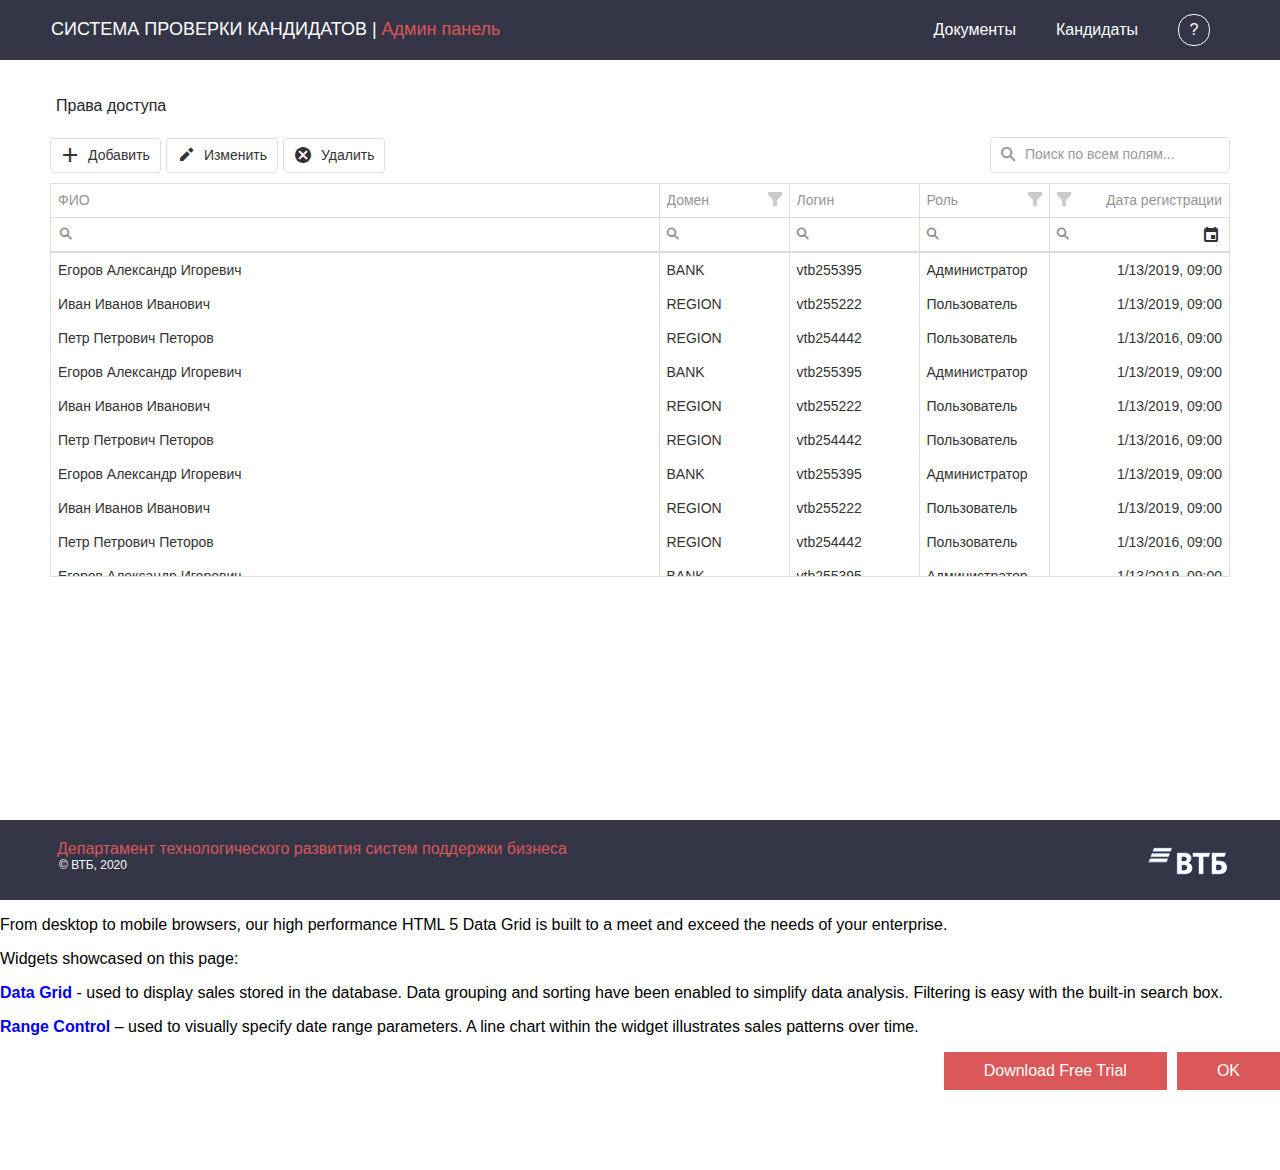
==== index000.html @ 2339abd0 "Add files via upload" ====
<!DOCTYPE html>
<html>
<head>
    <meta name="viewport" content="width=device-width, initial-scale=1.0, maximum-scale=1.0" />
    <meta name="apple-mobile-web-app-capable" content="yes">
    <meta http-equiv="X-UA-Compatible" content="IE=edge" />
    <title>система проверки кандидатов</title>
 
    <link href="css/dx.common.css" rel="stylesheet"/>
<link href="css/dx.light.css" rel="stylesheet"/>

    <link href="css/site.less.css" rel="stylesheet"/>

    <script src="js/jquery.min.js"></script>
<script src="js/cldr.min.js"></script>
<script src="js/cldr/event.min.js"></script>
<script src="js/cldr/supplemental.min.js"></script>
<script src="js/globalize.min.js"></script>
<script src="js/globalize/message.min.js"></script>
<script src="js/globalize/number.min.js"></script>
<script src="js/globalize/currency.min.js"></script>
<script src="js/globalize/date.min.js"></script>
<script src="js/dx.viz-web.js"></script>
<script src="js/vectormap-data/world.js"></script>
<script src="js/vectormap-data/africa.js"></script>
<script src="js/vectormap-data/canada.js"></script>
<script src="js/vectormap-data/eurasia.js"></script>
<script src="js/vectormap-data/europe.js"></script>
<script src="js/vectormap-data/usa.js"></script>
<script src="scripts/date.js"></script>
<script src="scripts/switcher.js"></script>
<script src="scripts/sharedWidgets.js"></script>
<script src="scripts/dashboard.js"></script>
<script src="scripts/topmenu.js"></script>
<script src="scripts/legend.js"></script>
<script src="scripts/index.js"></script>


    <script>
        $(function () {
            SaleViewer.criteria = "";
            SaleViewer.baseApiUrl = "/api/";
        });
    </script>
    <script src="scripts/sales.js"></script>


</head>
<body id="salesviewer">
	<div id="popupw"></div>
    <div class="page-content-wrapper">
        <div class="page-content-push"></div>
        <div id="header">
            <div class="content">
                <a class="logo indent" href="/"><span>СИСТЕМА ПРОВЕРКИ КАНДИДАТОВ |</span> Админ панель</a>
                
                <div class="menu">
                    <div id="menu"></div>
                    
                    <div id="openPopupButton">
                        <a><span class="info-link">?</span></a>
                    </div>
                   
                </div>
                <script>
                    var activePageId = "" || "Sales",
                    topMenu = new SaleViewer.TopMenu($("#menu"), activePageId, "");
                    topMenu.init();
                </script>
                </div>

        </div>

        
<div class="page">
    <div class="layout-box">
        <div class="content">
            <h3 class="indent">Права доступа</h3>
            <div class="hb-1">
                <div class="grid-container" id="gridContainer"></div>
				<div id="UserInfoView"> 
					<p class="UserFIO"></p>
				</div>
            </div>
        </div> 
    </div>
</div>



    </div>
    <div id="footer">
        <div class="wrapper">
            <div class="content">
                <div class="text indent">
                    <h2>Департамент технологического развития систем поддержки бизнеса</h2>
                    <p>© ВТБ, 2020</p>
                </div>
                <a class="dx-logo" href="https://www.devexpress.com/"></a>
            </div>
        </div>
    </div>
    <div id="popup">
        <div class="popup-content">
            <div class="popup-title"></div>
            <div class="popup-text">
                

    <p>From desktop to mobile browsers, our high performance HTML 5 Data Grid is built to a meet and exceed the needs of your enterprise.</p>

    <p>Widgets showcased on this page:</p>

    <p><a target="_blank" href="http://js.devexpress.com/Documentation/ApiReference/UI_Widgets/dxDataGrid/" ><b>Data Grid</b></a> - used to display sales stored in the database. Data grouping and sorting have been enabled to simplify data analysis. Filtering is easy with the built-in search box.</p>

    <p><a target="_blank" href="http://js.devexpress.com/Documentation/ApiReference/Data_Visualization_Widgets/dxRangeSelector/"><b>Range Control</b></a> – used to visually specify date range parameters. A line chart within the widget illustrates sales patterns over time.</p>  



            </div>
        </div>
        <div class="dx-clearfix">
            <div id="closePopupButton">OK</div>
            <div id="downloadPopupButton">Download Free Trial</div>
        </div>
    </div>

</body>
</html>
---- css/dx.common.css ----
/**
* DevExtreme (dx.common.css)
* Version: 19.2.6
* Build date: Thu Jan 30 2020
*
* Copyright (c) 2012 - 2020 Developer Express Inc. ALL RIGHTS RESERVED
* Read about DevExtreme licensing here: https://js.devexpress.com/Licensing/
*/
.dx-clearfix:after,
.dx-clearfix:before {
  display: table;
  content: "";
  line-height: 0;
}
.dx-clearfix:after {
  clear: both;
}
.dx-translate-disabled {
  -webkit-transform: none!important;
  transform: none!important;
}
.dx-hidden-input {
  position: fixed;
  top: -10px;
  left: -10px;
  width: 0;
  height: 0;
}
.dx-user-select {
  -webkit-user-select: text;
  -moz-user-select: text;
  -ms-user-select: text;
  user-select: text;
}
.dx-hidden,
.dx-state-invisible {
  display: none!important;
}
.dx-gesture-cover {
  -webkit-transform: translate3d(0,0,0);
  transform: translate3d(0,0,0);
  position: fixed;
  top: 0;
  right: 0;
  left: 0;
  bottom: 0;
  opacity: 0;
  z-index: 2147483647;
}
.dx-animating {
  pointer-events: none;
}
.dx-fade-animation.dx-enter,
.dx-fade-animation.dx-leave.dx-leave-active,
.dx-no-direction.dx-enter,
.dx-no-direction.dx-leave.dx-leave-active {
  opacity: 0;
}
.dx-fade-animation.dx-enter.dx-enter-active,
.dx-fade-animation.dx-leave,
.dx-no-direction.dx-enter.dx-enter-active,
.dx-no-direction.dx-leave {
  opacity: 1;
}
.dx-overflow-animation.dx-enter.dx-forward {
  -webkit-transform: translate3d(100%,0,0);
  transform: translate3d(100%,0,0);
  z-index: 2;
}
.dx-overflow-animation.dx-enter.dx-enter-active.dx-forward {
  -webkit-transform: translate3d(0,0,0);
  transform: translate3d(0,0,0);
  z-index: 2;
}
.dx-overflow-animation.dx-enter.dx-backward,
.dx-overflow-animation.dx-enter.dx-enter-active.dx-backward,
.dx-overflow-animation.dx-leave.dx-forward,
.dx-overflow-animation.dx-leave.dx-leave-active.dx-forward {
  -webkit-transform: translate3d(0,0,0);
  transform: translate3d(0,0,0);
  z-index: 1;
}
.dx-overflow-animation.dx-leave.dx-backward {
  -webkit-transform: translate3d(0,0,0);
  transform: translate3d(0,0,0);
  z-index: 2;
}
.dx-overflow-animation.dx-leave.dx-leave-active.dx-backward {
  -webkit-transform: translate3d(100%,0,0);
  transform: translate3d(100%,0,0);
  z-index: 2;
}
.dx-slide-animation.dx-enter.dx-forward {
  -webkit-transform: translate3d(100%,0,0);
  transform: translate3d(100%,0,0);
}
.dx-slide-animation.dx-enter.dx-enter-active.dx-forward {
  -webkit-transform: translate3d(0,0,0);
  transform: translate3d(0,0,0);
}
.dx-slide-animation.dx-enter.dx-backward {
  -webkit-transform: translate3d(-100%,0,0);
  transform: translate3d(-100%,0,0);
}
.dx-slide-animation.dx-enter.dx-enter-active.dx-backward,
.dx-slide-animation.dx-leave.dx-forward {
  -webkit-transform: translate3d(0,0,0);
  transform: translate3d(0,0,0);
}
.dx-slide-animation.dx-leave.dx-leave-active.dx-forward {
  -webkit-transform: translate3d(-100%,0,0);
  transform: translate3d(-100%,0,0);
}
.dx-slide-animation.dx-leave.dx-backward {
  -webkit-transform: translate3d(0,0,0);
  transform: translate3d(0,0,0);
}
.dx-slide-animation.dx-leave.dx-leave-active.dx-backward {
  -webkit-transform: translate3d(100%,0,0);
  transform: translate3d(100%,0,0);
}
.dx-opendoor-animation.dx-enter.dx-forward {
  -webkit-transform: matrix3d(.71,0,.71,.001,0,1,0,0,-.71,0,.71,0,0,0,0,1);
  transform: matrix3d(.71,0,.71,.001,0,1,0,0,-.71,0,.71,0,0,0,0,1);
  -webkit-transform-origin: center left 0;
  transform-origin: center left 0;
  opacity: 0;
}
.dx-opendoor-animation.dx-enter.dx-enter-active.dx-backward,
.dx-opendoor-animation.dx-enter.dx-enter-active.dx-forward {
  -webkit-transform: none;
  transform: none;
  opacity: 1;
}
.dx-opendoor-animation.dx-leave.dx-backward,
.dx-opendoor-animation.dx-leave.dx-forward {
  -webkit-transform: none;
  transform: none;
  -webkit-transform-origin: center left 0;
  transform-origin: center left 0;
  opacity: 1;
}
.dx-opendoor-animation.dx-enter.dx-backward,
.dx-opendoor-animation.dx-leave.dx-leave-active.dx-forward {
  -webkit-transform: matrix3d(.5,0,.87,-.001,0,1,0,0,-.87,0,.5,0,0,0,0,1);
  transform: matrix3d(.5,0,.87,-.001,0,1,0,0,-.87,0,.5,0,0,0,0,1);
  -webkit-transform-origin: center left 0;
  transform-origin: center left 0;
  opacity: 0;
}
.dx-opendoor-animation.dx-leave.dx-leave-active.dx-backward {
  -webkit-transform: matrix3d(.71,0,.71,.001,0,1,0,0,-.71,0,.71,0,0,0,0,1);
  transform: matrix3d(.71,0,.71,.001,0,1,0,0,-.71,0,.71,0,0,0,0,1);
  opacity: 0;
}
.dx-win-pop-animation.dx-enter.dx-forward {
  -webkit-transform: scale(.5);
  transform: scale(.5);
  opacity: 0;
}
.dx-win-pop-animation.dx-enter.dx-enter-active.dx-forward {
  -webkit-transform: scale(1);
  transform: scale(1);
  opacity: 1;
}
.dx-win-pop-animation.dx-enter.dx-backward,
.dx-win-pop-animation.dx-leave.dx-leave-active.dx-forward {
  -webkit-transform: scale(1.5);
  transform: scale(1.5);
  opacity: 0;
}
.dx-win-pop-animation.dx-enter.dx-enter-active.dx-backward {
  -webkit-transform: scale(1);
  transform: scale(1);
  opacity: 1;
}
.dx-win-pop-animation.dx-leave.dx-leave-active.dx-backward {
  -webkit-transform: scale(.5);
  transform: scale(.5);
  opacity: 0;
}
.dx-android-pop-animation.dx-enter.dx-forward,
.dx-android-pop-animation.dx-leave.dx-leave-active.dx-backward {
  -webkit-transform: translate3d(0,150px,0);
  transform: translate3d(0,150px,0);
  opacity: 0;
}
.dx-android-pop-animation.dx-enter.dx-enter-active.dx-forward,
.dx-android-pop-animation.dx-leave.dx-backward {
  -webkit-transform: translate3d(0,0,0);
  transform: translate3d(0,0,0);
  opacity: 1;
}
.dx-android-pop-animation.dx-enter.dx-forward,
.dx-android-pop-animation.dx-leave.dx-backward {
  z-index: 1;
}
.dx-ios7-slide-animation.dx-enter.dx-forward {
  z-index: 2;
  -webkit-transform: translate3d(100%,0,0);
  transform: translate3d(100%,0,0);
}
.dx-ios7-slide-animation.dx-enter.dx-enter-active.dx-forward {
  z-index: 2;
  -webkit-transform: translate3d(0,0,0);
  transform: translate3d(0,0,0);
}
.dx-ios7-slide-animation.dx-enter.dx-backward {
  -webkit-transform: translate3d(-20%,0,0);
  transform: translate3d(-20%,0,0);
  z-index: 1;
}
.dx-ios7-slide-animation.dx-enter.dx-enter-active.dx-backward {
  -webkit-transform: translate3d(0,0,0);
  transform: translate3d(0,0,0);
  z-index: 1;
}
.dx-ios7-slide-animation.dx-leave.dx-forward {
  z-index: 1;
  -webkit-transform: translate3d(0,0,0);
  transform: translate3d(0,0,0);
}
.dx-ios7-slide-animation.dx-leave.dx-leave-active.dx-forward {
  -webkit-transform: translate3d(-20%,0,0);
  transform: translate3d(-20%,0,0);
  z-index: 1;
}
.dx-ios7-slide-animation.dx-leave.dx-backward {
  z-index: 2;
}
.dx-ios7-slide-animation.dx-leave.dx-leave-active.dx-backward {
  -webkit-transform: translate3d(100%,0,0);
  transform: translate3d(100%,0,0);
  z-index: 2;
}
.dx-ios7-toolbar-animation.dx-enter.dx-forward {
  -webkit-transform: translate3d(40%,0,0);
  transform: translate3d(40%,0,0);
  opacity: 0;
  z-index: 2;
}
.dx-ios7-toolbar-animation.dx-enter.dx-enter-active.dx-forward {
  -webkit-transform: translate3d(0,0,0);
  transform: translate3d(0,0,0);
  opacity: 1;
  z-index: 2;
}
.dx-ios7-toolbar-animation.dx-enter.dx-backward {
  -webkit-transform: translate3d(-40%,0,0);
  transform: translate3d(-40%,0,0);
  opacity: 0;
  z-index: 1;
}
.dx-ios7-toolbar-animation.dx-enter.dx-enter-active.dx-backward,
.dx-ios7-toolbar-animation.dx-leave.dx-forward {
  -webkit-transform: translate3d(0,0,0);
  transform: translate3d(0,0,0);
  opacity: 1;
  z-index: 1;
}
.dx-ios7-toolbar-animation.dx-leave.dx-leave-active.dx-forward {
  -webkit-transform: translate3d(-40%,0,0);
  transform: translate3d(-40%,0,0);
  opacity: 0;
  z-index: 1;
}
.dx-ios7-toolbar-animation.dx-leave.dx-backward {
  -webkit-transform: translate3d(0,0,0);
  transform: translate3d(0,0,0);
  opacity: 1;
  z-index: 2;
}
.dx-ios7-toolbar-animation.dx-leave.dx-leave-active.dx-backward {
  -webkit-transform: translate3d(40%,0,0);
  transform: translate3d(40%,0,0);
  opacity: 0;
  z-index: 2;
}
.dx-drop-animation.dx-enter,
.dx-drop-animation.dx-leave.dx-leave-active {
  -webkit-transform: translate3d(0,-120%,0);
  transform: translate3d(0,-120%,0);
}
.dx-drop-animation.dx-enter.dx-enter-active,
.dx-drop-animation.dx-leave {
  -webkit-transform: translate3d(0,0,0);
  transform: translate3d(0,0,0);
}
.dx-3d-drop-animation.dx-enter,
.dx-3d-drop-animation.dx-leave.dx-leave-active {
  -webkit-transform: rotate3d(1,0,0,10deg) translate3d(0,-10px,0) scale3d(1.1,1.1,1.1);
  transform: rotate3d(1,0,0,10deg) translate3d(0,-10px,0) scale3d(1.1,1.1,1.1);
  opacity: 0;
}
.dx-3d-drop-animation.dx-enter.dx-enter-active,
.dx-3d-drop-animation.dx-leave {
  -webkit-transform: rotate3d(1,0,0,0) translate3d(0,0,0) scale3d(1,1,1);
  transform: rotate3d(1,0,0,0) translate3d(0,0,0) scale3d(1,1,1);
  opacity: 1;
}
.dx-fade-drop-animation.dx-enter,
.dx-fade-drop-animation.dx-leave.dx-leave-active {
  -webkit-transform: translate3d(0,-10px,0) scale3d(1.1,1.1,1.1);
  transform: translate3d(0,-10px,0) scale3d(1.1,1.1,1.1);
  opacity: 0;
}
.dx-fade-drop-animation.dx-enter.dx-enter-active,
.dx-fade-drop-animation.dx-leave {
  -webkit-transform: translate3d(0,0,0) scale3d(1,1,1);
  transform: translate3d(0,0,0) scale3d(1,1,1);
  opacity: 1;
}
.dx-fade-rise-animation.dx-enter,
.dx-fade-rise-animation.dx-leave.dx-leave-active {
  -webkit-transform: translate3d(0,10px,0) scale3d(1.1,1.1,1.1);
  transform: translate3d(0,10px,0) scale3d(1.1,1.1,1.1);
  opacity: 0;
}
.dx-fade-rise-animation.dx-enter.dx-enter-active,
.dx-fade-rise-animation.dx-leave {
  -webkit-transform: translate3d(0,0,0) scale3d(1,1,1);
  transform: translate3d(0,0,0) scale3d(1,1,1);
  opacity: 1;
}
.dx-fade-slide-animation.dx-enter,
.dx-fade-slide-animation.dx-leave.dx-leave-active {
  -webkit-transform: translate3d(40%,0,0);
  transform: translate3d(40%,0,0);
  opacity: 0;
}
.dx-fade-slide-animation.dx-enter.dx-enter-active,
.dx-fade-slide-animation.dx-leave {
  -webkit-transform: translate3d(0,0,0);
  transform: translate3d(0,0,0);
  opacity: 1;
}
.dx-fade-zoom-animation.dx-enter,
.dx-fade-zoom-animation.dx-leave.dx-leave-active {
  -webkit-transform: scale3d(.3,.3,.3);
  transform: scale3d(.3,.3,.3);
  opacity: 0;
}
.dx-fade-zoom-animation.dx-enter.dx-enter-active,
.dx-fade-zoom-animation.dx-leave {
  -webkit-transform: scale3d(1,1,1);
  transform: scale3d(1,1,1);
  opacity: 1;
}
.dx-icon-add,
.dx-icon-airplane,
.dx-icon-aligncenter,
.dx-icon-alignjustify,
.dx-icon-alignleft,
.dx-icon-alignright,
.dx-icon-arrowdown,
.dx-icon-arrowleft,
.dx-icon-arrowright,
.dx-icon-arrowup,
.dx-icon-background,
.dx-icon-blockquote,
.dx-icon-bold,
.dx-icon-bookmark,
.dx-icon-box,
.dx-icon-bulletlist,
.dx-icon-car,
.dx-icon-card,
.dx-icon-cart,
.dx-icon-chart,
.dx-icon-clear,
.dx-icon-clearformat,
.dx-icon-clock,
.dx-icon-close,
.dx-icon-codeblock,
.dx-icon-color,
.dx-icon-comment,
.dx-icon-decreaseindent,
.dx-icon-doc,
.dx-icon-download,
.dx-icon-edit,
.dx-icon-email,
.dx-icon-event,
.dx-icon-favorites,
.dx-icon-find,
.dx-icon-folder,
.dx-icon-fontsize,
.dx-icon-food,
.dx-icon-formula,
.dx-icon-gift,
.dx-icon-globe,
.dx-icon-group,
.dx-icon-growfont,
.dx-icon-header,
.dx-icon-help,
.dx-icon-home,
.dx-icon-image,
.dx-icon-increaseindent,
.dx-icon-indent,
.dx-icon-info,
.dx-icon-italic,
.dx-icon-key,
.dx-icon-like,
.dx-icon-link,
.dx-icon-map,
.dx-icon-mention,
.dx-icon-menu,
.dx-icon-money,
.dx-icon-music,
.dx-icon-orderedlist,
.dx-icon-overflow,
.dx-icon-percent,
.dx-icon-photo,
.dx-icon-plus,
.dx-icon-preferences,
.dx-icon-product,
.dx-icon-redo,
.dx-icon-refresh,
.dx-icon-remove,
.dx-icon-runner,
.dx-icon-save,
.dx-icon-search,
.dx-icon-shrinkfont,
.dx-icon-strike,
.dx-icon-subscript,
.dx-icon-superscript,
.dx-icon-tags,
.dx-icon-tel,
.dx-icon-tips,
.dx-icon-todo,
.dx-icon-toolbox,
.dx-icon-underline,
.dx-icon-undo,
.dx-icon-user,
.dx-icon-variable,
.dx-icon-video {
  background-position: 0 0;
  background-repeat: no-repeat;
}
.dx-icon {
  background-position: 50% 50%;
}
.dx-svg-icon {
  pointer-events: none;
}
.dx-color-scheme {
  font-family: "#";
}
.dx-widget {
  display: block;
  -ms-content-zooming: none;
  -webkit-tap-highlight-color: transparent;
  -webkit-text-size-adjust: none;
  -webkit-touch-callout: none;
  padding: 0;
  outline: 0;
  -webkit-print-color-adjust: exact;
  color-adjust: exact;
}
.dx-widget,
.dx-widget *,
.dx-widget :after,
.dx-widget :before,
.dx-widget:after,
.dx-widget:before {
  -webkit-box-sizing: border-box;
  box-sizing: border-box;
}
.dx-item {
  outline: 0;
}
.dx-rtl {
  direction: rtl;
  unicode-bidi: embed;
}
.dx-state-disabled {
  pointer-events: none;
}
.dx-draggable {
  left: 0;
  cursor: pointer;
  -webkit-user-select: none;
  -moz-user-select: none;
  -ms-user-select: none;
  user-select: none;
  -webkit-touch-callout: none;
}
.dx-draggable.dx-state-disabled,
.dx-state-disabled .dx-draggable {
  cursor: default;
}
.dx-draggable-clone {
  position: absolute;
  top: 0;
  left: 0;
  z-index: 2147483647;
}
.dx-sortable {
  overflow: hidden;
  -webkit-user-select: none;
  -moz-user-select: none;
  -ms-user-select: none;
  user-select: none;
  -webkit-touch-callout: none;
}
.dx-sortable-dragging.dx-sortable-clone {
  position: absolute;
  top: 0;
  left: 0;
  -webkit-box-sizing: border-box;
  box-sizing: border-box;
  opacity: .9;
  z-index: 2147483647;
}
.dx-sortable-dragging.dx-sortable-clone * {
  cursor: pointer;
  cursor: -webkit-grabbing;
  cursor: grabbing;
}
.dx-sortable-source {
  opacity: .5;
}
.dx-sortable-source-hidden {
  opacity: 0;
}
.dx-sortable-placeholder {
  position: absolute;
  top: 0;
  left: 0;
  border: 1px solid transparent;
  -webkit-box-sizing: border-box;
  box-sizing: border-box;
  z-index: 2147483647;
}
.dx-sortable-placeholder-inside {
  border-width: 2px;
}
.dx-resizable {
  display: block;
  position: relative;
}
.dx-resizable-handle {
  position: absolute;
  z-index: 50;
}
.dx-state-disabled .dx-resizable-handle {
  cursor: default;
}
.dx-resizable-handle-left,
.dx-resizable-handle-right {
  top: 0;
  height: 100%;
  width: 3px;
}
.dx-resizable-handle-left {
  left: 0;
  cursor: e-resize;
}
.dx-resizable-handle-right {
  right: 0;
  cursor: e-resize;
}
.dx-resizable-handle-bottom,
.dx-resizable-handle-top {
  left: 0;
  width: 100%;
  height: 3px;
}
.dx-resizable-handle-top {
  top: 0;
  cursor: s-resize;
}
.dx-resizable-handle-bottom {
  bottom: 0;
  cursor: s-resize;
}
.dx-resizable-handle-corner-bottom-left,
.dx-resizable-handle-corner-bottom-right,
.dx-resizable-handle-corner-top-left,
.dx-resizable-handle-corner-top-right {
  width: 6px;
  height: 6px;
}
.dx-resizable-handle-corner-bottom-right,
.dx-resizable-handle-corner-top-left {
  cursor: se-resize;
}
.dx-resizable-handle-corner-bottom-left,
.dx-resizable-handle-corner-top-right {
  cursor: ne-resize;
}
.dx-resizable-handle-corner-bottom-left,
.dx-resizable-handle-corner-top-left {
  left: 0;
  border-bottom-right-radius: 100%;
}
.dx-resizable-handle-corner-bottom-right,
.dx-resizable-handle-corner-top-right {
  right: 0;
  border-bottom-left-radius: 100%;
}
.dx-resizable-handle-corner-top-left,
.dx-resizable-handle-corner-top-right {
  top: 0;
}
.dx-resizable-handle-corner-bottom-left,
.dx-resizable-handle-corner-bottom-right {
  bottom: 0;
}
.dx-fieldset {
  margin-bottom: 20px;
}
.dx-fieldset .dx-field-value {
  margin: 0;
}
.dx-fieldset,
.dx-fieldset * {
  -webkit-box-sizing: border-box;
  box-sizing: border-box;
}
.dx-fieldset-header:empty {
  display: none;
}
.dx-field {
  position: relative;
  padding: .4em;
}
.dx-field:after,
.dx-field:before {
  display: table;
  content: "";
  line-height: 0;
}
.dx-field:after {
  clear: both;
}
.dx-field-label {
  float: left;
  width: 40%;
  overflow: hidden;
  text-overflow: ellipsis;
  white-space: nowrap;
}
.dx-field-value,
.dx-field-value-static {
  float: right;
}
.dx-field-value-static {
  white-space: normal;
}
.dx-field-value.dx-datebox {
  min-width: 60%;
}
.dx-field-value:not(.dx-widget) > .dx-datebox {
  min-width: 100%;
}
.dx-field-value .dx-selectbox-tag-container {
  white-space: normal;
}
.dx-field-value:not(.dx-widget) > .dx-selectbox.dx-selectbox-multiselect.dx-widget {
  position: relative;
  width: auto;
  text-align: left;
}
.dx-fieldset.dx-rtl .dx-field-label,
.dx-rtl .dx-fieldset .dx-field-label {
  float: right;
}
.dx-fieldset.dx-rtl .dx-field-value,
.dx-rtl .dx-fieldset .dx-field-value {
  float: left;
}
.dx-card {
  overflow: hidden;
}
.dx-box-item-content {
  font-size: 14px;
  -webkit-box-orient: vertical;
  -webkit-box-direction: normal;
  -webkit-flex-direction: column;
  -ms-flex-direction: column;
  flex-direction: column;
  max-width: 100%;
}
.dx-box-fallback-item > .dx-box-item-content {
  width: 100%;
  height: 100%;
}
.dx-button-disabled {
  cursor: default;
}
.dx-button {
  display: inline-block;
  cursor: pointer;
  text-align: center;
  vertical-align: middle;
  max-width: 100%;
  -webkit-user-select: none;
  -moz-user-select: none;
  -ms-user-select: none;
  user-select: none;
  -webkit-touch-callout: none;
  -webkit-user-drag: none;
}
.dx-button .dx-icon {
  -webkit-user-drag: none;
  display: inline-block;
  vertical-align: middle;
}
.dx-button-content {
  height: 100%;
  max-height: 100%;
}
.dx-button-has-text .dx-button-content {
  overflow: hidden;
  text-overflow: ellipsis;
  white-space: nowrap;
}
.dx-button-content:after {
  display: inline-block;
  height: 100%;
  content: '';
  vertical-align: middle;
  font-size: 0;
}
.dx-button-content > .dx-inkripple {
  display: none;
}
.dx-button-link {
  text-decoration: none;
}
.dx-button-text {
  display: inline;
  vertical-align: middle;
}
.dx-button-submit-input {
  padding: 0;
  margin: 0;
  border: 0;
  height: 0;
  width: 0;
  font-size: 0;
  opacity: 0;
}
.dx-state-disabled .dx-button,
.dx-state-disabled.dx-button {
  cursor: default;
}
.dx-buttongroup {
  display: inline-block;
}
.dx-buttongroup-wrapper {
  display: -webkit-box;
  display: -webkit-flex;
  display: -ms-flexbox;
  display: flex;
  -webkit-box-orient: horizontal;
  -webkit-box-direction: normal;
  -webkit-flex-flow: row nowrap;
  -ms-flex-flow: row nowrap;
  flex-flow: row nowrap;
  height: 100%;
  width: 100%;
}
.dx-buttongroup-item {
  -webkit-box-flex: 0;
  -webkit-flex: 0 1 auto;
  -ms-flex: 0 1 auto;
  flex: 0 1 auto;
}
.dx-buttongroup-item.dx-button-mode-contained,
.dx-buttongroup-item.dx-button-mode-outlined {
  border-left-width: 0;
}
.dx-buttongroup-item.dx-button-mode-contained.dx-button,
.dx-buttongroup-item.dx-button-mode-outlined.dx-button {
  border-radius: 0;
}
.dx-buttongroup-item.dx-button-mode-text {
  margin-left: 1px;
}
.dx-buttongroup-item-has-width {
  -webkit-box-flex: 1;
  -webkit-flex: 1 1 auto;
  -ms-flex: 1 1 auto;
  flex: 1 1 auto;
}
.dx-scrollable-scrollbar-simulated {
  position: relative;
}
.dx-scrollable {
  display: block;
  height: 100%;
  min-height: 0;
}
.dx-scrollable-native {
  -ms-overflow-style: -ms-autohiding-scrollbar;
  -ms-scroll-snap-type: proximity;
}
.dx-scrollable-native .dx-scrollable-scrollbar {
  display: none;
}
.dx-scrollable-native.dx-scrollable-scrollbar-simulated .dx-scrollable-scrollbar {
  display: block;
}
.dx-scrollable-native .dx-scrollable-container {
  -webkit-overflow-scrolling: touch;
  position: relative;
  height: 100%;
}
.dx-scrollable-native.dx-scrollable-vertical,
.dx-scrollable-native.dx-scrollable-vertical .dx-scrollable-container {
  -ms-touch-action: pan-y;
  touch-action: pan-y;
  overflow-x: hidden;
  overflow-y: auto;
}
.dx-scrollable-native.dx-scrollable-horizontal,
.dx-scrollable-native.dx-scrollable-horizontal .dx-scrollable-container {
  -ms-touch-action: pan-x;
  touch-action: pan-x;
  float: none;
  overflow-x: auto;
  overflow-y: hidden;
}
.dx-scrollable-native.dx-scrollable-both,
.dx-scrollable-native.dx-scrollable-both .dx-scrollable-container {
  -ms-touch-action: pan-y pan-x;
  touch-action: pan-y pan-x;
  float: none;
  overflow-x: auto;
  overflow-y: auto;
}
.dx-scrollable-native.dx-scrollable-disabled,
.dx-scrollable-native.dx-scrollable-disabled .dx-scrollable-container {
  -ms-touch-action: auto;
  touch-action: auto;
}
.dx-scrollable-native.dx-scrollable-scrollbars-hidden ::-webkit-scrollbar {
  opacity: 0;
}
.dx-scrollable-native.dx-scrollable-native-ios .dx-scrollable-content {
  min-height: 101%;
  -webkit-box-sizing: content-box;
  box-sizing: content-box;
}
.dx-scrollable-native.dx-scrollable-native-ios.dx-scrollable-horizontal .dx-scrollable-content {
  min-height: 0;
  padding: 0;
}
.dx-scrollable-native.dx-scrollable-native-generic {
  -ms-overflow-style: auto;
  overflow: hidden;
}
.dx-scrollable-native.dx-scrollable-native-generic .dx-scrollable-content {
  height: auto;
}
.dx-scrollable-native.dx-scrollable-native-android .dx-scrollable-content {
  -webkit-transform: none;
  transform: none;
  z-index: 0;
}
.dx-scrollable-scrollbar-simulated .dx-scrollable-container ::-webkit-scrollbar,
.dx-scrollable-scrollbar-simulated ::-webkit-scrollbar {
  display: none;
}
.dx-scrollable-container {
  -webkit-tap-highlight-color: transparent;
  overflow: hidden;
  width: 100%;
  height: 100%;
}
.dx-scrollable-container:focus {
  outline: 0;
}
.dx-scrollable-wrapper {
  position: relative;
  width: 100%;
  height: 100%;
}
.dx-scrollable-content {
  position: relative;
  min-height: 100%;
  -webkit-box-sizing: border-box;
  box-sizing: border-box;
}
.dx-scrollable-content:after,
.dx-scrollable-content:before {
  display: table;
  content: "";
  line-height: 0;
}
.dx-scrollable-content:after {
  clear: both;
}
.dx-scrollable-both .dx-scrollable-content,
.dx-scrollable-horizontal .dx-scrollable-content {
  display: block;
  float: left;
  min-width: 100%;
}
.dx-scrollable-scrollbar {
  position: absolute;
  pointer-events: auto;
}
.dx-scrollbar-vertical {
  top: 0;
  right: 0;
  height: 100%;
}
.dx-scrollbar-vertical .dx-scrollable-scroll {
  width: 5px;
}
.dx-scrollbar-horizontal {
  bottom: 0;
  left: 0;
  width: 100%;
}
.dx-scrollbar-horizontal .dx-scrollable-scroll {
  height: 5px;
}
.dx-scrollable-scroll {
  position: relative;
  background-color: rgba(0,0,0,.5);
  -webkit-transform: translate(0,0);
  -webkit-transition: background-color linear;
  transition: background-color linear;
}
.dx-scrollable-scroll.dx-state-invisible {
  display: block!important;
  background-color: rgba(0,0,0,0);
  -webkit-transition: background-color .5s linear 1s;
  transition: background-color .5s linear 1s;
}
.dx-rtl .dx-scrollable,
.dx-rtl .dx-scrollable .dx-scrollable-container,
.dx-rtl .dx-scrollable .dx-scrollable-content,
.dx-rtl.dx-scrollable,
.dx-rtl.dx-scrollable .dx-scrollable-container,
.dx-rtl.dx-scrollable .dx-scrollable-content {
  direction: ltr;
}
.dx-rtl .dx-scrollable .dx-scrollable-content > *,
.dx-rtl.dx-scrollable .dx-scrollable-content > * {
  direction: rtl;
}
.dx-rtl .dx-scrollable .dx-scrollable-scrollbar.dx-scrollbar-vertical,
.dx-rtl.dx-scrollable .dx-scrollable-scrollbar.dx-scrollbar-vertical {
  right: auto;
  left: 0;
}
.dx-rtl .dx-scrollable .dx-scrollable-scrollbar.dx-scrollbar-horizontal,
.dx-rtl.dx-scrollable .dx-scrollable-scrollbar.dx-scrollbar-horizontal {
  direction: ltr;
}
.dx-device-ios-6 .dx-scrollable-content {
  -webkit-backface-visibility: hidden;
  backface-visibility: hidden;
}
.dx-device-android .dx-scrollable-native.dx-scrollable-scrollbars-hidden ::-webkit-scrollbar {
  display: none;
}
.dx-scrollable-simulated .dx-scrollable-content {
  overflow-anchor: none;
}
.dx-scrollable-simulated.dx-scrollable-disabled .dx-scrollable-scrollbar {
  pointer-events: none;
}
.dx-scrollable-native.dx-scrollable-native-generic .dx-scrollview-top-pocket {
  position: absolute;
  display: none;
}
.dx-scrollable-native.dx-scrollable-native-android .dx-scrollview-top-pocket {
  width: 40px;
  height: 40px;
  left: 50%;
  position: absolute;
  z-index: 1;
}
.dx-scrollable-native.dx-scrollable-native-android .dx-scrollview-pull-down {
  background-image: none;
  position: static;
  height: 100%;
  width: 100%;
  left: -50%;
  margin-left: -20px;
  padding: 0;
  border-radius: 50%;
}
.dx-scrollable-native.dx-scrollable-native-android .dx-scrollview-pull-down.dx-scrollview-pull-down-loading {
  -webkit-transition: -webkit-transform .1s linear;
  transition: transform .1s linear;
  transition: transform .1s linear,-webkit-transform .1s linear;
}
.dx-scrollable-native.dx-scrollable-native-android .dx-scrollview-pull-down .dx-scrollview-pull-down-indicator {
  position: relative;
  top: 0;
  padding: 4px;
  margin: 0;
  height: 100%;
  width: 100%;
  float: left;
  -webkit-box-sizing: border-box;
  box-sizing: border-box;
}
.dx-scrollable-native.dx-scrollable-native-android .dx-scrollview-pull-down .dx-scrollview-pull-down-indicator .dx-loadindicator {
  float: left;
}
.dx-scrollable-native.dx-scrollable-native-android .dx-icon-pulldown {
  width: 100%;
  height: 100%;
  padding: 8px;
  font-size: 24px;
  -webkit-box-sizing: border-box;
  box-sizing: border-box;
  -webkit-transition: opacity .2s;
  transition: opacity .2s;
}
.dx-scrollable-native.dx-scrollable-native-android .dx-scrollview-pull-down-loading.dx-scrollview-pull-down {
  -webkit-transition: top .2s ease-out;
  transition: top .2s ease-out;
}
.dx-scrollable-native.dx-scrollable-native-android .dx-scrollview-pull-down-image {
  position: absolute;
  margin: 0;
  width: 100%;
  height: 100%;
  top: 0;
  left: 0;
  background-size: contain;
  -webkit-transition: opacity .2s;
  transition: opacity .2s;
}
.dx-scrollable-native.dx-scrollable-native-android .dx-scrollview-pull-down-loading .dx-icon-pulldown {
  display: none;
}
.dx-scrollable-native.dx-scrollable-native-ios .dx-scrollview-top-pocket {
  position: absolute;
  left: 0;
  width: 100%;
  overflow-y: auto;
  -webkit-transition: -webkit-transform .4s;
  transition: transform .4s;
  transition: transform .4s,-webkit-transform .4s;
  -webkit-transform: translate(0,0);
  transform: translate(0,0);
}
.dx-scrollable-native.dx-scrollable-native-ios .dx-scrollview-content {
  -webkit-transition: -webkit-transform .4s;
  transition: transform .4s;
  transition: transform .4s,-webkit-transform .4s;
  -webkit-transform: none;
  transform: none;
}
.dx-scrollable-native.dx-scrollable-native-win8.dx-scrollable-disabled {
  overflow-y: auto;
}
.dx-scrollable-native.dx-scrollable-native-win8.dx-scrollable-disabled .dx-scrollable-container {
  overflow-y: auto;
  overflow-x: hidden;
}
.dx-scrollable-native.dx-scrollable-native-win8.dx-scrollable-disabled .dx-scrollable-content,
.dx-scrollable-native.dx-scrollable-native-win8.dx-scrollable-disabled .dx-scrollview-content {
  overflow-y: hidden;
}
.dx-scrollable-native.dx-scrollable-native-win8 .dx-scrollable-container {
  -ms-overflow-style: -ms-autohiding-scrollbar;
}
.dx-scrollable-native.dx-scrollable-native-win8 .dx-scrollview-bottom-pocket {
  width: 100%;
  text-align: center;
}
.dx-device-android-4 .dx-scrollable-native.dx-scrollable-native-android .dx-scrollview-pull-down-loading .dx-icon-pulldown {
  display: block;
}
.dx-scrollview-content {
  position: static;
}
.dx-scrollview-content:after,
.dx-scrollview-content:before {
  display: table;
  content: "";
  line-height: 0;
}
.dx-scrollview-content:after {
  clear: both;
}
.dx-scrollview-pull-down {
  width: 100%;
  height: 50px;
  padding: 15px 0;
  top: -80px;
  overflow: hidden;
  -webkit-transform: translate(0,0);
  transform: translate(0,0);
  -webkit-user-drag: none;
  -webkit-box-sizing: content-box;
  box-sizing: content-box;
}
.dx-scrollview-pull-down-container {
  display: inline-block;
  width: 49%;
  text-align: right;
}
.dx-scrollview-pull-down-indicator {
  opacity: 0;
  position: absolute;
  left: 0;
  top: 50%;
  display: inline-block;
  margin: -15px 20px 0 15px;
  width: 20px;
  -webkit-user-drag: none;
}
.dx-scrollview-pull-down-image {
  display: inline-block;
  vertical-align: middle;
  margin: 0 20px;
  width: 20px;
  height: 50px;
  background-size: contain;
  -webkit-user-drag: none;
  -webkit-transform: translate(0,0) rotate(0);
  transform: translate(0,0) rotate(0);
  -webkit-transition: -webkit-transform .2s linear;
  transition: transform .2s linear;
  transition: transform .2s linear,-webkit-transform .2s linear;
}
.dx-scrollview-pull-down-text {
  display: inline;
  vertical-align: middle;
  position: relative;
  overflow: visible;
  -webkit-user-drag: none;
}
.dx-scrollview-pull-down-text div {
  position: absolute;
  left: 0;
  top: 0;
  white-space: nowrap;
  overflow: visible;
  opacity: 0;
}
.dx-scrollview-pull-down-text div.dx-scrollview-pull-down-text-visible {
  opacity: 1;
}
.dx-scrollview-pull-down-ready .dx-scrollview-pull-down-image {
  -webkit-transform: translate(0,0) rotate(-180deg);
  transform: translate(0,0) rotate(-180deg);
}
.dx-scrollview-pull-down-loading .dx-scrollview-pull-down-image {
  opacity: 0;
}
.dx-scrollview-pull-down-loading .dx-scrollview-pull-down-indicator {
  opacity: 1;
}
.dx-scrollview-scrollbottom {
  width: 100%;
  padding: 10px 0;
  overflow: hidden;
  text-align: center;
  -webkit-transform: translate(0,0);
  transform: translate(0,0);
}
.dx-scrollview-scrollbottom:before {
  content: '';
  display: inline-block;
  height: 100%;
  vertical-align: middle;
}
.dx-scrollview-scrollbottom-indicator {
  display: inline-block;
  margin: 0 10px 0 0;
  -webkit-user-drag: none;
}
.dx-scrollview-scrollbottom-text {
  display: inline-block;
  margin-top: -20px;
  vertical-align: middle;
  -webkit-user-drag: none;
}
.dx-scrollview-scrollbottom-end {
  opacity: 0;
}
.dx-rtl .dx-scrollable-native.dx-scrollable-native-ios .dx-scrollview-top-pocket,
.dx-scrollable-native.dx-rtl.dx-scrollable-native-ios .dx-scrollview-top-pocket {
  left: auto;
  right: 0;
}
.dx-rtl .dx-scrollview-pull-down-container {
  text-align: left;
}
.dx-rtl .dx-scrollview-pull-down-indicator,
.dx-rtl .dx-scrollview-pull-down-text div {
  left: auto;
  right: 0;
}
.dx-rtl .dx-scrollview-scrollbottom-indicator {
  margin: 0 0 0 10px;
}
.dx-checkbox {
  display: inline-block;
  cursor: pointer;
  line-height: 0;
  -webkit-user-drag: none;
  -webkit-user-select: none;
  -moz-user-select: none;
  -ms-user-select: none;
  user-select: none;
  -webkit-touch-callout: none;
}
.dx-checkbox.dx-state-readonly {
  cursor: default;
}
.dx-checkbox-icon {
  display: inline-block;
  position: relative;
  background-position: 0 0;
  background-size: cover;
  background-repeat: no-repeat;
}
.dx-checkbox-container {
  height: 100%;
  width: 100%;
  display: inline-block;
  vertical-align: middle;
  overflow: hidden;
  text-overflow: ellipsis;
  white-space: nowrap;
}
.dx-checkbox-has-text .dx-checkbox-icon,
.dx-checkbox-has-text .dx-checkbox-text {
  vertical-align: middle;
}
.dx-checkbox-text {
  display: inline-block;
  vertical-align: middle;
  white-space: pre-wrap;
  word-wrap: break-word;
  line-height: normal;
  height: 100%;
  width: 100%;
}
.dx-rtl .dx-checkbox-text,
.dx-rtl.dx-checkbox-text {
  margin: 0;
  padding: 0;
}
.dx-state-disabled .dx-checkbox,
.dx-state-disabled.dx-checkbox {
  cursor: default;
}
.dx-switch {
  display: inline-block;
  cursor: pointer;
  -webkit-user-select: none;
  -moz-user-select: none;
  -ms-user-select: none;
  user-select: none;
  -webkit-touch-callout: none;
  -webkit-user-drag: none;
}
.dx-switch-wrapper {
  display: inline-block;
  text-align: left;
  height: 100%;
  width: 100%;
}
.dx-switch-wrapper:before {
  display: inline-block;
  height: 100%;
  content: '';
  vertical-align: middle;
}
.dx-switch-inner {
  display: -webkit-box;
  display: -webkit-flex;
  display: -ms-flexbox;
  display: flex;
  -webkit-transform: translateX(-50%);
  transform: translateX(-50%);
}
.dx-switch-container {
  display: inline-block;
  overflow: hidden;
  width: 100%;
  height: 100%;
  vertical-align: middle;
}
.dx-state-disabled .dx-switch,
.dx-state-disabled.dx-switch {
  cursor: default;
}
.dx-switch-handle,
.dx-switch-on-value .dx-switch-inner {
  -webkit-transform: translateX(0);
  transform: translateX(0);
}
.dx-switch-on-value .dx-switch-handle {
  -webkit-transform: translateX(-100%);
  transform: translateX(-100%);
}
.dx-rtl .dx-switch-wrapper,
.dx-rtl.dx-switch-wrapper {
  text-align: right;
}
.dx-rtl .dx-switch-inner {
  -webkit-transform: translateX(50%);
  transform: translateX(50%);
}
.dx-rtl .dx-switch-handle {
  -webkit-transform: translateX(-100%);
  transform: translateX(-100%);
}
.dx-rtl.dx-switch-on-value .dx-switch-handle {
  -webkit-transform: translateX(0);
  transform: translateX(0);
}
.dx-badge {
  padding: 0 5px;
  border-radius: 14px;
  color: #fff;
  font-size: 13px;
  line-height: 1;
}
.dx-tabs-ie-hack a {
  position: absolute;
  top: 0;
  left: 0;
  width: 100%;
  height: 100%;
  background-color: #fff;
  color: #fff;
  text-decoration: none;
  opacity: .001;
}
.dx-tabs {
  -webkit-user-select: none;
  -moz-user-select: none;
  -ms-user-select: none;
  user-select: none;
  -webkit-touch-callout: none;
  display: inline-block;
  width: 100%;
  text-align: center;
  table-layout: fixed;
  position: relative;
}
.dx-tabs.dx-tabs-stretched {
  table-layout: auto;
}
.dx-tabs.dx-overflow-hidden {
  overflow: hidden;
}
.dx-tabs-wrapper {
  display: table-row;
}
.dx-tabs-scrollable .dx-tabs-wrapper {
  display: block;
  white-space: nowrap;
  height: 100%;
}
.dx-tabs-scrollable .dx-tab {
  height: 100%;
  display: inline-block;
}
.dx-tabs-scrollable .dx-tab:before {
  content: "";
  height: 100%;
  display: inline-block;
  vertical-align: middle;
}
.dx-tabs-scrollable .dx-scrollable-content {
  height: 100%;
}
.dx-tabs-nav-buttons .dx-tabs-scrollable {
  margin-right: 25px;
  margin-left: 25px;
}
.dx-tabs-nav-button {
  width: 25px;
  padding: 0;
  height: 100%;
  position: absolute;
  top: 0;
}
.dx-tabs-nav-button-left {
  left: 0;
}
.dx-tabs-nav-button-right {
  right: 0;
}
.dx-tabs-expanded {
  display: table;
}
.dx-tab {
  position: relative;
  display: table-cell;
  vertical-align: middle;
  cursor: pointer;
  white-space: nowrap;
}
.dx-tab a {
  position: absolute;
  top: 0;
  left: 0;
  width: 100%;
  height: 100%;
  background-color: #fff;
  color: #fff;
  text-decoration: none;
  opacity: .001;
}
.dx-tab .dx-icon {
  width: 16px;
  height: 16px;
  display: block;
  margin: 0 auto;
  -webkit-user-drag: none;
}
.dx-tab-content {
  display: inline-block;
  max-width: 100%;
}
.dx-tab-text {
  display: inline-block;
  margin: 0 auto;
  text-align: center;
  max-width: 100%;
  -webkit-user-drag: none;
  overflow: hidden;
  text-overflow: ellipsis;
  white-space: nowrap;
}
.dx-tabs-item-badge {
  display: inline-block;
  vertical-align: top;
}
.dx-state-disabled .dx-tab {
  cursor: default;
}
.dx-map-container,
.dx-map-shield {
  position: relative;
  width: 100%;
  height: 100%;
  color: #000;
}
.dx-map-shield {
  top: -100%;
  left: 0;
  background: rgba(0,0,0,.01);
  opacity: .01;
}
.dx-tabs.dx-navbar {
  margin: 0;
  width: 100%;
  -webkit-user-select: none;
  -moz-user-select: none;
  -ms-user-select: none;
  user-select: none;
  -webkit-touch-callout: none;
}
.dx-tabs.dx-navbar .dx-icon {
  display: block;
  margin: 0 auto;
  width: 31px;
  height: 31px;
}
.dx-rtl .dx-tabs.dx-navbar .dx-icon,
.dx-rtl.dx-tabs.dx-navbar .dx-icon {
  margin: 0 auto;
}
.dx-tabs.dx-navbar .dx-tab-text {
  display: block;
  vertical-align: 50%;
}
.dx-nav-item {
  position: relative;
  vertical-align: bottom;
}
.dx-nav-item.dx-state-disabled {
  cursor: default;
}
.dx-nav-item-content {
  display: block;
}
.dx-nav-item a {
  display: block;
  height: 100%;
  text-decoration: none;
}
.dx-navbar-item-badge {
  position: absolute;
  top: 11%;
  right: 50%;
  margin-right: -24px;
}
.dx-rtl .dx-nav-item .dx-navbar-item-badge {
  right: auto;
  left: 50%;
  margin-right: auto;
  margin-left: -24px;
}
.dx-texteditor {
  display: block;
}
.dx-texteditor input::-ms-clear {
  display: none;
}
.dx-placeholder {
  position: absolute;
  top: 0;
  left: 0;
  max-width: 100%;
  width: auto;
  height: 100%;
  text-align: left;
  cursor: text;
  pointer-events: none;
}
.dx-placeholder:before {
  display: inline-block;
  vertical-align: middle;
  max-width: 100%;
  text-overflow: ellipsis;
  overflow: hidden;
  content: attr(DATA-DX_PLACEHOLDER);
  pointer-events: none;
  white-space: nowrap;
}
.dx-placeholder:after {
  content: ' ';
  display: inline-block;
  height: 100%;
  vertical-align: middle;
}
.dx-texteditor-container {
  display: -webkit-box;
  display: -webkit-flex;
  display: -ms-flexbox;
  display: flex;
  position: relative;
  overflow: hidden;
  width: 100%;
  height: 100%;
}
.dx-texteditor-buttons-container {
  display: -webkit-box;
  display: -webkit-flex;
  display: -ms-flexbox;
  display: flex;
  width: auto;
  -webkit-box-flex: 0;
  -webkit-flex-grow: 0;
  -ms-flex-positive: 0;
  flex-grow: 0;
  -webkit-flex-basis: content;
  -ms-flex-preferred-size: content;
  flex-basis: content;
  -webkit-box-align: center;
  -webkit-align-items: center;
  -ms-flex-align: center;
  align-items: center;
}
.dx-texteditor-input-container {
  display: -webkit-box;
  display: -webkit-flex;
  display: -ms-flexbox;
  display: flex;
  -webkit-box-flex: 1;
  -webkit-flex-grow: 1;
  -ms-flex-positive: 1;
  flex-grow: 1;
  position: relative;
  -webkit-box-align: baseline;
  -webkit-align-items: baseline;
  -ms-flex-align: baseline;
  align-items: baseline;
}
.dx-texteditor-input {
  -webkit-appearance: none;
  width: 100%;
  height: 100%;
  outline: 0;
  border: 0;
  -webkit-user-select: text;
  -moz-user-select: text;
  -ms-user-select: text;
  user-select: text;
}
.dx-texteditor-input:-webkit-autofill + .dx-placeholder {
  display: none;
}
.dx-show-clear-button {
  position: relative;
}
.dx-clear-button-area {
  height: 100%;
  width: 34px;
  position: relative;
  cursor: pointer;
  text-align: justify;
}
.dx-clear-button-area .dx-icon-clear {
  position: absolute;
  display: inline-block;
  background-size: contain;
}
.dx-texteditor-empty .dx-clear-button-area {
  display: none;
}
.dx-state-disabled .dx-placeholder {
  cursor: auto;
}
.dx-state-disabled .dx-clear-button-area {
  display: none;
}
.dx-state-disabled .dx-texteditor-input {
  opacity: 1;
}
.dx-rtl .dx-texteditor .dx-placeholder,
.dx-rtl.dx-texteditor .dx-placeholder {
  text-align: right;
  left: auto;
  right: 0;
}
.dx-device-android .dx-texteditor-input {
  -webkit-user-modify: read-write-plaintext-only;
}
.dx-searchbox .dx-icon-search {
  display: block;
  position: relative;
  pointer-events: none;
}
.dx-searchbox .dx-icon-search:before {
  content: "";
  position: absolute;
  display: inline-block;
  overflow: hidden;
  text-indent: -9999px;
  -webkit-box-sizing: content-box;
  box-sizing: content-box;
}
.dx-dropdowneditor {
  position: relative;
}
.dx-dropdowneditor.dx-dropdowneditor-field-clickable {
  cursor: pointer;
}
.dx-dropdowneditor-input-wrapper {
  -webkit-tap-highlight-color: transparent;
  overflow: hidden;
  height: 100%;
  display: -webkit-box;
  display: -webkit-flex;
  display: -ms-flexbox;
  display: flex;
}
.dx-dropdowneditor-input-wrapper .dx-texteditor {
  border: none;
  margin: 0;
  display: -webkit-box;
  display: -webkit-flex;
  display: -ms-flexbox;
  display: flex;
  -webkit-box-flex: 1;
  -webkit-flex-grow: 1;
  -ms-flex-positive: 1;
  flex-grow: 1;
}
.dx-dropdowneditor-input-wrapper .dx-texteditor-input {
  text-overflow: ellipsis;
}
.dx-dropdowneditor-input-wrapper .dx-texteditor-input::-ms-clear {
  width: 0;
  height: 0;
}
.dx-dropdowneditor-field-template-wrapper {
  display: -webkit-box;
  display: -webkit-flex;
  display: -ms-flexbox;
  display: flex;
  -webkit-box-flex: 1;
  -webkit-flex-grow: 1;
  -ms-flex-positive: 1;
  flex-grow: 1;
  position: relative;
  -webkit-box-align: baseline;
  -webkit-align-items: baseline;
  -ms-flex-align: baseline;
  align-items: baseline;
}
.dx-dropdowneditor-field-template-wrapper > * {
  -webkit-box-flex: 1;
  -webkit-flex-grow: 1;
  -ms-flex-positive: 1;
  flex-grow: 1;
}
.dx-dropdowneditor-active .dx-dropdowneditor-icon {
  opacity: .35;
}
.dx-dropdowneditor-button {
  position: relative;
  float: right;
  height: 100%;
  cursor: pointer;
}
.dx-dropdowneditor-button .dx-button-content {
  text-align: center;
  white-space: nowrap;
}
.dx-rtl .dx-dropdowneditor-button,
.dx-rtl.dx-dropdowneditor-button {
  float: left;
}
.dx-dropdowneditor-button.dx-dropdowneditor-readonly {
  cursor: default;
}
.dx-dropdowneditor-icon {
  height: 100%;
  background-position: center;
  background-repeat: no-repeat;
}
.dx-state-disabled .dx-dropdowneditor,
.dx-state-disabled.dx-dropdowneditor {
  cursor: default;
}
.dx-state-disabled .dx-dropdowneditor-button {
  cursor: inherit;
}
.dx-state-disabled .dx-dropdowneditor-icon {
  opacity: .2;
}
.dx-list {
  margin: 0;
  min-height: 3em;
}
.dx-list .dx-scrollview-content:focus {
  outline: 0;
}
.dx-wrap-item-text > .dx-list-item > .dx-list-item-content {
  white-space: normal;
}
.dx-empty-collection .dx-list-select-all {
  display: none;
}
.dx-list-group-header:before {
  width: 0;
  height: 0;
  display: block;
  float: right;
  margin-top: 6px;
  border-style: solid;
  border-color: transparent;
  border-width: 5px 5px 0;
}
.dx-list-collapsible-groups .dx-list-group-header {
  cursor: pointer;
}
.dx-list-collapsible-groups .dx-list-group-header:before {
  content: ' ';
}
.dx-list-group-collapsed .dx-list-group-header:before {
  border-width: 0 5px 5px;
}
.dx-list-group-body {
  overflow: hidden;
}
.dx-list-item {
  position: static;
  cursor: pointer;
  display: table;
  width: 100%;
  table-layout: fixed;
  overflow: hidden;
  text-overflow: ellipsis;
  white-space: nowrap;
}
.dx-list-item-content {
  overflow: hidden;
  text-overflow: ellipsis;
  white-space: nowrap;
  display: table-cell;
  width: 100%;
}
.dx-list-item-content:before {
  content: "_";
  color: transparent;
  display: inline-block;
  width: 0;
  float: left;
}
.dx-list .dx-empty-message {
  overflow: hidden;
  text-overflow: ellipsis;
  white-space: nowrap;
  min-height: 3em;
}
.dx-list-item-badge-container {
  display: table-cell;
  width: 20px;
  text-align: right;
  vertical-align: middle;
  padding-right: 10px;
}
.dx-list-item-badge {
  float: right;
  position: relative;
}
.dx-list-item-chevron-container {
  display: table-cell;
  width: 15px;
  vertical-align: middle;
}
.dx-list-item-icon-container {
  display: inline-block;
}
.dx-list-item-chevron {
  height: 8px;
  width: 8px;
  margin-left: -6px;
  -webkit-transform: rotate(135deg);
  transform: rotate(135deg);
  border-width: 2px 0 0 2px;
  border-style: solid;
  opacity: .3;
}
.dx-rtl .dx-list-item-chevron {
  margin-left: auto;
  margin-right: -6px;
  -webkit-transform: rotate(-45deg);
  transform: rotate(-45deg);
}
.dx-list-item-response-wait {
  opacity: .5;
  -webkit-transition: opacity .2s linear;
  transition: opacity .2s linear;
}
.dx-list-slide-menu-content {
  display: table;
  width: 100%;
  table-layout: fixed;
}
.dx-list-item-after-bag,
.dx-list-item-before-bag {
  display: table-cell;
  width: 0;
  height: 100%;
  vertical-align: middle;
}
.dx-list-item-before-bag .dx-list-toggle-delete-switch {
  display: block;
  float: left;
  padding: 3px 0;
}
.dx-list-item-before-bag .dx-icon-toggle-delete {
  -webkit-transition: .1s linear;
  transition: .1s linear;
}
.dx-list-item-before-bag .dx-list-select-checkbox {
  float: left;
  -webkit-transition: .1s linear;
  transition: .1s linear;
}
.dx-list-select-all {
  white-space: nowrap;
}
.dx-list-select-all-label {
  display: inline-block;
  overflow: hidden;
  text-overflow: ellipsis;
  white-space: nowrap;
}
.dx-list-item-after-bag .dx-list-reorder-handle {
  cursor: move;
  background-repeat: no-repeat;
  background-size: 75% 75%;
  background-position: center;
  -ms-touch-action: manipulation;
  touch-action: manipulation;
}
.dx-state-disabled .dx-list-item-after-bag .dx-list-reorder-handle {
  cursor: default;
}
.dx-list-switchable-menu-shield-positioning {
  position: relative;
  -webkit-transform: translateZ(0);
  transform: translateZ(0);
}
.dx-device-android-4 .dx-list-switchable-menu-shield-positioning {
  -webkit-transform: none;
  transform: none;
}
.dx-list-switchable-delete-bottom-shield,
.dx-list-switchable-delete-top-shield {
  position: absolute;
  right: 0;
  left: 0;
  cursor: pointer;
}
.dx-list-switchable-delete-top-shield {
  top: 0;
}
.dx-list-switchable-delete-bottom-shield {
  bottom: 0;
}
.dx-list-switchable-delete-item-content-shield {
  position: absolute;
  top: 0;
  right: 0;
  bottom: 0;
  left: 0;
}
.dx-list-switchable-delete-button-container {
  position: absolute;
  top: 0;
  bottom: 0;
  overflow: hidden;
}
.dx-list-switchable-delete-button-wrapper {
  display: table;
  height: 100%;
}
.dx-list-switchable-delete-button-inner-wrapper {
  display: table-cell;
  padding-left: 1px;
  height: 100%;
  vertical-align: middle;
}
.dx-list-switchable-menu-item-shield-positioning,
.dx-list-switchable-menu-item-shield-positioning .dx-list-item-content,
.dx-list-switchable-menu-item-shield-positioning .dx-list-slide-menu-content {
  position: relative;
}
.dx-list-switchable-delete-ready .dx-icon-toggle-delete {
  -webkit-transform: rotate(-90deg);
  transform: rotate(-90deg);
}
.dx-list-slide-menu-buttons-container {
  position: absolute;
  width: 100%;
  top: 0;
  bottom: 0;
  left: 0;
  overflow: hidden;
}
.dx-device-ios .dx-list-slide-menu-buttons-container {
  -webkit-mask-image: -webkit-radial-gradient(white,#000);
}
.dx-list-slide-menu-buttons {
  position: relative;
  top: 0;
  left: 0;
  bottom: 0;
  display: table;
  height: 100%;
}
.dx-list-slide-menu-button {
  display: table-cell;
  padding: 0 10px;
  vertical-align: middle;
}
.dx-list-static-delete-button {
  padding: 0 5px;
}
.dx-list-static-delete-button .dx-button-content {
  overflow: visible;
}
.dx-list-next-button {
  padding: 5px;
  text-align: center;
}
.dx-list-next-button .dx-button {
  padding: 0 3em;
}
.dx-state-disabled .dx-list-item,
.dx-state-disabled .dx-list-switchable-delete-button,
.dx-state-disabled .dx-list-toggle-delete-switch,
.dx-state-disabled.dx-list-item {
  cursor: default;
}
.dx-list-context-menuitem {
  cursor: pointer;
}
.dx-list-search {
  margin-bottom: 5px;
}
.dx-rtl .dx-list .dx-list-item-badge-container,
.dx-rtl.dx-list .dx-list-item-badge-container {
  padding-left: 10px;
  padding-right: 0;
}
.dx-rtl .dx-list .dx-list-item-badge,
.dx-rtl.dx-list .dx-list-item-badge {
  float: left;
}
.dx-rtl .dx-list .dx-list-item-before-bag .dx-list-select-checkbox,
.dx-rtl .dx-list .dx-list-item-before-bag .dx-list-toggle-delete-switch,
.dx-rtl.dx-list .dx-list-item-before-bag .dx-list-select-checkbox,
.dx-rtl.dx-list .dx-list-item-before-bag .dx-list-toggle-delete-switch {
  float: right;
}
.dx-rtl .dx-list .dx-list-switchable-delete-button-inner-wrapper,
.dx-rtl.dx-list .dx-list-switchable-delete-button-inner-wrapper {
  padding-right: 1px;
  padding-left: 0;
}
.dx-rtl .dx-list .dx-list-slide-item-delete-button-container,
.dx-rtl.dx-list .dx-list-slide-item-delete-button-container {
  right: 100%;
  left: 0;
}
.dx-rtl .dx-list .dx-list-slide-item-delete-button,
.dx-rtl.dx-list .dx-list-slide-item-delete-button {
  right: auto;
  left: 0;
}
.dx-rtl .dx-list .dx-list-group-header:before,
.dx-rtl.dx-list .dx-list-group-header:before {
  float: left;
}
.dx-textarea .dx-texteditor-input-container {
  -webkit-box-align: stretch;
  -webkit-align-items: stretch;
  -ms-flex-align: stretch;
  align-items: stretch;
}
.dx-textarea .dx-texteditor-input {
  resize: none;
  font-family: inherit;
  display: block;
  overflow: auto;
  white-space: pre-wrap;
  margin: 0;
}
.dx-textarea .dx-texteditor-input-auto-resize {
  overflow-y: hidden;
}
.dx-textarea .dx-placeholder {
  height: auto;
}
.dx-textarea .dx-placeholder:before {
  white-space: normal;
}
.dx-numberbox {
  position: relative;
  -webkit-user-select: none;
  -moz-user-select: none;
  -ms-user-select: none;
  user-select: none;
  -webkit-touch-callout: none;
}
.dx-numberbox input[type=number] {
  -moz-appearance: textfield;
}
.dx-numberbox input[type=number]::-webkit-inner-spin-button,
.dx-numberbox input[type=number]::-webkit-outer-spin-button {
  -webkit-appearance: none;
  margin: 0;
}
.dx-numberbox-spin-container {
  width: 22px;
  height: 100%;
}
.dx-numberbox-spin-down,
.dx-numberbox-spin-up {
  position: relative;
  width: 100%;
  height: 50%;
  cursor: pointer;
}
.dx-numberbox-spin-touch-friendly .dx-numberbox-spin-container {
  width: 64px;
}
.dx-numberbox-spin-touch-friendly .dx-numberbox-spin-down,
.dx-numberbox-spin-touch-friendly .dx-numberbox-spin-up {
  width: 50%;
  height: 100%;
  display: inline-block;
}
.dx-numberbox-spin-down-icon,
.dx-numberbox-spin-up-icon {
  width: 100%;
  height: 100%;
}
.dx-state-disabled .dx-numberbox-spin-container {
  opacity: .2;
}
.dx-timeview {
  height: 250px;
  width: 270px;
}
.dx-timeview .dx-state-disabled .dx-widget,
.dx-timeview .dx-state-disabled.dx-widget,
.dx-timeview.dx-state-disabled .dx-widget,
.dx-timeview.dx-state-disabled.dx-widget {
  opacity: 1;
}
.dx-timeview-clock {
  position: relative;
}
.dx-timeview-hourarrow,
.dx-timeview-minutearrow {
  position: absolute;
  left: 50%;
  width: 30px;
  height: 50%;
  margin-left: -15px;
  background-position: bottom;
  background-repeat: no-repeat;
  -webkit-transform-origin: 50% 100%;
  transform-origin: 50% 100%;
  -webkit-backface-visibility: hidden;
}
.dx-timeview-field .dx-numberbox {
  width: 70px;
}
.dx-timeview-field .dx-numberbox.dx-numberbox-spin-touch-friendly {
  width: 110px;
}
.dx-dateview-item {
  margin: 0;
}
.dx-dateview-rollers {
  -webkit-user-select: none;
  -moz-user-select: none;
  -ms-user-select: none;
  user-select: none;
  -webkit-touch-callout: none;
  display: -webkit-box;
  display: -webkit-flex;
  display: -ms-flexbox;
  display: flex;
  -webkit-box-orient: horizontal;
  -webkit-box-direction: normal;
  -webkit-flex-flow: row nowrap;
  -ms-flex-flow: row nowrap;
  flex-flow: row nowrap;
}
.dx-dateviewroller {
  position: relative;
  vertical-align: top;
  cursor: pointer;
  -webkit-box-flex: 1;
  -webkit-flex: 1 1 auto;
  -ms-flex: 1 1 auto;
  flex: 1 1 auto;
}
.dx-dateview-item-selected-frame:after,
.dx-dateview-item-selected-frame:before {
  pointer-events: none;
}
.dx-dateview-item-selected-border,
.dx-dateviewroller-day .dx-dateview-name-formatter,
.dx-dateviewroller-month .dx-dateview-value-formatter {
  display: none;
}
.dx-texteditor input[type=date]::-webkit-inner-spin-button {
  height: 20px;
}
.dx-datebox-native.dx-state-focused.dx-texteditor-empty .dx-placeholder {
  display: none;
}
.dx-datebox {
  max-width: 100%;
}
.dx-datebox .dx-texteditor-input::-webkit-datetime-edit {
  overflow: hidden;
  text-overflow: ellipsis;
  white-space: nowrap;
}
.dx-datebox.dx-texteditor-empty input::-webkit-datetime-edit {
  color: transparent;
}
.dx-datebox.dx-texteditor-empty.dx-state-focused input::-webkit-datetime-edit {
  color: inherit;
}
.dx-datebox-wrapper .dx-popup-content {
  padding-top: 20px;
  padding-bottom: 20px;
}
.dx-rtl .dx-texteditor-input {
  text-align: right;
}
.dx-datebox-button-cell .dx-button {
  min-width: 90px;
}
.dx-datebox-button-cell .dx-button.dx-datebox-apply-button {
  margin-right: 10px;
  margin-left: 0;
}
.dx-datebox-button-cell .dx-button.dx-datebox-cancel-button {
  margin-right: 0;
  margin-left: 0;
}
.dx-datebox-buttons-container {
  text-align: right;
  width: 100%;
}
.dx-dropdownmenu-popup-wrapper .dx-dropdownmenu-list {
  min-height: 40px;
  min-width: 100px;
}
.dx-dropdownmenu-popup-wrapper .dx-dropdownmenu-list .dx-list-item {
  display: block;
}
.dx-dropdownmenu-popup-wrapper .dx-dropdownmenu-list .dx-list-item:last-of-type {
  border-bottom: none;
}
.dx-dropdownmenu-popup-wrapper .dx-dropdownmenu-list .dx-list-item-content {
  display: block;
}
.dx-overlay-wrapper.dx-dropdownmenu-popup .dx-overlay-content .dx-popover-arrow {
  width: 0;
  height: 0;
}
.dx-dropdownmenu-popup-wrapper .dx-list-item {
  display: block;
}
.dx-toolbar {
  width: 100%;
}
.dx-toolbar .dx-button-content:after {
  display: none;
}
.dx-toolbar .dx-button .dx-icon {
  -webkit-box-sizing: content-box;
  box-sizing: content-box;
}
.dx-toolbar-items-container {
  position: relative;
  overflow: hidden;
  width: 100%;
  height: 100%;
}
.dx-toolbar-item {
  display: table-cell;
  padding: 0 5px;
  vertical-align: middle;
  -webkit-box-sizing: content-box;
  box-sizing: content-box;
}
.dx-toolbar-item .dx-tabs {
  table-layout: auto;
}
.dx-toolbar-item img {
  display: block;
}
.dx-toolbar-menu-container {
  display: table-cell;
  padding: 0 5px;
  vertical-align: middle;
  -webkit-box-sizing: content-box;
  box-sizing: content-box;
}
.dx-toolbar-menu-container .dx-tabs {
  table-layout: auto;
}
.dx-toolbar-menu-container img {
  display: block;
}
.dx-toolbar-group {
  float: left;
  margin: 0 10px;
}
.dx-toolbar-after,
.dx-toolbar-before {
  position: absolute;
}
.dx-toolbar-center:empty {
  display: none;
}
.dx-toolbar-before {
  left: 0;
}
.dx-toolbar-after {
  right: 0;
}
.dx-toolbar-label {
  white-space: nowrap;
  -webkit-user-drag: none;
}
.dx-toolbar-label .dx-toolbar-item-content > div {
  overflow: hidden;
  text-overflow: ellipsis;
  white-space: nowrap;
}
.dx-toolbar-label > div {
  overflow: hidden;
  text-overflow: ellipsis;
  white-space: nowrap;
  margin: 0 -5px;
  padding: 0 5px;
}
.dx-toolbar-center {
  margin: 0 auto;
  text-align: center;
}
.dx-toolbar-after,
.dx-toolbar-before,
.dx-toolbar-center {
  top: 0;
  display: table;
  height: 100%;
}
.dx-rtl .dx-toolbar-before {
  right: 0;
  left: auto;
}
.dx-rtl .dx-toolbar-after {
  right: auto;
  left: 0;
}
.dx-toolbar-menu-section:empty {
  display: none;
}
.dx-dropdownmenu-popup-wrapper .dx-toolbar-menu-custom > .dx-list-item-content,
.dx-toolbar-menu-section .dx-toolbar-hidden-button > .dx-list-item-content {
  padding: 0;
}
.dx-toolbar-menu-section.dx-toolbar-menu-last-section {
  border-bottom: none;
}
.dx-toolbar-menu-section .dx-toolbar-hidden-button .dx-button {
  border: none;
  background: 0 0;
  margin: 0;
  width: 100%;
  text-align: left;
  padding: 10px;
}
.dx-toolbar-menu-section .dx-toolbar-hidden-button .dx-button .dx-button-text {
  line-height: normal;
}
.dx-toolbar-menu-section .dx-toolbar-hidden-button .dx-button .dx-button-content {
  text-align: left;
}
.dx-toolbar-text-auto-hide .dx-button .dx-button-text {
  display: none;
}
.dx-toolbar .dx-texteditor {
  width: 150px;
}
.dx-toolbar-item-invisible {
  display: none;
}
.dx-tileview div.dx-scrollable-container {
  overflow-y: hidden;
}
.dx-tile {
  position: absolute;
  text-align: center;
}
.dx-tile.dx-state-active {
  -webkit-transform: scale(.96);
  transform: scale(.96);
  -webkit-transition: -webkit-transform .1s linear;
  transition: transform .1s linear;
  transition: transform .1s linear,-webkit-transform .1s linear;
}
.dx-tile-content {
  padding: 0;
  width: 100%;
  height: 100%;
}
.dx-tileview-wrapper {
  position: relative;
  height: 1px;
}
.dx-device-ios-6 .dx-tile {
  -webkit-backface-visibility: hidden;
  backface-visibility: hidden;
}
.dx-overlay-wrapper {
  top: 0;
  pointer-events: none;
  width: 100%;
  height: 100%;
  left: 0;
  z-index: 1000;
}
.dx-overlay-wrapper,
.dx-overlay-wrapper *,
.dx-overlay-wrapper :after,
.dx-overlay-wrapper :before,
.dx-overlay-wrapper:after,
.dx-overlay-wrapper:before {
  -webkit-box-sizing: border-box;
  box-sizing: border-box;
}
.dx-overlay-modal {
  width: 100%;
  height: 100%;
}
.dx-overlay-shader {
  background-color: rgba(128,128,128,.5);
  pointer-events: auto;
}
.dx-overlay-content {
  position: absolute;
  pointer-events: auto;
  z-index: 1000;
  outline: 0;
  overflow: hidden;
}
.dx-overlay-content > .dx-template-wrapper {
  height: 100%;
  width: 100%;
}
.dx-device-android .dx-overlay-content {
  -webkit-backface-visibility: hidden;
  backface-visibility: hidden;
}
.dx-device-android .dx-scrollable-native .dx-overlay-content {
  -webkit-backface-visibility: visible;
  backface-visibility: visible;
}
.dx-toast-content {
  display: inline-block;
  padding: 10px;
  vertical-align: middle;
}
.dx-toast-icon {
  display: table-cell;
  background-size: contain;
  width: 35px;
  height: 35px;
  margin-right: 10px;
  vertical-align: middle;
  background-position: left center;
  background-repeat: no-repeat;
}
.dx-toast-message {
  display: table-cell;
  vertical-align: middle;
  padding-left: 10px;
}
.dx-toast-info {
  background-color: #80b9e4;
}
.dx-toast-warning {
  background-color: #ffb277;
}
.dx-toast-error {
  background-color: #f77;
}
.dx-toast-success {
  background-color: #6ec881;
}
.dx-rtl .dx-toast-message {
  padding-left: 0;
  padding-right: 10px;
}
.dx-popup-title {
  padding: 10px;
  min-height: 19px;
  -webkit-user-drag: none;
  -webkit-user-select: none;
  -moz-user-select: none;
  -ms-user-select: none;
  user-select: none;
  -webkit-touch-callout: none;
  white-space: normal;
}
.dx-popup-draggable .dx-popup-title {
  cursor: move;
  -ms-touch-action: pinch-zoom;
  touch-action: pinch-zoom;
}
.dx-overlay-content > .dx-template-wrapper.dx-popup-title {
  height: auto;
  width: auto;
}
.dx-overlay-content .dx-popup-content > .dx-template-wrapper {
  height: 100%;
  width: 100%;
}
.dx-overlay-content .dx-popup-content {
  -webkit-box-sizing: content-box;
  box-sizing: content-box;
}
.dx-popup-flex-height {
  display: -webkit-box;
  display: -webkit-flex;
  display: -ms-flexbox;
  display: flex;
  -webkit-flex-wrap: wrap;
  -ms-flex-wrap: wrap;
  flex-wrap: wrap;
}
.dx-overlay-wrapper .dx-overlay-content.dx-popup-flex-height > .dx-popup-bottom,
.dx-overlay-wrapper .dx-overlay-content.dx-popup-flex-height > .dx-popup-title {
  width: 100%;
}
.dx-popup-flex-height .dx-popup-content {
  -webkit-box-sizing: border-box;
  box-sizing: border-box;
  height: auto;
  -webkit-box-flex: 1;
  -webkit-flex: 1;
  -ms-flex: 1;
  flex: 1;
  max-width: 100%;
  -webkit-flex-basis: 100%;
  -ms-flex-preferred-size: 100%;
  flex-basis: 100%;
}
.dx-popup-content {
  padding: 10px;
  -webkit-user-drag: none;
}
.dx-popup-content.dx-dialog-content {
  padding: 0;
}
.dx-popup-inherit-height .dx-popup-content>.dx-scrollable,
.dx-popup-inherit-height .dx-popup-content>.dx-scrollable>.dx-scrollable-wrapper,
.dx-popup-inherit-height .dx-popup-content>.dx-scrollable>.dx-scrollable-wrapper>.dx-scrollable-container,
.dx-popup-inherit-height .dx-popup-content>.dx-treeview,
.dx-popup-inherit-height .dx-popup-content>.dx-treeview>.dx-scrollable,
.dx-popup-inherit-height .dx-popup-content>.dx-treeview>.dx-scrollable-wrapper,
.dx-popup-inherit-height .dx-popup-content>.dx-treeview>.dx-scrollable-wrapper>.dx-scrollable-container,
.dx-popup-inherit-height .dx-popup-content>.dx-treeview>.dx-scrollable>.dx-scrollable-wrapper,
.dx-popup-inherit-height .dx-popup-content>.dx-treeview>.dx-scrollable>.dx-scrollable-wrapper>.dx-scrollable-container {
  max-height: inherit;
  min-height: inherit;
}
.dx-popup-inherit-height .dx-popup-content > .dx-widget {
  max-height: inherit;
}
.dx-popup-inherit-height .dx-popup-content>.dx-template-wrapper,
.dx-popup-inherit-height .dx-popup-content>.dx-template-wrapper>.dx-scrollable,
.dx-popup-inherit-height .dx-popup-content>.dx-template-wrapper>.dx-scrollable>.dx-scrollable-wrapper,
.dx-popup-inherit-height .dx-popup-content>.dx-template-wrapper>.dx-scrollable>.dx-scrollable-wrapper>.dx-scrollable-container,
.dx-popup-inherit-height .dx-popup-content>.dx-template-wrapper>.dx-treeview,
.dx-popup-inherit-height .dx-popup-content>.dx-template-wrapper>.dx-treeview>.dx-scrollable,
.dx-popup-inherit-height .dx-popup-content>.dx-template-wrapper>.dx-treeview>.dx-scrollable-wrapper,
.dx-popup-inherit-height .dx-popup-content>.dx-template-wrapper>.dx-treeview>.dx-scrollable-wrapper>.dx-scrollable-container,
.dx-popup-inherit-height .dx-popup-content>.dx-template-wrapper>.dx-treeview>.dx-scrollable>.dx-scrollable-wrapper,
.dx-popup-inherit-height .dx-popup-content>.dx-template-wrapper>.dx-treeview>.dx-scrollable>.dx-scrollable-wrapper>.dx-scrollable-container {
  max-height: inherit;
  min-height: inherit;
}
.dx-popup-inherit-height .dx-popup-content > .dx-template-wrapper > .dx-widget {
  max-height: inherit;
}
.dx-dialog-root .dx-overlay-shader {
  background-color: #444;
}
.dx-dialog-message {
  padding: 10px 10px 5px;
}
.dx-prevent-safari-scrolling {
  position: fixed;
  margin: 0;
  left: 0;
  right: 0;
  top: 0;
}
.dx-popover-wrapper .dx-popover-arrow:after {
  width: 14.14227125px;
  height: 14.14227125px;
}
.dx-popover-wrapper.dx-position-bottom .dx-popover-arrow,
.dx-popover-wrapper.dx-position-top .dx-popover-arrow {
  width: 20px;
  height: 10px;
}
.dx-popover-wrapper.dx-position-left .dx-popover-arrow,
.dx-popover-wrapper.dx-position-right .dx-popover-arrow {
  width: 10px;
  height: 20px;
}
.dx-popover-arrow {
  position: absolute;
  z-index: 2000;
  overflow: hidden;
}
.dx-popover-arrow:after {
  position: absolute;
  display: block;
  overflow: hidden;
  content: " ";
  -webkit-transform: rotate(-45deg);
  transform: rotate(-45deg);
}
.dx-popover-wrapper.dx-position-top .dx-popover-arrow:after {
  top: 0;
  left: 0;
  -webkit-transform-origin: top left;
  transform-origin: top left;
}
.dx-popover-wrapper.dx-position-bottom .dx-popover-arrow:after {
  right: 0;
  bottom: 0;
  -webkit-transform-origin: bottom right;
  transform-origin: bottom right;
}
.dx-popover-wrapper.dx-position-left .dx-popover-arrow:after {
  bottom: 0;
  left: 0;
  -webkit-transform-origin: bottom left;
  transform-origin: bottom left;
}
.dx-popover-wrapper.dx-position-right .dx-popover-arrow:after {
  top: 0;
  right: 0;
  -webkit-transform-origin: top right;
  transform-origin: top right;
}
.dx-popover-wrapper .dx-overlay-content {
  overflow: visible;
}
.dx-popover-wrapper .dx-popup-content {
  overflow: hidden;
}
.dx-device-ios .dx-popover-arrow:after {
  -webkit-transform: rotate(-45deg) translateZ(0);
}
.dx-progressbar .dx-position-left .dx-progressbar-range-container,
.dx-progressbar .dx-position-left .dx-progressbar-status,
.dx-progressbar .dx-position-right .dx-progressbar-range-container,
.dx-progressbar .dx-position-right .dx-progressbar-status {
  display: table-cell;
  vertical-align: middle;
}
.dx-progressbar .dx-position-bottom-left .dx-progressbar-range-container,
.dx-progressbar .dx-position-bottom-left .dx-progressbar-status,
.dx-progressbar .dx-position-top-left .dx-progressbar-range-container,
.dx-progressbar .dx-position-top-left .dx-progressbar-status {
  float: left;
}
.dx-progressbar .dx-position-bottom-right .dx-progressbar-range-container,
.dx-progressbar .dx-position-bottom-right .dx-progressbar-status,
.dx-progressbar .dx-position-top-right .dx-progressbar-range-container,
.dx-progressbar .dx-position-top-right .dx-progressbar-status {
  float: right;
}
.dx-progressbar .dx-position-bottom-center .dx-progressbar-status,
.dx-progressbar .dx-position-top-center .dx-progressbar-status {
  text-align: center;
}
.dx-progressbar .dx-position-left .dx-progressbar-status {
  padding-right: 8px;
}
.dx-progressbar .dx-position-right .dx-progressbar-status {
  padding-left: 8px;
}
.dx-progressbar:before {
  display: inline-block;
  height: 100%;
  content: '';
  vertical-align: middle;
}
.dx-progressbar-range-container {
  width: 100%;
}
.dx-progressbar-container {
  position: relative;
  width: 100%;
}
.dx-progressbar-wrapper {
  display: inline-block;
  width: 100%;
  vertical-align: middle;
  direction: ltr;
}
.dx-progressbar-range {
  height: 100%;
  -webkit-user-select: none;
  -moz-user-select: none;
  -ms-user-select: none;
  user-select: none;
  -webkit-touch-callout: none;
  -webkit-user-drag: none;
}
.dx-progressbar-status {
  position: relative;
  top: 0;
  left: 0;
  width: auto;
  height: 20px;
  font-size: 12px;
}
.dx-progressbar-animating-segment {
  display: none;
}
.dx-progressbar-animating-container {
  width: 100%;
}
.dx-rtl .dx-progressbar .dx-progressbar-wrapper,
.dx-rtl.dx-progressbar .dx-progressbar-wrapper {
  direction: rtl;
}
.dx-tooltip-wrapper .dx-overlay-content {
  min-width: 34px;
  min-height: 26px;
  text-align: center;
  line-height: 0;
}
.dx-tooltip-wrapper .dx-overlay-content:before {
  display: inline-block;
  height: 100%;
  content: '';
  vertical-align: middle;
}
.dx-tooltip-wrapper .dx-overlay-content .dx-popup-content {
  display: inline-block;
  padding: 12px 17px;
  font-size: .85em;
  line-height: normal;
  white-space: nowrap;
}
.dx-slider-label {
  position: absolute;
  font-size: .85em;
}
.dx-slider-label:last-child {
  right: 0;
  left: auto;
}
.dx-rtl .dx-slider-label:last-child {
  left: 0;
  right: auto;
}
.dx-slider-label-position-bottom {
  padding-bottom: 14px;
}
.dx-slider-label-position-bottom .dx-slider-label {
  bottom: -8px;
}
.dx-slider-label-position-top {
  padding-top: 14px;
}
.dx-slider-label-position-top .dx-slider-label {
  top: -8px;
}
.dx-slider {
  line-height: 0;
  -webkit-user-select: none;
  -moz-user-select: none;
  -ms-user-select: none;
  user-select: none;
  -webkit-touch-callout: none;
}
.dx-slider:before {
  display: inline-block;
  height: 100%;
  content: '';
  vertical-align: middle;
}
.dx-slider .dx-overlay-content {
  height: 28px;
}
.dx-slider .dx-overlay-content:before {
  display: none;
}
.dx-slider .dx-popover-wrapper .dx-popover-arrow:after {
  width: 9.89958987px;
  height: 9.89958987px;
}
.dx-slider .dx-popover-wrapper.dx-position-bottom .dx-popover-arrow,
.dx-slider .dx-popover-wrapper.dx-position-top .dx-popover-arrow {
  width: 14px;
  height: 7px;
}
.dx-slider .dx-popover-wrapper.dx-position-left .dx-popover-arrow,
.dx-slider .dx-popover-wrapper.dx-position-right .dx-popover-arrow {
  width: 7px;
  height: 14px;
}
.dx-slider-wrapper {
  position: relative;
  display: inline-block;
  width: 100%;
  vertical-align: middle;
  cursor: pointer;
}
.dx-slider-bar {
  position: relative;
}
.dx-slider-range {
  position: absolute;
  top: 0;
  height: 100%;
  pointer-events: none;
  -webkit-user-drag: none;
}
.dx-slider-handle {
  position: absolute;
  top: 0;
  right: 0;
  pointer-events: auto;
  -webkit-user-drag: none;
}
.dx-slider-handle .dx-tooltip-wrapper .dx-popup-content {
  line-height: 0;
}
.dx-state-disabled .dx-slider-wrapper {
  cursor: default;
}
.dx-rtl .dx-slider-handle {
  right: auto;
  left: 0;
}
.dx-slider-tooltip-on-hover .dx-tooltip {
  visibility: hidden;
}
.dx-slider-tooltip-on-hover.dx-state-active .dx-tooltip,
.dx-slider-tooltip-on-hover.dx-state-hover .dx-tooltip {
  visibility: visible;
}
.dx-rangeslider-start-handle {
  top: 0;
  right: auto;
  left: 0;
}
.dx-rtl .dx-rangeslider-start-handle {
  right: 0;
  left: auto;
}
.dx-gallery {
  width: 100%;
  height: 100%;
  -webkit-user-select: none;
  -moz-user-select: none;
  -ms-user-select: none;
  user-select: none;
  -webkit-touch-callout: none;
  -ms-touch-action: pinch-zoom pan-y;
  touch-action: pinch-zoom pan-y;
}
.dx-gallery-wrapper {
  position: relative;
  overflow: hidden;
  width: 100%;
  height: 100%;
  white-space: nowrap;
}
.dx-gallery-wrapper > .dx-empty-message {
  text-align: center;
  position: absolute;
  width: 100%;
  top: 50%;
  -webkit-transform: translateY(-50%);
  transform: translateY(-50%);
}
.dx-gallery-container {
  position: relative;
  height: 100%;
}
.dx-gallery-item {
  display: inline-block;
  overflow: hidden;
  width: 100%;
  height: 100%;
  text-align: center;
}
.dx-gallery-item-image {
  max-width: 100%;
  -webkit-align-self: flex-start;
  -ms-flex-item-align: start;
  align-self: flex-start;
  -webkit-flex-shrink: 0;
  -ms-flex-negative: 0;
  flex-shrink: 0;
  height: auto;
  margin: auto;
}
.dx-gallery-item-content {
  width: 100%;
  height: 100%;
  display: -webkit-box;
  display: -webkit-flex;
  display: -ms-flexbox;
  display: flex;
  -webkit-box-orient: vertical;
  -webkit-box-direction: normal;
  -webkit-flex-direction: column;
  -ms-flex-direction: column;
  flex-direction: column;
}
.dx-gallery .dx-gallery-item-loop {
  display: none;
}
.dx-gallery-loop .dx-gallery-item-loop {
  display: inline-block;
  position: absolute;
}
.dx-gallery-item-invisible {
  visibility: hidden;
}
.dx-gallery-nav-button-next,
.dx-gallery-nav-button-prev {
  position: absolute;
  top: 50%;
  cursor: pointer;
  -webkit-user-select: none;
  -moz-user-select: none;
  -ms-user-select: none;
  user-select: none;
  -webkit-touch-callout: none;
  background-size: 100% 100%;
}
.dx-gallery-nav-button-prev {
  left: 0;
}
.dx-gallery-nav-button-next {
  right: 0;
}
.dx-gallery-indicator {
  position: absolute;
  bottom: 10px;
  width: 100%;
  height: 10px;
  font-size: 0;
}
.dx-gallery-indicator-item {
  display: inline-block;
  margin: 0 2px;
  height: 10px;
  cursor: pointer;
}
.dx-state-disabled .dx-gallery-indicator-item,
.dx-state-disabled .dx-gallery-nav-button-next,
.dx-state-disabled .dx-gallery-nav-button-prev {
  cursor: default;
}
.dx-rtl .dx-gallery-nav-button-prev {
  right: 0;
  left: auto;
  -webkit-transform: scaleX(-1);
  transform: scaleX(-1);
}
.dx-rtl .dx-gallery-nav-button-next {
  right: auto;
  left: 0;
  -webkit-transform: scaleX(-1);
  transform: scaleX(-1);
}
.dx-device-android .dx-scrollable-native .dx-gallery-indicator,
.dx-device-android .dx-scrollable-native .dx-gallery-item,
.dx-device-android .dx-scrollable-native .dx-gallery-nav-button-next,
.dx-device-android .dx-scrollable-native .dx-gallery-nav-button-prev {
  -webkit-backface-visibility: visible;
  backface-visibility: visible;
}
.dx-device-android .dx-gallery-item,
.dx-device-android .dx-scrollable-native .dx-gallery-active .dx-gallery-indicator,
.dx-device-android .dx-scrollable-native .dx-gallery-active .dx-gallery-item,
.dx-device-android .dx-scrollable-native .dx-gallery-active .dx-gallery-nav-button-next,
.dx-device-android .dx-scrollable-native .dx-gallery-active .dx-gallery-nav-button-prev,
.dx-device-ios-6 .dx-gallery,
.dx-device-ios-6 .dx-gallery-indicator,
.dx-device-ios-6 .dx-gallery-item,
.dx-device-ios-6 .dx-gallery-nav-button-next,
.dx-device-ios-6 .dx-gallery-nav-button-prev {
  -webkit-backface-visibility: hidden;
  backface-visibility: hidden;
}
.dx-dropdownlist-popup-wrapper .dx-list {
  min-height: 35px;
}
.dx-dropdownlist-popup-wrapper .dx-list .dx-scrollable-content {
  margin: 0;
}
.dx-lookup {
  margin: 0;
  height: 19px;
}
.dx-lookup .dx-popup-content .dx-scrollable {
  height: calc(100% - 45px);
}
.dx-lookup .dx-lookup-field-wrapper {
  position: relative;
  width: 100%;
  height: 100%;
}
.dx-lookup .dx-rtl .dx-lookup-field-wrapper:after,
.dx-lookup:not(.dx-rtl) .dx-lookup-field-wrapper:before {
  display: inline-block;
  height: 100%;
  content: '';
  vertical-align: middle;
}
.dx-lookup-field {
  outline: 0;
  position: relative;
  width: 100%;
  display: inline-block;
  vertical-align: middle;
  cursor: pointer;
  overflow: hidden;
  text-overflow: ellipsis;
  white-space: nowrap;
}
.dx-lookup-field:before {
  content: ".";
  color: transparent;
  display: inline-block;
  width: 0;
  float: left;
}
.dx-lookup-arrow {
  pointer-events: none;
  position: absolute;
  top: 0;
  bottom: 0;
  right: 0;
  left: auto;
  height: 100%;
}
.dx-rtl .dx-lookup-arrow {
  right: auto;
  left: 0;
}
.dx-state-disabled .dx-lookup-field {
  cursor: default;
}
.dx-lookup-popup-wrapper .dx-list-item {
  cursor: pointer;
}
.dx-lookup-popup-search .dx-list {
  height: 90%;
}
.dx-lookup-search-wrapper {
  width: 100%;
}
.dx-actionsheet-popup-wrapper .dx-overlay-content {
  padding-top: 0;
  padding-bottom: 0;
  -webkit-user-drag: none;
}
.dx-actionsheet-popover-wrapper .dx-popup-content .dx-button,
.dx-actionsheet-popup-wrapper .dx-popup-content .dx-button {
  width: 100%;
  margin-right: 0;
  margin-left: 0;
}
.dx-actionsheet-cancel,
.dx-actionsheet-item {
  width: 100%;
}
.dx-state-disabled .dx-actionsheet-container .dx-button {
  cursor: default;
}
.dx-actionsheet-popover-wrapper .dx-popup-title,
.dx-actionsheet-popup-wrapper .dx-popup-title {
  word-wrap: break-word;
}
.dx-loadindicator {
  width: 32px;
  height: 32px;
  display: inline-block;
  overflow: hidden;
  border: none;
  background-color: transparent;
}
.dx-loadindicator-wrapper {
  width: 100%;
  height: 100%;
  font-size: 32px;
  margin: auto;
}
.dx-loadindicator-image {
  background-size: contain;
  -webkit-transform-origin: 50% 50%;
  transform-origin: 50% 50%;
  background-position: 50%;
  background-repeat: no-repeat;
}
.dx-loadindicator-icon {
  direction: ltr;
}
.dx-loadindicator-icon-custom {
  position: relative;
  width: 100%;
  height: 100%;
  background-size: 100% 100%;
  -webkit-transform-origin: 50% 50%;
  transform-origin: 50% 50%;
  -webkit-animation: 1.5s linear infinite dx-loadindicator-icon-custom-rotate;
  animation: 1.5s linear infinite dx-loadindicator-icon-custom-rotate;
}
@-webkit-keyframes dx-loadindicator-icon-custom-rotate {
  from {
    -webkit-transform: rotate(0);
    transform: rotate(0);
  }
  to {
    -webkit-transform: rotate(360deg);
    transform: rotate(360deg);
  }
}
@keyframes dx-loadindicator-icon-custom-rotate {
  from {
    -webkit-transform: rotate(0);
    transform: rotate(0);
  }
  to {
    -webkit-transform: rotate(360deg);
    transform: rotate(360deg);
  }
}
.dx-loadindicator-container > .dx-loadindicator {
  top: 50%;
  left: 50%;
  position: absolute;
  margin-top: -16px;
  margin-left: -16px;
}
.dx-loadindicator-container > .dx-loadindicator.dx-loadindicator {
  margin-top: -16px;
  margin-left: -16px;
}
.dx-loadindicator-content {
  width: 100%;
  height: 100%;
  position: relative;
}
.dx-loadpanel-content {
  padding: 10px;
  border: 1px solid #ccc;
  background: #fefefe;
  text-align: center;
  -webkit-user-select: none;
  -moz-user-select: none;
  -ms-user-select: none;
  user-select: none;
  -webkit-touch-callout: none;
  -webkit-user-drag: none;
  border-radius: 5px;
}
.dx-loadpanel-content:before {
  display: inline-block;
  height: 100%;
  content: '';
  vertical-align: middle;
}
.dx-loadpanel-content-wrapper {
  display: inline-block;
  width: 100%;
  vertical-align: middle;
}
.dx-loadpanel-message {
  text-align: center;
}
.dx-loadpanel-content.dx-loadpanel-pane-hidden {
  -webkit-box-shadow: none;
  box-shadow: none;
  border: none;
  background: 0 0;
}
@-webkit-keyframes dx-loadpanel-opacity {
  from {
    opacity: 0;
  }
  to {
    opacity: 1;
  }
}
@keyframes dx-loadpanel-opacity {
  from {
    opacity: 0;
  }
  to {
    opacity: 1;
  }
}
.dx-dropdownbutton {
  display: inline-block;
}
.dx-dropdownbutton-content.dx-popup-content {
  padding: 0;
}
.dx-dropdownbutton-content .dx-list .dx-empty-message,
.dx-dropdownbutton-content .dx-list .dx-list-item {
  border: none;
}
.dx-dropdownbutton-toggle.dx-button .dx-button-content {
  padding-left: 0;
  padding-right: 0;
}
.dx-rtl .dx-dropdownbutton-toggle {
  border-right-width: 0;
}
.dx-dropdownbutton-action.dx-button .dx-button-content {
  padding-right: 10px;
  padding-left: 10px;
}
.dx-dropdownbutton-action:not(.dx-buttongroup-last-item).dx-button .dx-button-content {
  padding-left: 10px;
  padding-right: 4px;
}
.dx-rtl .dx-dropdownbutton-action:not(.dx-buttongroup-last-item).dx-button .dx-button-content {
  padding-left: 4px;
  padding-right: 10px;
}
.dx-dropdownbutton-action:not(.dx-buttongroup-last-item).dx-button {
  border-right-width: 0;
  border-left-width: 1px;
}
.dx-rtl .dx-dropdownbutton-action:not(.dx-buttongroup-last-item).dx-button {
  border-right-width: 1px;
  border-left-width: 0;
}
.dx-selectbox {
  cursor: pointer;
}
.dx-selectbox .dx-texteditor-input {
  max-width: 100%;
}
.dx-selectbox .dx-texteditor-input:-moz-read-only {
  cursor: pointer;
}
.dx-selectbox .dx-texteditor-input:read-only {
  cursor: pointer;
}
.dx-selectbox-container {
  position: relative;
}
.dx-state-disabled .dx-selectbox .dx-texteditor-input,
.dx-state-disabled.dx-selectbox .dx-texteditor-input {
  cursor: default;
}
.dx-tagbox .dx-texteditor-input {
  width: auto;
}
.dx-tagbox.dx-tagbox-default-template.dx-tagbox-only-select .dx-texteditor-input {
  border: none;
  color: transparent;
  text-shadow: 0 0 0 gray;
  min-width: 0;
  width: .1px;
  padding-left: 0;
  padding-right: 0;
  margin-left: 0;
  margin-right: 0;
}
.dx-tagbox.dx-tagbox-default-template.dx-tagbox-only-select .dx-texteditor-input:focus {
  outline: 0;
}
.dx-tagbox.dx-state-disabled .dx-texteditor-input {
  background: 0 0;
}
.dx-tagbox.dx-state-disabled .dx-tag-content {
  cursor: default;
}
.dx-tagbox:not(.dx-tagbox-single-line) .dx-texteditor-input-container {
  -webkit-flex-wrap: wrap;
  -ms-flex-wrap: wrap;
  flex-wrap: wrap;
  -webkit-box-align: stretch;
  -webkit-align-items: stretch;
  -ms-flex-align: stretch;
  align-items: stretch;
}
.dx-tag {
  max-width: calc(100% - 1px);
  display: inline-block;
  -webkit-align-self: flex-start;
  -ms-flex-item-align: start;
  align-self: flex-start;
}
.dx-tag-container.dx-texteditor-input-container {
  padding: 0 4px 0 0;
  outline: 0;
}
.dx-tagbox-single-line .dx-tag-container.dx-texteditor-input-container {
  overflow: hidden;
  white-space: nowrap;
}
.dx-texteditor-container.dx-tag-container {
  white-space: normal;
}
.dx-tag-content {
  position: relative;
  display: inline-block;
  margin: 4px 0 0 4px;
  min-width: 30px;
  text-align: center;
  cursor: pointer;
}
.dx-tag-content:before {
  content: ".";
  color: transparent;
  display: inline-block;
  width: 0;
}
.dx-tag-remove-button {
  position: absolute;
  top: 0;
  right: 0;
}
.dx-tag-remove-button:after,
.dx-tag-remove-button:before {
  position: absolute;
  top: 50%;
  content: "";
  -webkit-transform: rotate(45deg);
  transform: rotate(45deg);
}
.dx-rtl .dx-tagbox .dx-tag-content,
.dx-tagbox.dx-rtl .dx-tag-content {
  margin-left: 0;
  margin-right: 4px;
}
.dx-rtl .dx-tagbox .dx-tag-remove-button,
.dx-tagbox.dx-rtl .dx-tag-remove-button {
  right: auto;
  left: 0;
}
.dx-rtl .dx-tagbox .dx-tag-container,
.dx-tagbox.dx-rtl .dx-tag-container {
  padding-left: 4px;
  padding-right: 0;
}
.dx-radiobutton {
  -webkit-user-select: none;
  -moz-user-select: none;
  -ms-user-select: none;
  user-select: none;
  -webkit-touch-callout: none;
  display: table;
  cursor: pointer;
}
.dx-state-disabled.dx-radiobutton {
  cursor: default;
}
.dx-radio-value-container {
  display: table-cell;
  padding-right: 10px;
  padding-left: 5px;
  vertical-align: middle;
}
.dx-rtl .dx-radio-value-container,
.dx-rtl.dx-radio-value-container {
  padding-right: 5px;
  padding-left: 10px;
}
.dx-radiogroup-horizontal:after,
.dx-radiogroup-horizontal:before {
  display: table;
  content: "";
  line-height: 0;
}
.dx-radiogroup-horizontal:after {
  clear: both;
}
.dx-radiogroup-horizontal .dx-radiobutton {
  float: left;
}
.dx-rtl .dx-radiogroup-horizontal .dx-radiobutton,
.dx-rtl.dx-radiogroup-horizontal .dx-radiobutton {
  float: right;
}
.dx-radiogroup-horizontal .dx-radiobutton:last-of-type {
  margin-right: 0;
}
.dx-state-disabled .dx-radiobutton {
  cursor: default;
}
.dx-accordion-item-title {
  font-size: 18px;
  cursor: pointer;
  position: relative;
  -webkit-user-select: none;
  -moz-user-select: none;
  -ms-user-select: none;
  user-select: none;
  -webkit-touch-callout: none;
}
.dx-accordion-item-title .dx-icon {
  width: 16px;
  height: 16px;
  background-size: contain;
  display: inline-block;
  margin-right: 5px;
}
.dx-accordion-item-title:before {
  content: '';
  background-position: center;
  float: right;
}
.dx-accordion-item-body {
  overflow: hidden;
  font-size: 14px;
}
.dx-accordion-item-closed .dx-accordion-item-body {
  visibility: hidden;
}
.dx-accordion-item {
  overflow: hidden;
}
.dx-accordion-item-opened .dx-accordion-item-body {
  visibility: visible;
}
.dx-state-disabled .dx-accordion-item-title {
  cursor: default;
}
.dx-rtl .dx-accordion-item-title:before {
  float: left;
}
.dx-slideoutview {
  height: 100%;
  width: 100%;
  -ms-touch-action: pinch-zoom;
  touch-action: pinch-zoom;
}
.dx-slideoutview-wrapper {
  position: relative;
  overflow: hidden;
  height: 100%;
}
.dx-slideoutview-menu-content {
  position: absolute;
  top: 0;
  bottom: 0;
}
.dx-slideoutview-menu-content.dx-slideoutview-right {
  right: 0;
}
.dx-slideoutview-menu-content.dx-slideoutview-left {
  left: 0;
}
.dx-slideoutview-content {
  position: absolute;
  overflow: hidden;
  width: 100%;
  height: 100%;
  top: 0;
  z-index: 100;
}
.dx-slideoutview-shield {
  position: absolute;
  top: 0;
  height: 100%;
  width: 100%;
  z-index: 1;
}
.dx-device-android .dx-slideoutview-content {
  -webkit-backface-visibility: hidden;
  backface-visibility: hidden;
}
.dx-slideout {
  height: 100%;
  width: 100%;
}
.dx-slideout-menu {
  min-width: 280px;
  max-width: 350px;
}
.dx-slideout-menu .dx-list-item .dx-icon {
  float: left;
  margin-right: 15px;
  width: 24px;
  height: 24px;
  background-size: 100% 100%;
}
.dx-slideout-item,
.dx-slideout-item-content {
  height: 100%;
  width: 100%;
}
.dx-rtl .dx-slideout-menu .dx-list-item .dx-icon {
  float: right;
  margin-right: 0;
  margin-left: 15px;
}
.dx-colorview-container {
  width: 450px;
  overflow: hidden;
}
.dx-colorview-container label {
  display: block;
  overflow: hidden;
  line-height: 36px;
  font-weight: 400;
  margin: 0;
  white-space: normal;
}
.dx-colorview-container label.dx-colorview-label-hex {
  margin: 10px 0 0;
}
.dx-colorview-container label.dx-colorview-alpha-channel-label {
  margin-left: 43px;
  width: 115px;
}
.dx-colorview-container label .dx-texteditor {
  width: 69px;
  float: right;
  margin: 1px 1px 10px 0;
}
.dx-colorview-container .dx-button {
  margin-top: 0;
  margin-bottom: 0;
}
.dx-colorview-container .dx-button.dx-colorview-apply-button {
  margin-right: 10px;
  margin-left: 0;
}
.dx-colorview-container .dx-button.dx-colorview-cancel-button {
  margin-right: 0;
  margin-left: 0;
}
.dx-colorview-container-row {
  overflow: hidden;
  padding-top: 1px;
}
.dx-colorview-container-row:first-child {
  margin-top: 0;
}
.dx-colorview-container-row.dx-colorview-alpha-channel-row {
  margin-top: 10px;
}
.dx-colorview-container-cell {
  float: left;
}
.dx-colorview-palette-handle {
  width: 28px;
  height: 28px;
  top: 0;
  left: 0;
  cursor: crosshair;
  border-radius: 100%;
  z-index: 5;
}
.dx-colorview-alpha-channel-handle,
.dx-colorview-hue-scale-handle {
  position: absolute;
  cursor: pointer;
}
.dx-colorview-hue-scale-handle {
  width: 36px;
  height: 17px;
  top: 0;
  left: -7px;
}
.dx-colorview-alpha-channel-handle {
  width: 17px;
  height: 36px;
  top: -6px;
  left: 0;
}
.dx-colorview-hue-scale {
  position: relative;
  width: 18px;
  height: 299px;
  background-repeat: no-repeat;
  background-image: -webkit-gradient(linear,left bottom,left top,from(red),color-stop(17%,#ff0),color-stop(33%,#0f0),color-stop(50%,#0ff),color-stop(67%,#00f),color-stop(83%,#f0f),to(red));
  background-image: linear-gradient(0deg,red 0,#ff0 17%,#0f0 33%,#0ff 50%,#00f 67%,#f0f 83%,red 100%);
}
.dx-colorbox-input-container::after,
.dx-colorview-alpha-channel-wrapper,
.dx-colorview-color-preview-container-inner {
  background-image: linear-gradient(45deg,#ccc 25%,transparent 25%,transparent 74%,#ccc 75%,#ccc),linear-gradient(45deg,#ccc 25%,transparent 25%,transparent 74%,#ccc 75%,#ccc);
  background-size: 16px 16px;
  background-position: 0 0,8px 8px;
}
.dx-colorview-alpha-channel-wrapper {
  background-position: 0 6px,8px 14px;
}
.dx-colorbox-input-container {
  height: 100%;
}
.dx-colorview-palette-gradient-white {
  background-repeat: no-repeat;
  background-image: -webkit-gradient(linear,right top,left top,from(rgba(255,255,255,0)),to(rgba(255,255,255,1)));
  background-image: linear-gradient(270deg,rgba(255,255,255,0),rgba(255,255,255,1));
}
.dx-colorview-palette-gradient-black {
  background-repeat: no-repeat;
  background-image: -webkit-gradient(linear,left top,left bottom,from(rgba(0,0,0,0)),to(rgba(0,0,0,1)));
  background-image: linear-gradient(180deg,rgba(0,0,0,0),rgba(0,0,0,1));
}
.dx-colorview-palette {
  position: relative;
  overflow: hidden;
  width: 288px;
  height: 299px;
  cursor: crosshair;
}
.dx-colorview-palette-gradient {
  position: absolute;
  top: 0;
  left: 0;
  width: 100%;
  height: 100%;
}
.dx-colorview-alpha-channel-scale {
  width: 288px;
  height: 20px;
  position: relative;
}
.dx-colorview-hue-scale-cell {
  margin-left: 19px;
  position: relative;
}
.dx-colorview-hue-scale-wrapper {
  height: 301px;
}
.dx-colorview-controls-container {
  position: relative;
  width: 90px;
  margin-left: 27px;
}
.dx-colorview-color-preview {
  width: 86px;
  height: 40px;
}
.dx-colorview-alpha-channel-cell {
  margin: 6px 0;
  position: relative;
  width: 292px;
}
.dx-colorview-alpha-channel-cell .dx-button {
  width: 90px;
}
.dx-rtl .dx-colorview-container-row .dx-colorview-container-cell {
  float: right;
}
.dx-rtl .dx-colorview-hue-scale-cell {
  margin-right: 19px;
  margin-left: 0;
}
.dx-rtl .dx-colorview-container label.dx-colorview-alpha-channel-label {
  margin-right: 41px;
  margin-left: 0;
}
.dx-rtl .dx-colorview-container label .dx-texteditor {
  float: left;
}
.dx-rtl .dx-colorview-controls-container {
  margin-right: 25px;
  margin-left: 0;
}
.dx-rtl .dx-colorview-alpha-channel-scale {
  direction: ltr;
}
.dx-colorbox-input-container.dx-colorbox-color-is-not-defined .dx-colorbox-color-result-preview {
  border: none;
}
.dx-colorbox-input-container .dx-placeholder:before {
  max-width: calc(100% - 25px);
}
.dx-colorbox .dx-texteditor-input-container:before {
  content: "";
  display: block;
  position: absolute;
  top: 50%;
  z-index: 1;
  width: 15px;
  height: 15px;
  margin-top: -7.5px;
  left: 14px;
}
.dx-colorbox .dx-colorbox-color-is-not-defined .dx-texteditor-input-container:before {
  background: 0 0;
}
.dx-colorbox-color-result-preview {
  position: absolute;
  top: 50%;
  z-index: 2;
  width: 17px;
  height: 17px;
  margin-top: -8.5px;
  left: 13px;
  border: 1px solid;
}
.dx-colorbox-input-container .dx-colorbox-input.dx-texteditor-input {
  -webkit-appearance: none;
  padding-left: 40px;
}
.dx-colorbox-overlay {
  padding: 20px;
}
.dx-colorbox-overlay .dx-popup-content {
  overflow: hidden;
  padding: 0;
}
.dx-colorbox-overlay .dx-popup-bottom .dx-toolbar-item:first-child {
  padding-right: 10px;
}
.dx-colorbox-overlay .dx-colorview-buttons-container .dx-button {
  margin: 0;
}
.dx-rtl .dx-colorbox .dx-placeholder,
.dx-rtl.dx-colorbox .dx-placeholder {
  right: 32px;
}
.dx-rtl .dx-colorbox.dx-dropdowneditor .dx-colorbox-input.dx-texteditor-input,
.dx-rtl.dx-colorbox.dx-dropdowneditor .dx-colorbox-input.dx-texteditor-input {
  direction: ltr;
  text-align: end;
  padding-right: 40px;
}
.dx-rtl .dx-colorbox.dx-dropdowneditor .dx-colorbox-color-result-preview,
.dx-rtl.dx-colorbox.dx-dropdowneditor .dx-colorbox-color-result-preview {
  left: auto;
  right: 13px;
}
.dx-rtl .dx-colorbox.dx-dropdowneditor .dx-colorbox-input-container:before,
.dx-rtl.dx-colorbox.dx-dropdowneditor .dx-colorbox-input-container:before {
  left: auto;
  right: 14px;
}
.dx-pager {
  overflow: hidden;
  width: 100%;
  padding-top: 8px;
  padding-bottom: 8px;
  line-height: normal;
  -webkit-user-select: none;
  -moz-user-select: none;
  -ms-user-select: none;
  user-select: none;
  -webkit-touch-callout: none;
}
.dx-pager .dx-pages {
  float: right;
}
.dx-pager .dx-pages .dx-page {
  display: inline-block;
  cursor: pointer;
  padding: 7px 8px 8px;
  margin-left: 5px;
  margin-right: 1px;
}
.dx-pager .dx-pages .dx-page:first-child {
  margin-left: 1px;
}
.dx-pager .dx-pages .dx-separator {
  display: inline-block;
  padding-left: 8px;
  padding-right: 8px;
}
.dx-pager .dx-pages .dx-info {
  display: inline-block;
  margin-right: 9px;
  opacity: .6;
}
.dx-pager .dx-pages .dx-navigate-button {
  width: 10px;
  height: 20px;
  cursor: pointer;
  display: inline-block;
  vertical-align: top;
  padding: 7px 13px;
  -webkit-box-sizing: content-box;
  box-sizing: content-box;
}
.dx-pager .dx-pages .dx-navigate-button.dx-button-disable {
  opacity: .3;
  cursor: inherit;
}
.dx-pager .dx-pages .dx-next-button,
.dx-pager .dx-pages .dx-prev-button {
  position: relative;
}
.dx-pager .dx-page-sizes {
  float: left;
}
.dx-pager .dx-page-sizes .dx-page-size {
  display: inline-block;
  cursor: pointer;
  margin-left: 4px;
  margin-right: 1px;
  padding: 7px 9px 8px 10px;
}
.dx-pager .dx-page-sizes .dx-page-size:first-child {
  margin-left: 1px;
}
.dx-pager .dx-page-sizes .dx-selection,
.dx-pager .dx-pages .dx-selection {
  cursor: inherit;
  text-shadow: none;
}
.dx-pager .dx-light-pages {
  display: inline-block;
}
.dx-pager .dx-light-pages .dx-page-index {
  width: 40px;
}
.dx-pager .dx-light-pages .dx-pages-count {
  cursor: pointer;
}
.dx-pager .dx-light-pages .dx-info-text,
.dx-pager .dx-light-pages .dx-pages-count {
  padding-left: 6px;
}
.dx-pager .dx-light-pages .dx-info-text,
.dx-pager .dx-light-pages .dx-page-index,
.dx-pager .dx-light-pages .dx-pages-count {
  display: table-cell;
}
.dx-pager.dx-rtl .dx-pages,
.dx-rtl .dx-pager .dx-pages {
  float: left;
  direction: ltr;
}
.dx-pager.dx-rtl .dx-pages .dx-page,
.dx-rtl .dx-pager .dx-pages .dx-page {
  direction: ltr;
}
.dx-pager.dx-rtl .dx-pages .dx-info,
.dx-rtl .dx-pager .dx-pages .dx-info {
  direction: rtl;
  margin-left: 9px;
  margin-right: 0;
}
.dx-pager.dx-rtl .dx-page-sizes,
.dx-rtl .dx-pager .dx-page-sizes {
  float: right;
}
.dx-gridbase-container {
  display: -webkit-box;
  display: -webkit-flex;
  display: -ms-flexbox;
  display: flex;
  -webkit-box-orient: vertical;
  -webkit-box-direction: normal;
  -webkit-flex-direction: column;
  -ms-flex-direction: column;
  flex-direction: column;
  height: 100%;
  min-height: inherit;
  max-height: inherit;
}
.dx-gridbase-container > * {
  -webkit-box-flex: 0;
  -webkit-flex: 0 0 auto;
  -ms-flex: 0 0 auto;
  flex: 0 0 auto;
}
.dx-datagrid-checkbox-size {
  vertical-align: middle;
}
.dx-datagrid-important-margin {
  margin-right: 5px!important;
}
.dx-datagrid-table {
  background-color: transparent;
}
.dx-datagrid .dx-datagrid-content-fixed {
  position: absolute;
  top: 0;
  left: 0;
  bottom: 0;
  right: 0;
  z-index: 2;
  pointer-events: none;
  overflow: hidden;
}
.dx-datagrid .dx-datagrid-content-fixed .dx-datagrid-table {
  position: relative;
}
.dx-datagrid .dx-datagrid-content-fixed .dx-datagrid-table td {
  pointer-events: auto;
}
.dx-datagrid .dx-datagrid-content-fixed .dx-datagrid-table .dx-row td.dx-pointer-events-none {
  visibility: hidden;
  background-color: transparent;
  pointer-events: none;
}
.dx-datagrid .dx-datagrid-content-fixed .dx-datagrid-table .dx-header-row td.dx-pointer-events-none {
  border-bottom-color: transparent;
}
.dx-datagrid .dx-datagrid-content-fixed .dx-datagrid-table.dx-datagrid-table-fixed .dx-row td.dx-pointer-events-none {
  width: auto;
}
.dx-datagrid.dx-datagrid-borders > .dx-datagrid-total-footer {
  border-top: 0;
}
.dx-datagrid.dx-datagrid-borders > .dx-datagrid-pager {
  margin-top: 1px;
}
.dx-datagrid.dx-datagrid-borders > .dx-datagrid-header-panel {
  border-bottom: 0;
}
.dx-datagrid.dx-datagrid-borders > .dx-datagrid-rowsview.dx-last-row-border tbody:last-child > .dx-data-row:nth-last-child(2) > td {
  border-bottom-width: 0;
}
.dx-datagrid .dx-menu-subitem ul li {
  padding-top: 0;
}
.dx-datagrid .dx-menu-subitem ul li:first-child {
  padding-top: 1px;
}
.dx-datagrid .dx-menu-subitem .dx-menu-item {
  padding: 7px 30px 7px 5px;
}
.dx-datagrid .dx-menu-subitem .dx-menu-item .dx-menu-image {
  background-position-x: left;
}
.dx-datagrid .dx-link {
  text-decoration: underline;
  cursor: pointer;
}
.dx-datagrid .dx-column-indicators {
  display: inline-block;
  vertical-align: top;
  white-space: nowrap;
}
.dx-datagrid .dx-column-indicators.dx-visibility-hidden {
  visibility: hidden;
}
.dx-datagrid .dx-column-indicators .dx-sort-index-icon {
  padding-right: 3px;
  margin-left: -3px;
  width: 15px;
}
.dx-datagrid .dx-column-indicators .dx-header-filter.dx-header-filter,
.dx-datagrid .dx-column-indicators .dx-header-filter.dx-sort,
.dx-datagrid .dx-column-indicators .dx-sort.dx-header-filter,
.dx-datagrid .dx-column-indicators .dx-sort.dx-sort {
  display: inline-block;
}
.dx-datagrid .dx-column-indicators .dx-header-filter.dx-header-filter:after,
.dx-datagrid .dx-column-indicators .dx-sort.dx-header-filter:after {
  content: '';
  position: absolute;
  top: 0;
  bottom: 0;
  left: 0;
  right: 0;
  margin: -7px;
}
.dx-datagrid .dx-row > td,
.dx-datagrid .dx-row > tr > td {
  padding: 7px;
}
.dx-datagrid .dx-error-row {
  -webkit-user-select: initial;
  -moz-user-select: initial;
  -ms-user-select: initial;
  user-select: initial;
}
.dx-datagrid .dx-error-row .dx-error-message {
  -webkit-user-select: text;
  -moz-user-select: text;
  -ms-user-select: text;
  user-select: text;
}
.dx-datagrid .dx-error-row .dx-error-message a {
  color: inherit;
}
.dx-datagrid .dx-datagrid-rowsview .dx-data-row .dx-command-drag {
  cursor: move;
  vertical-align: middle;
  padding: 0;
}
.dx-sortable-dragging .dx-datagrid-rowsview .dx-data-row .dx-command-drag {
  cursor: pointer;
  cursor: -webkit-grabbing;
  cursor: grabbing;
}
.dx-datagrid-column-chooser .dx-overlay-content .dx-popup-title {
  border-bottom: none;
  font-size: 16px;
}
.dx-datagrid-column-chooser .dx-overlay-content .dx-popup-title .dx-toolbar-label {
  font-size: 16px;
}
.dx-datagrid-column-chooser .dx-overlay-content .dx-popup-content {
  padding: 0 20px 20px;
}
.dx-datagrid-column-chooser .dx-overlay-content .dx-popup-content .dx-column-chooser-item {
  opacity: .5;
  margin-bottom: 10px;
  -webkit-box-shadow: 0 1px 3px -1px rgba(0,0,0,.2);
  box-shadow: 0 1px 3px -1px rgba(0,0,0,.2);
}
.dx-datagrid-column-chooser .dx-overlay-content .dx-popup-content .dx-column-chooser-item.dx-datagrid-drag-action {
  opacity: 1;
  cursor: pointer;
  -ms-touch-action: pinch-zoom;
  touch-action: pinch-zoom;
}
.dx-datagrid-column-chooser.dx-datagrid-column-chooser-mode-drag .dx-treeview-node-container:first-child > .dx-treeview-node-is-leaf {
  padding: 0;
}
.dx-datagrid-column-chooser.dx-datagrid-column-chooser-mode-select .dx-datagrid-column-chooser-plain .dx-treeview-node {
  padding-left: 0;
}
.dx-datagrid-column-chooser.dx-datagrid-column-chooser-mode-select .dx-datagrid-column-chooser-plain .dx-treeview-node .dx-checkbox {
  left: 4px;
}
.dx-datagrid-nowrap,
.dx-datagrid-nowrap .dx-header-row>td>.dx-datagrid-text-content {
  white-space: nowrap;
}
.dx-datagrid-drag-header {
  position: absolute;
  vertical-align: middle;
  cursor: pointer;
  z-index: 10000;
  -webkit-box-sizing: content-box;
  box-sizing: content-box;
}
.dx-datagrid-drag-header.dx-drag-command-cell {
  padding: 0;
}
.dx-datagrid-columns-separator {
  position: absolute;
  z-index: 3;
  width: 3px;
}
.dx-datagrid-columns-separator-transparent {
  border-left: 0;
  border-right: 0;
}
.dx-datagrid-tracker {
  width: 100%;
  position: absolute;
  top: 0;
  z-index: 3;
  cursor: col-resize;
}
.dx-datagrid-table-content {
  position: absolute;
  top: 0;
}
.dx-datagrid-focus-overlay {
  position: absolute;
  pointer-events: none;
  top: 0;
  left: 0;
  visibility: hidden;
}
.dx-datagrid-action,
.dx-datagrid-drag-action {
  cursor: pointer;
}
.dx-datagrid-content {
  position: relative;
}
.dx-datagrid-text-content {
  overflow: hidden;
  text-overflow: ellipsis;
}
.dx-datagrid-table-fixed {
  table-layout: fixed;
  width: 100%;
}
.dx-datagrid-content .dx-datagrid-table {
  border-collapse: collapse;
  border-spacing: 0;
  margin: 0;
  max-width: 10px;
}
.dx-datagrid-content .dx-datagrid-table.dx-datagrid-table-fixed {
  max-width: none;
}
.dx-datagrid-content .dx-datagrid-table.dx-datagrid-table-fixed .dx-column-indicators .dx-sort.dx-sort-none {
  display: none;
}
.dx-datagrid-content .dx-datagrid-table.dx-datagrid-table-fixed .dx-column-indicators .dx-sort.dx-sort-index {
  width: 26px;
}
.dx-datagrid-content .dx-datagrid-table .dx-datagrid-best-fit .dx-column-indicators {
  float: none!important;
}
.dx-datagrid-content .dx-datagrid-table .dx-datagrid-best-fit .dx-column-indicators > span {
  width: 14px;
}
.dx-datagrid-content .dx-datagrid-table .dx-datagrid-best-fit .dx-column-indicators .dx-sort.dx-sort-none {
  display: inline-block;
}
.dx-datagrid-content .dx-datagrid-table .dx-datagrid-best-fit .dx-header-row .dx-datagrid-text-content {
  max-width: none;
}
.dx-datagrid-content .dx-datagrid-table .dx-datagrid-best-fit .dx-text-content-alignment-left {
  margin-right: 3px;
}
.dx-datagrid-content .dx-datagrid-table .dx-datagrid-best-fit .dx-text-content-alignment-right {
  margin-left: 3px;
}
.dx-datagrid-content .dx-datagrid-table:not(.dx-datagrid-table-fixed) .dx-column-indicators {
  float: none!important;
}
.dx-datagrid-content .dx-datagrid-table:not(.dx-datagrid-table-fixed) .dx-column-indicators > span {
  width: 14px;
}
.dx-datagrid-content .dx-datagrid-table:not(.dx-datagrid-table-fixed) .dx-text-content-alignment-left {
  margin-right: 3px;
}
.dx-datagrid-content .dx-datagrid-table:not(.dx-datagrid-table-fixed) .dx-text-content-alignment-right {
  margin-left: 3px;
}
.dx-datagrid-content .dx-datagrid-table:not(.dx-datagrid-table-fixed) .dx-master-detail-cell {
  max-width: 0;
}
.dx-datagrid-content .dx-datagrid-table [class*=column] + [class*=column]:last-child {
  float: none;
}
.dx-datagrid-content .dx-datagrid-table .dx-row > td,
.dx-datagrid-content .dx-datagrid-table .dx-row > tr > td {
  vertical-align: top;
}
.dx-datagrid-content .dx-datagrid-table .dx-row > td:first-child,
.dx-datagrid-content .dx-datagrid-table .dx-row > tr > td:first-child {
  border-left: 0;
}
.dx-datagrid-content .dx-datagrid-table .dx-row > td.dx-datagrid-group-space,
.dx-datagrid-content .dx-datagrid-table .dx-row > tr > td.dx-datagrid-group-space {
  border-right: none;
  vertical-align: top;
}
.dx-datagrid-content .dx-datagrid-table .dx-row > td.dx-datagrid-group-space + td,
.dx-datagrid-content .dx-datagrid-table .dx-row > tr > td.dx-datagrid-group-space + td {
  border-left: none;
}
.dx-datagrid-content .dx-datagrid-table .dx-row .dx-editor-container {
  overflow: hidden;
}
.dx-datagrid-content .dx-datagrid-table .dx-row .dx-cell-modified:not(.dx-field-item-content),
.dx-datagrid-content .dx-datagrid-table .dx-row .dx-datagrid-invalid:not(.dx-field-item-content) {
  padding: 0;
}
.dx-datagrid-content .dx-datagrid-table .dx-row .dx-datagrid-invalid .dx-invalid-message.dx-overlay {
  position: static;
}
.dx-datagrid-content .dx-datagrid-table .dx-row .dx-datagrid-invalid .dx-invalid-message.dx-overlay .dx-overlay-content {
  overflow: hidden;
  text-overflow: ellipsis;
}
.dx-datagrid-content .dx-datagrid-table .dx-row .dx-editor-cell {
  max-width: 0;
  padding: 0;
  vertical-align: middle;
}
.dx-datagrid-content .dx-datagrid-table .dx-row .dx-editor-cell .dx-texteditor,
.dx-datagrid-content .dx-datagrid-table .dx-row .dx-editor-cell .dx-texteditor-container {
  border: 0;
  margin: 0;
}
.dx-datagrid-content .dx-datagrid-table .dx-row .dx-editor-cell .dx-dropdowneditor {
  margin-left: -1px;
  padding-left: 1px;
}
.dx-datagrid-content .dx-datagrid-table .dx-row .dx-command-select {
  padding: 0;
  width: 70px;
  min-width: 70px;
  max-width: 70px;
}
.dx-datagrid-content .dx-datagrid-table .dx-row .dx-command-edit {
  text-overflow: clip;
  width: 100px;
  min-width: 100px;
}
.dx-datagrid-content .dx-datagrid-table .dx-row .dx-command-edit.dx-command-edit-with-icons {
  width: 80px;
  min-width: 80px;
  line-height: 1;
  white-space: nowrap;
}
.dx-datagrid-content .dx-datagrid-table .dx-row .dx-command-edit.dx-command-edit-with-icons .dx-link {
  text-decoration: none;
}
.dx-datagrid-content .dx-datagrid-table .dx-row .dx-command-edit .dx-link-icon {
  display: inline-block;
}
.dx-datagrid-content .dx-datagrid-table .dx-row .dx-command-expand {
  padding: 0;
  width: 30px;
  min-width: 30px;
  max-width: 30px;
  -webkit-user-select: none;
  -moz-user-select: none;
  -ms-user-select: none;
  user-select: none;
  -webkit-touch-callout: none;
}
.dx-datagrid-content .dx-datagrid-table .dx-row .dx-command-adaptive {
  padding: 0;
  vertical-align: middle;
}
.dx-datagrid-content .dx-datagrid-table .dx-filter-range-content {
  padding: 7px 7px 7px 32px;
  overflow: hidden;
  text-overflow: ellipsis;
  cursor: pointer;
}
.dx-datagrid-content .dx-datagrid-table .dx-row > .dx-last-data-cell {
  border-right: none;
}
.dx-datagrid-content .dx-datagrid-table .dx-row > .dx-command-adaptive-hidden {
  border-left: none;
}
.dx-datagrid-headers {
  position: relative;
  outline: 0;
  -webkit-user-select: none;
  -moz-user-select: none;
  -ms-user-select: none;
  user-select: none;
  -webkit-touch-callout: none;
}
.dx-header-row > td > .dx-datagrid-text-content {
  white-space: normal;
  vertical-align: top;
}
.dx-datagrid-filter-range-overlay .dx-editor-container .dx-texteditor {
  border-width: 0;
}
.dx-datagrid-filter-range-overlay .dx-editor-container .dx-texteditor.dx-state-focused:after {
  content: " ";
  position: absolute;
  top: -1px;
  bottom: -1px;
  left: -1px;
  right: -1px;
  z-index: 1;
  pointer-events: none;
}
.dx-datagrid-filter-range-overlay .dx-datagrid-filter-range-end {
  border-top: 1px solid transparent;
}
.dx-datagrid-filter-range-overlay .dx-editor-container.dx-highlight-outline {
  padding: 0;
}
.dx-datagrid-filter-row .dx-editor-cell .dx-menu {
  display: none;
}
.dx-datagrid-filter-row .dx-editor-cell .dx-editor-with-menu {
  position: relative;
}
.dx-datagrid-filter-row .dx-editor-cell .dx-editor-with-menu .dx-menu {
  display: block;
}
.dx-datagrid-filter-row .dx-editor-cell .dx-editor-with-menu .dx-placeholder:before,
.dx-datagrid-filter-row .dx-editor-cell .dx-editor-with-menu .dx-texteditor-input {
  padding-left: 32px;
}
.dx-datagrid-filter-row .dx-highlight-outline::after {
  pointer-events: none;
}
.dx-datagrid-filter-row .dx-focused .dx-highlight-outline::after {
  border-color: transparent;
}
.dx-datagrid-filter-row .dx-menu {
  z-index: 1;
  position: absolute;
  top: 0;
  left: 0;
  cursor: pointer;
  margin-left: -2px;
  margin-top: -2px;
  height: 100%;
  overflow: visible;
}
.dx-datagrid-filter-row .dx-menu .dx-menu-horizontal {
  height: 100%;
}
.dx-datagrid-filter-row .dx-menu .dx-menu-horizontal .dx-menu-item-popout,
.dx-datagrid-filter-row .dx-menu .dx-menu-horizontal .dx-menu-item-text {
  display: none;
}
.dx-datagrid-filter-row .dx-menu-item.dx-state-focused:after {
  position: absolute;
  left: 2px;
  top: 2px;
  width: 100%;
  height: 102%;
  content: '';
}
.dx-datagrid-filter-row > .dx-first-cell .dx-menu,
.dx-datagrid-filter-row > td:first-child .dx-menu {
  margin-left: 0;
}
.dx-datagrid-filter-row .dx-menu-horizontal .dx-overlay-content ul .dx-menu-item {
  padding: 5px 30px 5px 5px;
}
.dx-datagrid-filter-row .dx-menu ul.dx-menu-horizontal > li > .dx-menu-item {
  padding: 8px 5px 7px;
}
.dx-datagrid-filter-row .dx-menu ul.dx-menu-horizontal > li > .dx-menu-item.dx-state-disabled:hover {
  padding: 9px 6px 8px;
}
.dx-datagrid-filter-row .dx-menu-caption {
  padding-left: 6px;
}
.dx-datagrid-filter-row .dx-menu ul .dx-menu-item .dx-menu-chouser-down {
  display: none;
}
.dx-datagrid-filter-row .dx-menu-item-highlight {
  font-weight: 400;
}
.dx-datagrid-scroll-container {
  overflow: hidden;
  width: 100%;
}
.dx-datagrid-header-panel {
  text-align: left;
}
.dx-datagrid-header-panel .dx-toolbar-menu-container .dx-button {
  margin-left: 10px;
}
.dx-datagrid-search-panel {
  margin: 0 0 0 15px;
}
.dx-gridbase-container > .dx-datagrid-rowsview {
  -webkit-box-flex: 1;
  -webkit-flex: auto;
  -ms-flex: auto;
  flex: auto;
  height: auto;
}
.dx-gridbase-container > .dx-datagrid-rowsview.dx-scrollable {
  display: -webkit-box;
  display: -webkit-flex;
  display: -ms-flexbox;
  display: flex;
}
.dx-gridbase-container > .dx-datagrid-rowsview.dx-scrollable > .dx-scrollable-wrapper {
  -webkit-box-flex: 1;
  -webkit-flex: 1;
  -ms-flex: 1;
  flex: 1;
  height: auto;
  min-width: 0;
  min-height: 0;
}
.dx-datagrid-rowsview {
  position: relative;
  overflow: hidden;
}
.dx-datagrid-rowsview.dx-empty {
  height: 100px;
}
.dx-datagrid-rowsview.dx-empty .dx-scrollable-content {
  height: 100%;
}
.dx-datagrid-rowsview.dx-fixed-columns.dx-scrollable .dx-scrollable-content {
  z-index: 2;
}
.dx-datagrid-rowsview.dx-fixed-columns .dx-scrollable-scrollbar {
  z-index: 3;
}
.dx-datagrid-rowsview .dx-datagrid-content {
  overflow-anchor: none;
}
.dx-datagrid-rowsview .dx-datagrid-content:not(.dx-datagrid-content-fixed) {
  min-height: 100%;
}
.dx-datagrid-rowsview:focus {
  outline: 0;
}
.dx-datagrid-rowsview .dx-row > td,
.dx-datagrid-rowsview .dx-row > tr > td {
  overflow: hidden;
  text-overflow: ellipsis;
}
.dx-datagrid-rowsview .dx-row.dx-row-lines:first-child,
.dx-datagrid-rowsview .dx-row.dx-row-lines:first-child>td,
.dx-datagrid-rowsview .dx-row.dx-row-lines:first-child>tr>td {
  border-top: none;
}
.dx-datagrid-rowsview .dx-data-row > td:focus {
  outline: 0;
}
.dx-datagrid-rowsview .dx-selection > td .dx-link,
.dx-datagrid-rowsview .dx-selection > tr > td .dx-link,
.dx-datagrid-rowsview .dx-selection.dx-row:hover > td .dx-link,
.dx-datagrid-rowsview .dx-selection.dx-row:hover > tr > td .dx-link {
  color: inherit;
}
.dx-datagrid-rowsview .dx-datagrid-table .dx-freespace-row,
.dx-datagrid-rowsview .dx-datagrid-table .dx-virtual-row {
  border-top: 0;
  border-bottom: 0;
}
.dx-datagrid-rowsview .dx-datagrid-table .dx-freespace-row > td,
.dx-datagrid-rowsview .dx-datagrid-table .dx-virtual-row > td {
  padding-top: 0;
  padding-bottom: 0;
}
.dx-datagrid-rowsview .dx-select-checkboxes-hidden > tbody > tr > td > .dx-select-checkbox {
  display: none;
}
.dx-datagrid-rowsview .dx-select-checkboxes-hidden>tbody>tr.dx-selection>td>.dx-select-checkbox,
.dx-datagrid-rowsview .dx-select-checkboxes-hidden>tbody>tr>td:hover>.dx-select-checkbox {
  display: inline-block;
}
.dx-datagrid-rowsview .dx-row > .dx-master-detail-cell {
  padding: 30px;
}
.dx-datagrid-rowsview .dx-row > .dx-master-detail-cell:focus {
  outline: 0;
}
.dx-datagrid-rowsview .dx-data-row.dx-edit-row .dx-cell-modified .dx-highlight-outline:after {
  border-color: transparent;
}
.dx-datagrid-nodata {
  position: absolute;
  top: 50%;
  left: 50%;
  width: 100%;
  text-align: center;
  -webkit-transform: translate(-50%,-50%);
  transform: translate(-50%,-50%);
}
.dx-datagrid-bottom-load-panel {
  text-align: center;
  padding: 10px;
}
.dx-datagrid-hidden-column {
  white-space: nowrap;
}
.dx-datagrid .dx-row .dx-datagrid-hidden-column {
  border-right-width: 0;
  border-left-width: 0;
}
.dx-datagrid-hidden-column > * {
  display: none!important;
}
.dx-datagrid-total-footer {
  position: relative;
}
.dx-datagrid-total-footer > .dx-datagrid-content {
  padding-top: 7px;
  padding-bottom: 7px;
}
.dx-datagrid-summary-item {
  font-weight: 700;
}
.dx-datagrid-export-menu .dx-menu-item .dx-checkbox {
  margin-left: 0;
}
.dx-datagrid-export-menu .dx-menu-item .dx-checkbox .dx-checkbox-icon {
  width: 16px;
  height: 16px;
}
.dx-datagrid-export-menu .dx-menu-item .dx-checkbox .dx-checkbox-text {
  white-space: nowrap;
  word-break: normal;
}
.dx-datagrid-revert-tooltip.dx-popover-wrapper .dx-overlay-content {
  border: none;
  -webkit-box-shadow: none;
  box-shadow: none;
}
.dx-datagrid-revert-tooltip.dx-popover-wrapper .dx-overlay-content .dx-popup-content {
  padding: 0;
}
.dx-datagrid-revert-tooltip.dx-popover-wrapper .dx-popover-arrow {
  width: 0;
  height: 0;
}
.dx-datagrid-revert-tooltip .dx-revert-button {
  margin: 0;
}
.dx-datagrid-notouch-action {
  -ms-touch-action: none;
  touch-action: none;
  -ms-content-zooming: none;
  -ms-overflow-style: none;
}
.dx-datagrid-column-chooser-list.dx-treeview .dx-empty-message,
.dx-datagrid-column-chooser-list.dx-treeview .dx-treeview-item,
.dx-device-mobile .dx-datagrid-column-chooser-list.dx-treeview .dx-empty-message,
.dx-device-mobile .dx-datagrid-column-chooser-list.dx-treeview .dx-treeview-item {
  border: none;
}
.dx-datagrid-column-chooser-list.dx-treeview .dx-empty-message,
.dx-device-mobile .dx-datagrid-column-chooser-list.dx-treeview .dx-empty-message {
  text-align: center;
  left: 0;
  right: 0;
  bottom: 50%;
  position: absolute;
}
.dx-datagrid.dx-rtl .dx-menu-subitem .dx-menu-item,
.dx-rtl .dx-datagrid .dx-menu-subitem .dx-menu-item {
  padding: 7px 5px 7px 30px;
}
.dx-datagrid.dx-rtl .dx-menu-subitem .dx-menu-item .dx-menu-image,
.dx-rtl .dx-datagrid .dx-menu-subitem .dx-menu-item .dx-menu-image {
  background-position-x: right;
}
.dx-datagrid.dx-rtl .dx-texteditor-buttons-container,
.dx-rtl .dx-datagrid .dx-texteditor-buttons-container {
  text-align: start;
}
.dx-rtl .dx-datagrid-content .dx-datagrid-table {
  direction: rtl;
}
.dx-rtl .dx-datagrid-content .dx-datagrid-table .dx-row > td.dx-datagrid-group-space {
  border-left: none;
}
.dx-rtl .dx-datagrid-content .dx-datagrid-table .dx-row > td.dx-datagrid-group-space + td {
  border-right: none;
}
.dx-rtl .dx-datagrid-content .dx-datagrid-table .dx-row .dx-editor-container .dx-editor-cell .dx-checkbox.dx-checkbox-checked .dx-checkbox-icon {
  -webkit-transform: scaleX(-1);
  transform: scaleX(-1);
}
.dx-rtl .dx-datagrid-content .dx-datagrid-table .dx-row .dx-filter-range-content {
  padding: 7px 32px 7px 7px;
}
.dx-rtl .dx-datagrid-headers,
.dx-rtl .dx-datagrid-rowsview,
.dx-rtl .dx-datagrid-total-footer {
  direction: ltr;
}
.dx-rtl .dx-datagrid-headers .dx-datagrid-table,
.dx-rtl .dx-datagrid-rowsview .dx-datagrid-table,
.dx-rtl .dx-datagrid-total-footer .dx-datagrid-table {
  direction: rtl;
}
.dx-rtl .dx-datagrid-filter-row .dx-editor-cell .dx-editor-with-menu .dx-texteditor .dx-placeholder:before,
.dx-rtl .dx-datagrid-filter-row .dx-editor-cell .dx-editor-with-menu .dx-texteditor .dx-texteditor-input {
  padding-right: 32px;
}
.dx-rtl .dx-datagrid-filter-row .dx-menu {
  right: 0;
  left: auto;
  margin-left: 0;
  margin-right: -2px;
}
.dx-rtl .dx-datagrid-filter-row > td:first-child .dx-menu {
  margin-left: 0;
}
.dx-rtl .dx-datagrid-filter-row .dx-menu-horizontal .dx-overlay-content ul .dx-menu-item {
  padding: 5px 5px 5px 30px;
}
.dx-rtl .dx-datagrid-filter-row .dx-menu-caption {
  padding-right: 6px;
}
.dx-rtl .dx-datagrid-header-panel {
  text-align: right;
}
.dx-rtl .dx-datagrid-header-panel .dx-datagrid-column-chooser-button {
  margin-left: 0;
}
.dx-rtl .dx-datagrid-header-panel .dx-toolbar-menu-container .dx-button {
  margin-left: 0;
  margin-right: 10px;
}
.dx-rtl .dx-datagrid-search-panel {
  margin: 0 15px 0 0;
}
.dx-datagrid-filter-panel,
.dx-datagrid-filter-panel-left {
  display: -webkit-box;
  display: -webkit-flex;
  display: -ms-flexbox;
  display: flex;
  -webkit-box-pack: justify;
  -webkit-justify-content: space-between;
  -ms-flex-pack: justify;
  justify-content: space-between;
  -webkit-box-orient: horizontal;
  -webkit-box-direction: normal;
  -webkit-flex-direction: row;
  -ms-flex-direction: row;
  flex-direction: row;
  min-width: 0;
}
.dx-datagrid-filter-panel {
  padding: 10px;
}
.dx-datagrid-filter-panel .dx-datagrid-filter-panel-text {
  overflow: hidden;
  text-overflow: ellipsis;
  white-space: nowrap;
}
.dx-datagrid-filter-panel .dx-datagrid-filter-panel-clear-filter:hover,
.dx-datagrid-filter-panel .dx-datagrid-filter-panel-text:hover {
  text-decoration: underline;
  cursor: pointer;
}
.dx-datagrid-filter-panel .dx-datagrid-filter-panel-checkbox {
  padding-right: 10px;
}
.dx-datagrid-filter-panel .dx-icon-filter {
  margin: auto 7px auto auto;
  cursor: pointer;
}
.dx-datagrid {
  position: relative;
  cursor: default;
  white-space: normal;
  line-height: normal;
}
.dx-hidden.dx-group-cell {
  display: table-cell!important;
  font-size: 0!important;
}
.dx-datagrid-group-panel {
  display: inline-block;
  white-space: nowrap;
  width: 100%;
  -ms-touch-action: pinch-zoom;
  touch-action: pinch-zoom;
}
.dx-datagrid-group-panel .dx-group-panel-message {
  overflow: hidden;
  text-overflow: ellipsis;
  white-space: nowrap;
}
.dx-datagrid-group-panel .dx-group-panel-item {
  display: inline-block;
  min-width: 30px;
  margin-right: 10px;
  white-space: nowrap;
}
.dx-datagrid-group-panel .dx-group-panel-item .dx-sort {
  margin-left: 6px;
}
.dx-datagrid-group-panel .dx-block-separator {
  display: inline-block;
  min-width: 30px;
  margin-right: 10px;
  white-space: nowrap;
  color: transparent;
  position: relative;
  min-width: 0;
}
.dx-datagrid-group-panel .dx-block-separator .dx-sort {
  margin-left: 6px;
}
.dx-datagrid-rowsview .dx-row.dx-group-row td {
  border-top: 1px solid;
  border-bottom: 1px solid;
}
.dx-datagrid-rowsview .dx-row.dx-group-row:first-child td {
  border-top: none;
}
.dx-datagrid-rowsview .dx-group-row:focus {
  outline: 0;
}
.dx-datagrid-rowsview .dx-group-row.dx-row > td {
  border-left-color: transparent;
  border-right-color: transparent;
}
.dx-datagrid-rowsview .dx-adaptive-detail-row .dx-field-item-content:focus {
  outline: 0;
}
.dx-datagrid-group-closed,
.dx-datagrid-group-opened {
  cursor: pointer;
  position: relative;
}
.dx-datagrid-group-closed:before,
.dx-datagrid-group-opened:before {
  position: absolute;
  display: block;
  right: 0;
  left: 0;
}
.dx-rtl .dx-datagrid-group-closed {
  -webkit-transform: scaleX(-1);
  transform: scaleX(-1);
}
.dx-rtl .dx-datagrid-content .dx-datagrid-table .dx-group-row.dx-row.dx-column-lines > td {
  border-left: none;
  border-right: none;
}
.dx-rtl .dx-datagrid-group-panel .dx-block-separator,
.dx-rtl .dx-datagrid-group-panel .dx-group-panel-item {
  margin-right: 0;
  margin-left: 10px;
}
.dx-rtl .dx-datagrid-group-panel .dx-sort {
  margin-left: 0;
  margin-right: 6px;
}
.dx-pivotgrid-fields-container .dx-header-filter,
.dx-pivotgrid-fields-container .dx-sort {
  display: inline-block;
}
.dx-pivotgrid-fields-container .dx-area-field-content {
  overflow: hidden;
  text-overflow: ellipsis;
}
.dx-pivotgrid-fields-container.dx-drag .dx-area-field-content {
  display: inline-block;
}
.dx-pivotgrid-fields-container.dx-drag .dx-column-indicators {
  float: none;
  display: inline-block;
}
.dx-pivotgrid-nodata {
  position: absolute;
  top: 50%;
  left: 50%;
  width: 100%;
  text-align: center;
  -webkit-transform: translate(-50%,-50%);
  transform: translate(-50%,-50%);
}
.dx-pivotgrid {
  cursor: default;
  width: 100%;
  position: relative;
}
.dx-pivotgrid.dx-overflow-hidden {
  overflow: hidden;
}
.dx-pivotgrid .dx-area-column-cell,
.dx-pivotgrid .dx-area-data-cell {
  width: 100%;
}
.dx-pivotgrid .dx-area-data-cell {
  position: relative;
}
.dx-pivotgrid table,
.dx-pivotgrid tbody,
.dx-pivotgrid td,
.dx-pivotgrid tfoot,
.dx-pivotgrid th,
.dx-pivotgrid thead,
.dx-pivotgrid tr {
  margin: 0;
  padding: 0;
  border: 0;
  outline: 0;
}
.dx-pivotgrid table {
  border-collapse: collapse;
  table-layout: auto;
  border-spacing: 0;
}
.dx-pivotgrid td {
  vertical-align: top;
  -webkit-box-sizing: content-box;
  box-sizing: content-box;
}
.dx-pivotgrid .dx-area-description-cell {
  position: relative;
  background-clip: padding-box;
}
.dx-pivotgrid .dx-area-description-cell .dx-pivotgrid-fields-area {
  position: absolute;
  bottom: 0;
}
.dx-pivotgrid .dx-ie {
  height: 1px;
}
.dx-pivotgrid .dx-ie .dx-area-description-cell {
  position: static;
  height: inherit;
  vertical-align: bottom;
  font-size: 0;
}
.dx-pivotgrid .dx-ie .dx-area-description-cell .dx-pivotgrid-fields-area {
  position: relative;
  display: inline-block;
}
.dx-pivotgrid .dx-area-field-content,
.dx-pivotgrid .dx-column-indicators {
  display: inline-block;
}
.dx-pivotgrid .dx-expand-icon-container {
  position: relative;
  display: inline-block;
}
.dx-pivotgrid .dx-incompressible-fields .dx-pivotgrid-fields-area {
  position: static;
}
.dx-pivotgrid .dx-incompressible-fields .dx-pivotgrid-fields-area:not(.dx-hidden) {
  display: table-cell;
}
.dx-pivotgrid .dx-incompressible-fields .dx-column-indicators {
  vertical-align: top;
  float: none!important;
}
.dx-pivotgrid .dx-incompressible-fields .dx-area-field {
  display: inline-block;
  white-space: nowrap;
}
.dx-pivotgrid .dx-area-field,
.dx-pivotgrid .dx-area-field-content {
  white-space: nowrap;
}
.dx-pivotgrid .dx-popup-content .dx-column-indicators {
  float: none!important;
  display: inline-block;
}
.dx-pivotgrid .dx-popup-content .dx-area-field-content {
  display: inline-block;
}
.dx-pivotgrid .dx-pivotgrid-area {
  white-space: nowrap;
}
.dx-pivotgrid .dx-pivotgrid-collapsed,
.dx-pivotgrid .dx-pivotgrid-expanded {
  cursor: pointer;
}
.dx-pivotgrid .dx-pivotgrid-collapsed .dx-expand,
.dx-pivotgrid .dx-pivotgrid-expanded .dx-expand {
  display: inline-block;
}
.dx-pivotgrid .dx-word-wrap .dx-pivotgrid-area {
  white-space: normal;
}
.dx-pivotgrid .dx-word-wrap .dx-pivotgrid-collapsed,
.dx-pivotgrid .dx-word-wrap .dx-pivotgrid-expanded,
.dx-pivotgrid .dx-word-wrap .dx-pivotgrid-sorted {
  white-space: nowrap;
}
.dx-pivotgrid .dx-word-wrap .dx-pivotgrid-collapsed > span,
.dx-pivotgrid .dx-word-wrap .dx-pivotgrid-expanded > span,
.dx-pivotgrid .dx-word-wrap .dx-pivotgrid-sorted > span {
  white-space: normal;
  display: -webkit-inline-box;
  display: -webkit-inline-flex;
  display: -ms-inline-flexbox;
  display: inline-flex;
}
.dx-pivotgridfieldchooser {
  position: relative;
}
.dx-pivotgridfieldchooser .dx-pivotgridfieldchooser-container {
  display: -webkit-box;
  display: -webkit-flex;
  display: -ms-flexbox;
  display: flex;
  overflow: hidden;
  height: 100%;
}
.dx-pivotgridfieldchooser .dx-pivotgridfieldchooser-container.dx-layout-0,
.dx-pivotgridfieldchooser .dx-pivotgridfieldchooser-container.dx-layout-2 {
  -webkit-box-orient: vertical;
  -webkit-box-direction: normal;
  -webkit-flex-direction: column;
  -ms-flex-direction: column;
  flex-direction: column;
}
.dx-pivotgridfieldchooser .dx-pivotgridfieldchooser-container.dx-layout-2 .dx-row:nth-child(1) {
  -webkit-box-flex: 3;
  -webkit-flex-grow: 3;
  -ms-flex-positive: 3;
  flex-grow: 3;
}
.dx-pivotgridfieldchooser .dx-pivotgridfieldchooser-container.dx-layout-2 .dx-row:nth-child(2) {
  display: -webkit-box;
  display: -webkit-flex;
  display: -ms-flexbox;
  display: flex;
  -webkit-box-orient: horizontal;
  -webkit-box-direction: normal;
  -webkit-flex-direction: row;
  -ms-flex-direction: row;
  flex-direction: row;
  -webkit-flex-wrap: wrap;
  -ms-flex-wrap: wrap;
  flex-wrap: wrap;
  -webkit-box-flex: 4;
  -webkit-flex-grow: 4;
  -ms-flex-positive: 4;
  flex-grow: 4;
}
.dx-pivotgridfieldchooser .dx-col {
  width: 50%;
  display: -webkit-box;
  display: -webkit-flex;
  display: -ms-flexbox;
  display: flex;
  -webkit-box-orient: vertical;
  -webkit-box-direction: normal;
  -webkit-flex-direction: column;
  -ms-flex-direction: column;
  flex-direction: column;
}
.dx-pivotgridfieldchooser .dx-row {
  display: -webkit-box;
  display: -webkit-flex;
  display: -ms-flexbox;
  display: flex;
  -webkit-box-orient: horizontal;
  -webkit-box-direction: normal;
  -webkit-flex-direction: row;
  -ms-flex-direction: row;
  flex-direction: row;
  height: 0;
}
.dx-pivotgridfieldchooser .dx-pivotgridfieldchooser-container .dx-row:nth-child(1) {
  -webkit-box-flex: 2;
  -webkit-flex-grow: 2;
  -ms-flex-positive: 2;
  flex-grow: 2;
}
.dx-pivotgridfieldchooser .dx-pivotgridfieldchooser-container .dx-row:nth-child(2) {
  -webkit-box-flex: 1;
  -webkit-flex-grow: 1;
  -ms-flex-positive: 1;
  flex-grow: 1;
}
.dx-pivotgridfieldchooser .dx-area-caption {
  vertical-align: middle;
}
.dx-pivotgrid-action {
  cursor: pointer;
}
.dx-pivotgrid-drag-action {
  -ms-touch-action: pinch-zoom;
  touch-action: pinch-zoom;
}
.dx-treelist-checkbox-size {
  vertical-align: middle;
}
.dx-treelist-important-margin {
  margin-right: 5px!important;
}
.dx-treelist-table {
  background-color: transparent;
}
.dx-treelist .dx-treelist-content-fixed {
  position: absolute;
  top: 0;
  left: 0;
  bottom: 0;
  right: 0;
  z-index: 2;
  pointer-events: none;
  overflow: hidden;
}
.dx-treelist .dx-treelist-content-fixed .dx-treelist-table {
  position: relative;
}
.dx-treelist .dx-treelist-content-fixed .dx-treelist-table td {
  pointer-events: auto;
}
.dx-treelist .dx-treelist-content-fixed .dx-treelist-table .dx-row td.dx-pointer-events-none {
  visibility: hidden;
  background-color: transparent;
  pointer-events: none;
}
.dx-treelist .dx-treelist-content-fixed .dx-treelist-table .dx-header-row td.dx-pointer-events-none {
  border-bottom-color: transparent;
}
.dx-treelist .dx-treelist-content-fixed .dx-treelist-table.dx-treelist-table-fixed .dx-row td.dx-pointer-events-none {
  width: auto;
}
.dx-treelist.dx-treelist-borders > .dx-treelist-total-footer {
  border-top: 0;
}
.dx-treelist.dx-treelist-borders > .dx-treelist-pager {
  margin-top: 1px;
}
.dx-treelist.dx-treelist-borders > .dx-treelist-header-panel {
  border-bottom: 0;
}
.dx-treelist.dx-treelist-borders > .dx-treelist-rowsview.dx-last-row-border tbody:last-child > .dx-data-row:nth-last-child(2) > td {
  border-bottom-width: 0;
}
.dx-treelist .dx-menu-subitem ul li {
  padding-top: 0;
}
.dx-treelist .dx-menu-subitem ul li:first-child {
  padding-top: 1px;
}
.dx-treelist .dx-menu-subitem .dx-menu-item {
  padding: 7px 30px 7px 5px;
}
.dx-treelist .dx-menu-subitem .dx-menu-item .dx-menu-image {
  background-position-x: left;
}
.dx-treelist .dx-link {
  text-decoration: underline;
  cursor: pointer;
}
.dx-treelist .dx-column-indicators {
  display: inline-block;
  vertical-align: top;
  white-space: nowrap;
}
.dx-treelist .dx-column-indicators.dx-visibility-hidden {
  visibility: hidden;
}
.dx-treelist .dx-column-indicators .dx-sort-index-icon {
  padding-right: 3px;
  margin-left: -3px;
  width: 15px;
}
.dx-treelist .dx-column-indicators .dx-header-filter.dx-header-filter,
.dx-treelist .dx-column-indicators .dx-header-filter.dx-sort,
.dx-treelist .dx-column-indicators .dx-sort.dx-header-filter,
.dx-treelist .dx-column-indicators .dx-sort.dx-sort {
  display: inline-block;
}
.dx-treelist .dx-column-indicators .dx-header-filter.dx-header-filter:after,
.dx-treelist .dx-column-indicators .dx-sort.dx-header-filter:after {
  content: '';
  position: absolute;
  top: 0;
  bottom: 0;
  left: 0;
  right: 0;
  margin: -7px;
}
.dx-treelist .dx-row > td,
.dx-treelist .dx-row > tr > td {
  padding: 7px;
}
.dx-treelist .dx-error-row {
  -webkit-user-select: initial;
  -moz-user-select: initial;
  -ms-user-select: initial;
  user-select: initial;
}
.dx-treelist .dx-error-row .dx-error-message {
  -webkit-user-select: text;
  -moz-user-select: text;
  -ms-user-select: text;
  user-select: text;
}
.dx-treelist .dx-error-row .dx-error-message a {
  color: inherit;
}
.dx-treelist .dx-treelist-rowsview .dx-data-row .dx-command-drag {
  cursor: move;
  vertical-align: middle;
  padding: 0;
}
.dx-sortable-dragging .dx-treelist-rowsview .dx-data-row .dx-command-drag {
  cursor: pointer;
  cursor: -webkit-grabbing;
  cursor: grabbing;
}
.dx-sortable-without-handle .dx-data-row {
  cursor: pointer;
}
.dx-treelist-column-chooser .dx-overlay-content .dx-popup-title {
  border-bottom: none;
  font-size: 16px;
}
.dx-treelist-column-chooser .dx-overlay-content .dx-popup-title .dx-toolbar-label {
  font-size: 16px;
}
.dx-treelist-column-chooser .dx-overlay-content .dx-popup-content {
  padding: 0 20px 20px;
}
.dx-treelist-column-chooser .dx-overlay-content .dx-popup-content .dx-column-chooser-item {
  opacity: .5;
  margin-bottom: 10px;
  -webkit-box-shadow: 0 1px 3px -1px rgba(0,0,0,.2);
  box-shadow: 0 1px 3px -1px rgba(0,0,0,.2);
}
.dx-treelist-column-chooser .dx-overlay-content .dx-popup-content .dx-column-chooser-item.dx-treelist-drag-action {
  opacity: 1;
  cursor: pointer;
  -ms-touch-action: pinch-zoom;
  touch-action: pinch-zoom;
}
.dx-treelist-column-chooser.dx-treelist-column-chooser-mode-drag .dx-treeview-node-container:first-child > .dx-treeview-node-is-leaf {
  padding: 0;
}
.dx-treelist-column-chooser.dx-treelist-column-chooser-mode-select .dx-treelist-column-chooser-plain .dx-treeview-node {
  padding-left: 0;
}
.dx-treelist-column-chooser.dx-treelist-column-chooser-mode-select .dx-treelist-column-chooser-plain .dx-treeview-node .dx-checkbox {
  left: 4px;
}
.dx-treelist-nowrap,
.dx-treelist-nowrap .dx-header-row>td>.dx-treelist-text-content {
  white-space: nowrap;
}
.dx-treelist-drag-header {
  position: absolute;
  vertical-align: middle;
  cursor: pointer;
  z-index: 10000;
  -webkit-box-sizing: content-box;
  box-sizing: content-box;
}
.dx-treelist-drag-header.dx-drag-command-cell {
  padding: 0;
}
.dx-treelist-columns-separator {
  position: absolute;
  z-index: 3;
  width: 3px;
}
.dx-treelist-columns-separator-transparent {
  border-left: 0;
  border-right: 0;
}
.dx-treelist-tracker {
  width: 100%;
  position: absolute;
  top: 0;
  z-index: 3;
  cursor: col-resize;
}
.dx-treelist-table-content {
  position: absolute;
  top: 0;
}
.dx-treelist-focus-overlay {
  position: absolute;
  pointer-events: none;
  top: 0;
  left: 0;
  visibility: hidden;
}
.dx-treelist-action,
.dx-treelist-drag-action {
  cursor: pointer;
}
.dx-data-row.dx-state-hover:not(.dx-selection):not(.dx-row-modified):not(.dx-row-inserted):not(.dx-row-removed):not(.dx-edit-row) > td:not(.dx-focused) .dx-link {
  color: inherit;
}
.dx-treelist-content {
  position: relative;
}
.dx-treelist-text-content {
  overflow: hidden;
  text-overflow: ellipsis;
}
.dx-treelist-table-fixed {
  table-layout: fixed;
  width: 100%;
}
input.dx-hidden {
  display: inline-block!important;
  width: 0!important;
}
.dx-hidden-cell {
  visibility: hidden;
}
.dx-row > td,
.dx-row > tr > td {
  border: none;
}
.dx-treelist-content .dx-treelist-table {
  border-collapse: collapse;
  border-spacing: 0;
  margin: 0;
  max-width: 10px;
}
.dx-treelist-content .dx-treelist-table.dx-treelist-table-fixed {
  max-width: none;
}
.dx-treelist-content .dx-treelist-table.dx-treelist-table-fixed .dx-column-indicators .dx-sort.dx-sort-none {
  display: none;
}
.dx-treelist-content .dx-treelist-table.dx-treelist-table-fixed .dx-column-indicators .dx-sort.dx-sort-index {
  width: 26px;
}
.dx-treelist-content .dx-treelist-table .dx-treelist-best-fit .dx-column-indicators {
  float: none!important;
}
.dx-treelist-content .dx-treelist-table .dx-treelist-best-fit .dx-column-indicators > span {
  width: 14px;
}
.dx-treelist-content .dx-treelist-table .dx-treelist-best-fit .dx-column-indicators .dx-sort.dx-sort-none {
  display: inline-block;
}
.dx-treelist-content .dx-treelist-table .dx-treelist-best-fit .dx-header-row .dx-treelist-text-content {
  max-width: none;
}
.dx-treelist-content .dx-treelist-table .dx-treelist-best-fit .dx-text-content-alignment-left {
  margin-right: 3px;
}
.dx-treelist-content .dx-treelist-table .dx-treelist-best-fit .dx-text-content-alignment-right {
  margin-left: 3px;
}
.dx-treelist-content .dx-treelist-table:not(.dx-treelist-table-fixed) .dx-column-indicators {
  float: none!important;
}
.dx-treelist-content .dx-treelist-table:not(.dx-treelist-table-fixed) .dx-column-indicators > span {
  width: 14px;
}
.dx-treelist-content .dx-treelist-table:not(.dx-treelist-table-fixed) .dx-text-content-alignment-left {
  margin-right: 3px;
}
.dx-treelist-content .dx-treelist-table:not(.dx-treelist-table-fixed) .dx-text-content-alignment-right {
  margin-left: 3px;
}
.dx-treelist-content .dx-treelist-table:not(.dx-treelist-table-fixed) .dx-master-detail-cell {
  max-width: 0;
}
.dx-treelist-content .dx-treelist-table [class*=column] + [class*=column]:last-child {
  float: none;
}
.dx-treelist-content .dx-treelist-table .dx-row > td,
.dx-treelist-content .dx-treelist-table .dx-row > tr > td {
  vertical-align: top;
}
.dx-treelist-content .dx-treelist-table .dx-row > td:first-child,
.dx-treelist-content .dx-treelist-table .dx-row > tr > td:first-child {
  border-left: 0;
}
.dx-treelist-content .dx-treelist-table .dx-row > td.dx-treelist-group-space,
.dx-treelist-content .dx-treelist-table .dx-row > tr > td.dx-treelist-group-space {
  border-right: none;
  vertical-align: top;
}
.dx-treelist-content .dx-treelist-table .dx-row > td.dx-treelist-group-space + td,
.dx-treelist-content .dx-treelist-table .dx-row > tr > td.dx-treelist-group-space + td {
  border-left: none;
}
.dx-treelist-content .dx-treelist-table .dx-row .dx-editor-container {
  overflow: hidden;
}
.dx-treelist-content .dx-treelist-table .dx-row .dx-cell-modified:not(.dx-field-item-content),
.dx-treelist-content .dx-treelist-table .dx-row .dx-treelist-invalid:not(.dx-field-item-content) {
  padding: 0;
}
.dx-treelist-content .dx-treelist-table .dx-row .dx-treelist-invalid .dx-invalid-message.dx-overlay {
  position: static;
}
.dx-treelist-content .dx-treelist-table .dx-row .dx-treelist-invalid .dx-invalid-message.dx-overlay .dx-overlay-content {
  overflow: hidden;
  text-overflow: ellipsis;
}
.dx-treelist-content .dx-treelist-table .dx-row .dx-editor-cell {
  max-width: 0;
  padding: 0;
  vertical-align: middle;
}
.dx-treelist-content .dx-treelist-table .dx-row .dx-editor-cell .dx-texteditor,
.dx-treelist-content .dx-treelist-table .dx-row .dx-editor-cell .dx-texteditor-container {
  border: 0;
  margin: 0;
}
.dx-treelist-content .dx-treelist-table .dx-row .dx-editor-cell .dx-dropdowneditor {
  margin-left: -1px;
  padding-left: 1px;
}
.dx-treelist-content .dx-treelist-table .dx-row .dx-command-select {
  padding: 0;
  width: 70px;
  min-width: 70px;
  max-width: 70px;
}
.dx-treelist-content .dx-treelist-table .dx-row .dx-command-edit {
  text-overflow: clip;
  width: 100px;
  min-width: 100px;
}
.dx-treelist-content .dx-treelist-table .dx-row .dx-command-edit.dx-command-edit-with-icons {
  width: 80px;
  min-width: 80px;
  line-height: 1;
  white-space: nowrap;
}
.dx-treelist-content .dx-treelist-table .dx-row .dx-command-edit.dx-command-edit-with-icons .dx-link {
  text-decoration: none;
}
.dx-treelist-content .dx-treelist-table .dx-row .dx-command-edit .dx-link-icon {
  display: inline-block;
}
.dx-treelist-content .dx-treelist-table .dx-row .dx-command-expand {
  padding: 0;
  width: 30px;
  min-width: 30px;
  max-width: 30px;
  -webkit-user-select: none;
  -moz-user-select: none;
  -ms-user-select: none;
  user-select: none;
  -webkit-touch-callout: none;
}
.dx-treelist-content .dx-treelist-table .dx-row .dx-command-adaptive {
  padding: 0;
  vertical-align: middle;
}
.dx-treelist-content .dx-treelist-table .dx-filter-range-content {
  padding: 7px 7px 7px 32px;
  overflow: hidden;
  text-overflow: ellipsis;
  cursor: pointer;
}
.dx-treelist-content .dx-treelist-table .dx-row > .dx-last-data-cell {
  border-right: none;
}
.dx-treelist-content .dx-treelist-table .dx-row > .dx-command-adaptive-hidden {
  border-left: none;
}
.dx-highlight-outline {
  position: relative;
  padding: 7px;
}
.dx-highlight-outline::after {
  content: '';
  position: absolute;
  border: 2px solid transparent;
  top: 0;
  left: 1px;
  bottom: 0;
  right: 0;
  pointer-events: none;
}
.dx-highlight-outline.dx-hidden {
  display: block!important;
}
.dx-highlight-outline.dx-hidden::after {
  display: none;
}
.dx-editor-cell .dx-texteditor-input {
  margin: 0;
}
.dx-editor-cell .dx-highlight-outline {
  padding: 0;
}
.dx-editor-cell.dx-editor-inline-block .dx-highlight-outline::before {
  display: inline-block;
  content: '\200B';
  vertical-align: middle;
  padding-top: 7px;
  padding-bottom: 7px;
}
.dx-column-lines .dx-highlight-outline::after {
  left: 0;
}
.dx-treelist-headers {
  position: relative;
  outline: 0;
  -webkit-user-select: none;
  -moz-user-select: none;
  -ms-user-select: none;
  user-select: none;
  -webkit-touch-callout: none;
}
.dx-header-row .dx-editor-cell .dx-select-checkbox {
  display: inline-block;
}
.dx-header-row > td {
  white-space: nowrap;
  overflow: hidden;
}
.dx-header-row > td > .dx-treelist-text-content {
  white-space: normal;
  vertical-align: top;
}
.dx-header-row .dx-text-content-alignment-left,
.dx-header-row .dx-text-content-alignment-right {
  display: inline-block;
  max-width: 100%;
}
.dx-header-row .dx-header-filter-indicator,
.dx-header-row .dx-sort-indicator {
  max-width: calc(100% - 17px);
}
.dx-header-row .dx-header-filter-indicator.dx-text-content-alignment-left,
.dx-header-row .dx-sort-indicator.dx-text-content-alignment-left {
  margin-right: 3px;
}
.dx-header-row .dx-header-filter-indicator.dx-text-content-alignment-right,
.dx-header-row .dx-sort-indicator.dx-text-content-alignment-right {
  margin-left: 3px;
}
.dx-header-row .dx-header-filter-indicator.dx-text-content-alignment-left.dx-text-content-alignment-right,
.dx-header-row .dx-sort-indicator.dx-text-content-alignment-left.dx-text-content-alignment-right {
  max-width: calc(100% - 34px);
}
.dx-header-row .dx-sort-indicator.dx-header-filter-indicator {
  max-width: calc(100% - 31px);
}
.dx-header-row .dx-sort-indicator.dx-header-filter-indicator.dx-text-content-alignment-left.dx-text-content-alignment-right {
  max-width: calc(100% - 62px);
}
.dx-header-row .dx-sort-indicator.dx-sort-index-indicator {
  max-width: calc(100% - 29px);
}
.dx-header-row .dx-sort-indicator.dx-sort-index-indicator.dx-header-filter-indicator {
  max-width: calc(100% - 43px);
}
.dx-header-row .dx-sort-indicator.dx-sort-index-indicator.dx-text-content-alignment-left.dx-text-content-alignment-right {
  max-width: calc(100% - 46px);
}
.dx-header-row .dx-sort-indicator.dx-sort-index-indicator.dx-header-filter-indicator.dx-text-content-alignment-left.dx-text-content-alignment-right {
  max-width: calc(100% - 74px);
}
.dx-treelist-filter-range-overlay .dx-editor-container .dx-texteditor {
  border-width: 0;
}
.dx-treelist-filter-range-overlay .dx-editor-container .dx-texteditor.dx-state-focused:after {
  content: " ";
  position: absolute;
  top: -1px;
  bottom: -1px;
  left: -1px;
  right: -1px;
  z-index: 1;
  pointer-events: none;
}
.dx-treelist-filter-range-overlay .dx-treelist-filter-range-end {
  border-top: 1px solid transparent;
}
.dx-treelist-filter-range-overlay .dx-editor-container.dx-highlight-outline {
  padding: 0;
}
.dx-treelist-filter-row .dx-editor-cell .dx-menu {
  display: none;
}
.dx-treelist-filter-row .dx-editor-cell .dx-editor-with-menu {
  position: relative;
}
.dx-treelist-filter-row .dx-editor-cell .dx-editor-with-menu .dx-menu {
  display: block;
}
.dx-treelist-filter-row .dx-editor-cell .dx-editor-with-menu .dx-placeholder:before,
.dx-treelist-filter-row .dx-editor-cell .dx-editor-with-menu .dx-texteditor-input {
  padding-left: 32px;
}
.dx-treelist-filter-row .dx-highlight-outline::after {
  pointer-events: none;
}
.dx-treelist-filter-row .dx-focused .dx-highlight-outline::after {
  border-color: transparent;
}
.dx-treelist-filter-row .dx-menu {
  z-index: 1;
  position: absolute;
  top: 0;
  left: 0;
  cursor: pointer;
  margin-left: -2px;
  margin-top: -2px;
  height: 100%;
  overflow: visible;
}
.dx-treelist-filter-row .dx-menu .dx-menu-horizontal {
  height: 100%;
}
.dx-treelist-filter-row .dx-menu .dx-menu-horizontal .dx-menu-item-popout,
.dx-treelist-filter-row .dx-menu .dx-menu-horizontal .dx-menu-item-text {
  display: none;
}
.dx-treelist-filter-row .dx-menu-item.dx-state-focused:after {
  position: absolute;
  left: 2px;
  top: 2px;
  width: 100%;
  height: 102%;
  content: '';
}
.dx-treelist-filter-row > .dx-first-cell .dx-menu,
.dx-treelist-filter-row > td:first-child .dx-menu {
  margin-left: 0;
}
.dx-treelist-filter-row .dx-menu-horizontal .dx-overlay-content ul .dx-menu-item {
  padding: 5px 30px 5px 5px;
}
.dx-treelist-filter-row .dx-menu ul.dx-menu-horizontal > li > .dx-menu-item {
  padding: 8px 5px 7px;
}
.dx-treelist-filter-row .dx-menu ul.dx-menu-horizontal > li > .dx-menu-item.dx-state-disabled:hover {
  padding: 9px 6px 8px;
}
.dx-treelist-filter-row .dx-menu-caption {
  padding-left: 6px;
}
.dx-treelist-filter-row .dx-menu ul .dx-menu-item .dx-menu-chouser-down {
  display: none;
}
.dx-treelist-filter-row .dx-menu-item-highlight {
  font-weight: 400;
}
.dx-treelist-scroll-container {
  overflow: hidden;
  width: 100%;
}
.dx-treelist-header-panel {
  text-align: left;
}
.dx-treelist-header-panel .dx-toolbar-menu-container .dx-button {
  margin-left: 10px;
}
.dx-state-disabled {
  cursor: pointer;
}
.dx-state-disabled .dx-menu-item {
  cursor: default;
}
.dx-treelist-search-panel {
  margin: 0 0 0 15px;
}
.dx-gridbase-container > .dx-treelist-rowsview {
  -webkit-box-flex: 1;
  -webkit-flex: auto;
  -ms-flex: auto;
  flex: auto;
  height: auto;
}
.dx-gridbase-container > .dx-treelist-rowsview.dx-scrollable {
  display: -webkit-box;
  display: -webkit-flex;
  display: -ms-flexbox;
  display: flex;
}
.dx-gridbase-container > .dx-treelist-rowsview.dx-scrollable > .dx-scrollable-wrapper {
  -webkit-box-flex: 1;
  -webkit-flex: 1;
  -ms-flex: 1;
  flex: 1;
  height: auto;
  min-width: 0;
  min-height: 0;
}
.dx-treelist-rowsview {
  position: relative;
  overflow: hidden;
}
.dx-treelist-rowsview.dx-empty {
  height: 100px;
}
.dx-treelist-rowsview.dx-empty .dx-scrollable-content {
  height: 100%;
}
.dx-treelist-rowsview.dx-fixed-columns.dx-scrollable .dx-scrollable-content {
  z-index: 2;
}
.dx-treelist-rowsview.dx-fixed-columns .dx-scrollable-scrollbar {
  z-index: 3;
}
.dx-treelist-rowsview .dx-treelist-content {
  overflow-anchor: none;
}
.dx-treelist-rowsview .dx-treelist-content:not(.dx-treelist-content-fixed) {
  min-height: 100%;
}
.dx-treelist-rowsview:focus {
  outline: 0;
}
.dx-treelist-rowsview .dx-row > td,
.dx-treelist-rowsview .dx-row > tr > td {
  overflow: hidden;
  text-overflow: ellipsis;
}
.dx-treelist-rowsview .dx-row.dx-row-lines:first-child,
.dx-treelist-rowsview .dx-row.dx-row-lines:first-child>td,
.dx-treelist-rowsview .dx-row.dx-row-lines:first-child>tr>td {
  border-top: none;
}
.dx-treelist-rowsview .dx-data-row > td:focus {
  outline: 0;
}
.dx-treelist-rowsview .dx-selection > td .dx-link,
.dx-treelist-rowsview .dx-selection > tr > td .dx-link,
.dx-treelist-rowsview .dx-selection.dx-row:hover > td .dx-link,
.dx-treelist-rowsview .dx-selection.dx-row:hover > tr > td .dx-link {
  color: inherit;
}
.dx-treelist-rowsview .dx-treelist-table .dx-freespace-row,
.dx-treelist-rowsview .dx-treelist-table .dx-virtual-row {
  border-top: 0;
  border-bottom: 0;
}
.dx-treelist-rowsview .dx-treelist-table .dx-freespace-row > td,
.dx-treelist-rowsview .dx-treelist-table .dx-virtual-row > td {
  padding-top: 0;
  padding-bottom: 0;
}
.dx-treelist-rowsview .dx-select-checkboxes-hidden > tbody > tr > td > .dx-select-checkbox {
  display: none;
}
.dx-treelist-rowsview .dx-select-checkboxes-hidden>tbody>tr.dx-selection>td>.dx-select-checkbox,
.dx-treelist-rowsview .dx-select-checkboxes-hidden>tbody>tr>td:hover>.dx-select-checkbox {
  display: inline-block;
}
.dx-treelist-rowsview .dx-row > .dx-master-detail-cell {
  padding: 30px;
}
.dx-treelist-rowsview .dx-row > .dx-master-detail-cell:focus {
  outline: 0;
}
.dx-treelist-rowsview .dx-data-row.dx-edit-row .dx-cell-modified .dx-highlight-outline:after {
  border-color: transparent;
}
.dx-treelist-nodata {
  position: absolute;
  top: 50%;
  left: 50%;
  width: 100%;
  text-align: center;
  -webkit-transform: translate(-50%,-50%);
  transform: translate(-50%,-50%);
}
.dx-treelist-bottom-load-panel {
  text-align: center;
  padding: 10px;
}
.dx-treelist-hidden-column {
  white-space: nowrap;
}
.dx-treelist .dx-row .dx-treelist-hidden-column {
  border-right-width: 0;
  border-left-width: 0;
}
.dx-treelist-hidden-column > * {
  display: none!important;
}
.dx-treelist-total-footer {
  position: relative;
}
.dx-treelist-total-footer > .dx-treelist-content {
  padding-top: 7px;
  padding-bottom: 7px;
}
.dx-treelist-summary-item {
  font-weight: 700;
}
.dx-treelist-export-menu .dx-menu-item .dx-checkbox {
  margin-left: 0;
}
.dx-treelist-export-menu .dx-menu-item .dx-checkbox .dx-checkbox-icon {
  width: 16px;
  height: 16px;
}
.dx-treelist-export-menu .dx-menu-item .dx-checkbox .dx-checkbox-text {
  white-space: nowrap;
  word-break: normal;
}
.dx-command-adaptive {
  width: 36px;
  min-width: 36px;
}
.dx-treelist-revert-tooltip.dx-popover-wrapper .dx-overlay-content {
  border: none;
  -webkit-box-shadow: none;
  box-shadow: none;
}
.dx-treelist-revert-tooltip.dx-popover-wrapper .dx-overlay-content .dx-popup-content {
  padding: 0;
}
.dx-treelist-revert-tooltip.dx-popover-wrapper .dx-popover-arrow {
  width: 0;
  height: 0;
}
.dx-treelist-revert-tooltip .dx-revert-button {
  margin: 0;
}
.dx-treelist-notouch-action {
  -ms-touch-action: none;
  touch-action: none;
  -ms-content-zooming: none;
  -ms-overflow-style: none;
}
.dx-device-mobile .dx-treelist-column-chooser-list.dx-treeview .dx-empty-message,
.dx-device-mobile .dx-treelist-column-chooser-list.dx-treeview .dx-treeview-item,
.dx-treelist-column-chooser-list.dx-treeview .dx-empty-message,
.dx-treelist-column-chooser-list.dx-treeview .dx-treeview-item {
  border: none;
}
.dx-device-mobile .dx-treelist-column-chooser-list.dx-treeview .dx-empty-message,
.dx-treelist-column-chooser-list.dx-treeview .dx-empty-message {
  text-align: center;
  left: 0;
  right: 0;
  bottom: 50%;
  position: absolute;
}
.dx-rtl .dx-treelist .dx-menu-subitem .dx-menu-item,
.dx-treelist.dx-rtl .dx-menu-subitem .dx-menu-item {
  padding: 7px 5px 7px 30px;
}
.dx-rtl .dx-treelist .dx-menu-subitem .dx-menu-item .dx-menu-image,
.dx-treelist.dx-rtl .dx-menu-subitem .dx-menu-item .dx-menu-image {
  background-position-x: right;
}
.dx-rtl .dx-treelist .dx-texteditor-buttons-container,
.dx-treelist.dx-rtl .dx-texteditor-buttons-container {
  text-align: start;
}
.dx-rtl .dx-treelist-content .dx-treelist-table {
  direction: rtl;
}
.dx-rtl .dx-treelist-content .dx-treelist-table .dx-row > td.dx-treelist-group-space {
  border-left: none;
}
.dx-rtl .dx-treelist-content .dx-treelist-table .dx-row > td.dx-treelist-group-space + td {
  border-right: none;
}
.dx-rtl .dx-treelist-content .dx-treelist-table .dx-row .dx-editor-container .dx-editor-cell .dx-checkbox.dx-checkbox-checked .dx-checkbox-icon {
  -webkit-transform: scaleX(-1);
  transform: scaleX(-1);
}
.dx-rtl .dx-treelist-content .dx-treelist-table .dx-row .dx-filter-range-content {
  padding: 7px 32px 7px 7px;
}
.dx-rtl .dx-treelist-headers,
.dx-rtl .dx-treelist-rowsview,
.dx-rtl .dx-treelist-total-footer {
  direction: ltr;
}
.dx-rtl .dx-treelist-headers .dx-treelist-table,
.dx-rtl .dx-treelist-rowsview .dx-treelist-table,
.dx-rtl .dx-treelist-total-footer .dx-treelist-table {
  direction: rtl;
}
.dx-rtl .dx-treelist-filter-row .dx-editor-cell .dx-editor-with-menu .dx-texteditor .dx-placeholder:before,
.dx-rtl .dx-treelist-filter-row .dx-editor-cell .dx-editor-with-menu .dx-texteditor .dx-texteditor-input {
  padding-right: 32px;
}
.dx-rtl .dx-treelist-filter-row .dx-menu {
  right: 0;
  left: auto;
  margin-left: 0;
  margin-right: -2px;
}
.dx-rtl .dx-treelist-filter-row > td:first-child .dx-menu {
  margin-left: 0;
}
.dx-rtl .dx-treelist-filter-row .dx-menu-horizontal .dx-overlay-content ul .dx-menu-item {
  padding: 5px 5px 5px 30px;
}
.dx-rtl .dx-treelist-filter-row .dx-menu-caption {
  padding-right: 6px;
}
.dx-rtl .dx-treelist-header-panel {
  text-align: right;
}
.dx-rtl .dx-treelist-header-panel .dx-treelist-column-chooser-button {
  margin-left: 0;
}
.dx-rtl .dx-treelist-header-panel .dx-toolbar-menu-container .dx-button {
  margin-left: 0;
  margin-right: 10px;
}
.dx-rtl .dx-treelist-search-panel {
  margin: 0 15px 0 0;
}
.dx-treelist-filter-panel,
.dx-treelist-filter-panel-left {
  display: -webkit-box;
  display: -webkit-flex;
  display: -ms-flexbox;
  display: flex;
  -webkit-box-pack: justify;
  -webkit-justify-content: space-between;
  -ms-flex-pack: justify;
  justify-content: space-between;
  -webkit-box-orient: horizontal;
  -webkit-box-direction: normal;
  -webkit-flex-direction: row;
  -ms-flex-direction: row;
  flex-direction: row;
  min-width: 0;
}
.dx-treelist-filter-panel {
  padding: 10px;
}
.dx-treelist-filter-panel .dx-treelist-filter-panel-text {
  overflow: hidden;
  text-overflow: ellipsis;
  white-space: nowrap;
}
.dx-treelist-filter-panel .dx-treelist-filter-panel-clear-filter:hover,
.dx-treelist-filter-panel .dx-treelist-filter-panel-text:hover {
  text-decoration: underline;
  cursor: pointer;
}
.dx-treelist-filter-panel .dx-treelist-filter-panel-checkbox {
  padding-right: 10px;
}
.dx-treelist-filter-panel .dx-icon-filter {
  margin: auto 7px auto auto;
  cursor: pointer;
}
.dx-treelist-container {
  position: relative;
  cursor: default;
  white-space: normal;
  line-height: normal;
}
.dx-treelist-rowsview .dx-treelist-best-fit.dx-treelist-cell-expandable,
.dx-treelist-rowsview .dx-treelist-table:not(.dx-treelist-table-fixed) .dx-treelist-cell-expandable {
  white-space: nowrap;
}
.dx-treelist-rowsview .dx-treelist-best-fit.dx-treelist-cell-expandable .dx-treelist-text-content,
.dx-treelist-rowsview .dx-treelist-table:not(.dx-treelist-table-fixed) .dx-treelist-cell-expandable .dx-treelist-text-content {
  display: inline;
  white-space: normal;
}
.dx-treelist-rowsview .dx-treelist-best-fit.dx-treelist-cell-expandable .dx-treelist-icon-container,
.dx-treelist-rowsview .dx-treelist-table:not(.dx-treelist-table-fixed) .dx-treelist-cell-expandable .dx-treelist-icon-container {
  float: none;
}
.dx-treelist-rowsview .dx-treelist-icon-container {
  display: inline-block;
  white-space: nowrap;
  vertical-align: top;
  line-height: 1;
}
.dx-treelist-rowsview .dx-treelist-table-fixed .dx-treelist-icon-container {
  float: left;
}
.dx-menu-base {
  -webkit-user-select: none;
  -moz-user-select: none;
  -ms-user-select: none;
  user-select: none;
  -webkit-touch-callout: none;
  -webkit-tap-highlight-color: transparent;
  text-align: left;
}
.dx-menu-base .dx-menu-item-wrapper,
.dx-menu-base .dx-menu-items-container {
  margin: 0;
  padding: 0;
  border: 0;
  outline: 0;
}
.dx-menu-base .dx-menu-items-container {
  list-style-type: none;
  display: inline-block;
  white-space: nowrap;
  cursor: pointer;
}
.dx-menu-base .dx-state-disabled,
.dx-menu-base.dx-state-disabled .dx-menu-items-container {
  cursor: default;
}
.dx-menu-base .dx-menu-item {
  display: inline-block;
  position: relative;
  height: 100%;
  width: 100%;
}
.dx-menu-base .dx-menu-item.dx-state-disabled {
  opacity: .5;
}
.dx-menu-base .dx-menu-item .dx-menu-item-content {
  white-space: nowrap;
  height: 100%;
  width: 100%;
}
.dx-menu-base .dx-menu-item .dx-menu-item-content .dx-icon {
  display: inline-block;
  vertical-align: middle;
  border: 0;
}
.dx-menu-base .dx-menu-item .dx-menu-item-content .dx-menu-item-text {
  display: inline;
  vertical-align: middle;
  overflow: ellipsis;
  text-overflow: ellipsis;
  white-space: nowrap;
}
.dx-menu-base .dx-menu-item .dx-menu-item-content .dx-menu-item-popout-container {
  position: absolute;
  top: 0;
  right: 0;
  bottom: 0;
  width: 2em;
}
.dx-menu-base .dx-menu-item .dx-menu-item-content .dx-menu-item-popout-container .dx-menu-item-popout {
  height: 100%;
}
.dx-menu-base.dx-rtl {
  text-align: right;
}
.dx-menu-base.dx-rtl .dx-menu-item-popout-container {
  left: 0;
  right: auto;
}
.dx-menu {
  position: relative;
}
.dx-menu-horizontal {
  height: 100%;
}
.dx-menu-horizontal:after {
  height: 100%;
  display: inline-block;
  content: '';
  vertical-align: middle;
}
.dx-menu-horizontal .dx-menu-item-wrapper {
  display: inline-block;
}
.dx-menu-horizontal .dx-menu-separator {
  display: inline-block;
  margin: 0 15px 0 0;
}
.dx-menu-vertical {
  height: 100%;
}
.dx-menu-vertical:after {
  height: 100%;
  display: inline-block;
  content: '';
  vertical-align: middle;
}
.dx-menu-vertical .dx-menu-item-wrapper {
  display: block;
}
.dx-menu-vertical .dx-menu-separator {
  margin: 0 0 15px;
}
.dx-rtl.dx-menu {
  text-align: right;
}
.dx-context-menu-container-border {
  top: 0;
  right: 0;
  bottom: 0;
  left: 0;
  position: absolute;
}
.dx-context-menu-content-delimiter {
  position: absolute;
  display: none;
  z-index: 2000;
  cursor: pointer;
}
.dx-menu-adaptive-mode .dx-treeview-toggle-item-visibility {
  left: auto;
  right: 0;
}
.dx-rtl .dx-menu-adaptive-mode .dx-treeview-toggle-item-visibility,
.dx-rtl.dx-menu-adaptive-mode .dx-treeview-toggle-item-visibility {
  left: 0;
  right: auto;
}
.dx-menu-adaptive-mode .dx-treeview-item {
  cursor: pointer;
}
.dx-menu-adaptive-mode .dx-treeview-node-container:first-child > .dx-treeview-node {
  padding: 1px;
}
.dx-menu-adaptive-mode .dx-treeview-node-container:first-child > .dx-treeview-node .dx-item-content {
  padding-left: 15px;
}
.dx-rtl .dx-menu-adaptive-mode .dx-treeview-node-container:first-child > .dx-treeview-node .dx-item-content,
.dx-rtl.dx-menu-adaptive-mode .dx-treeview-node-container:first-child > .dx-treeview-node .dx-item-content {
  padding-right: 15px;
}
.dx-menu-adaptive-mode .dx-treeview-node-container:first-child > .dx-treeview-node:last-child {
  border-bottom: none;
}
.dx-menu-adaptive-mode-overlay-wrapper {
  display: -webkit-box;
  display: -webkit-flex;
  display: -ms-flexbox;
  display: flex;
  -webkit-box-orient: horizontal;
  -webkit-box-direction: normal;
  -webkit-flex-flow: row wrap;
  -ms-flex-flow: row wrap;
  flex-flow: row wrap;
}
.dx-menu-adaptive-mode-overlay-wrapper .dx-overlay-content {
  display: -webkit-box;
  display: -webkit-flex;
  display: -ms-flexbox;
  display: flex;
}
.dx-menu-adaptive-mode-overlay-wrapper .dx-overlay-content .dx-treeview {
  height: auto;
  -webkit-box-flex: 1;
  -webkit-flex: 1 1 auto;
  -ms-flex: 1 1 auto;
  flex: 1 1 auto;
}
.dx-context-menu.dx-overlay-content {
  overflow: inherit;
  position: absolute;
}
.dx-context-menu .dx-menu-items-container {
  padding: 1px;
}
.dx-context-menu .dx-menu-item .dx-submenu {
  position: absolute;
  z-index: 1003;
}
.dx-context-menu .dx-menu-separator {
  height: 1px;
  margin: 5px 0;
}
.dx-calendar {
  -webkit-user-select: none;
  -moz-user-select: none;
  -ms-user-select: none;
  user-select: none;
  -webkit-touch-callout: none;
  position: relative;
  display: block;
}
.dx-calendar.dx-calendar-with-footer .dx-calendar-footer {
  position: absolute;
  bottom: 0;
}
.dx-calendar-views-wrapper {
  width: 100%;
  height: 100%;
  position: relative;
}
.dx-calendar-navigator {
  position: relative;
  text-align: center;
  width: 100%;
}
.dx-calendar-navigator .dx-button {
  position: absolute;
  display: inline-block;
}
.dx-calendar-navigator .dx-button.dx-calendar-disabled-navigator-link {
  visibility: hidden;
}
.dx-calendar-navigator .dx-calendar-caption-button {
  text-decoration: none;
}
.dx-calendar-body {
  overflow: hidden;
  position: absolute;
  left: 0;
  right: 0;
  bottom: 0;
}
.dx-calendar-body .dx-widget {
  position: absolute;
  width: 100%;
  height: 100%;
}
.dx-calendar-body table {
  width: 100%;
  height: 100%;
  position: absolute;
  direction: ltr;
  table-layout: fixed;
}
.dx-calendar-body td {
  cursor: pointer;
  -webkit-box-sizing: content-box;
  box-sizing: content-box;
}
.dx-calendar-body thead th {
  overflow: hidden;
  text-overflow: ellipsis;
  white-space: nowrap;
}
.dx-calendar-cell {
  white-space: normal;
}
.dx-calendar-contoured-date {
  outline-offset: -1px;
}
.dx-rtl.dx-calendar .dx-calendar-body table {
  left: 0;
}
.dx-rtl.dx-calendar .dx-calendar-body .dx-widget {
  direction: ltr;
}
.dx-state-disabled .dx-calendar .dx-calendar-navigator-next-month,
.dx-state-disabled .dx-calendar .dx-calendar-navigator-previous-month,
.dx-state-disabled .dx-calendar-body table td,
.dx-state-disabled .dx-calendar-body table th,
.dx-state-disabled.dx-calendar .dx-calendar-navigator-next-month,
.dx-state-disabled.dx-calendar .dx-calendar-navigator-previous-month {
  cursor: default;
}
.dx-multiview-wrapper {
  overflow: hidden;
  width: 100%;
  height: 100%;
  -ms-touch-action: pinch-zoom pan-y;
  touch-action: pinch-zoom pan-y;
}
.dx-multiview-item-container {
  position: relative;
  overflow: visible;
  width: 100%;
  height: 100%;
}
.dx-multiview-item-container .dx-empty-message {
  text-align: center;
}
.dx-multiview-item {
  position: absolute;
  overflow: hidden;
  top: 0;
  width: 100%;
  height: 100%;
}
.dx-multiview-item.dx-item-selected {
  position: relative;
}
.dx-multiview-item-content {
  width: 100%;
  height: 100%;
}
.dx-multiview-item-hidden {
  top: -9999px;
  visibility: hidden;
}
.dx-treeview-loadindicator-wrapper {
  text-align: center;
}
.dx-treeview-node-loadindicator {
  position: absolute;
}
.dx-treeview-search {
  margin-bottom: 5px;
}
.dx-treeview {
  height: 100%;
}
.dx-treeview .dx-scrollable:focus,
.dx-treeview :focus {
  outline: 0;
}
.dx-treeview .dx-empty-message {
  line-height: normal;
}
.dx-checkbox + .dx-treeview-node-container,
.dx-treeview-node-container:first-child {
  margin: 0;
  display: block;
}
.dx-treeview-select-all-item {
  width: 100%;
}
.dx-treeview-node-container {
  list-style-position: inside;
  padding: 0;
  margin: 0;
  display: none;
  overflow: hidden;
}
.dx-treeview-node-container.dx-treeview-node-container-opened {
  display: block;
}
.dx-treeview-node {
  list-style-type: none;
  position: relative;
  -webkit-user-select: none;
  -moz-user-select: none;
  -ms-user-select: none;
  user-select: none;
  -webkit-touch-callout: none;
  -webkit-user-drag: none;
}
.dx-treeview-node a {
  text-decoration: none;
}
.dx-treeview-node .dx-checkbox {
  position: absolute;
  margin: 0;
}
.dx-treeview-item {
  display: block;
  cursor: pointer;
}
.dx-treeview-item .dx-icon {
  display: inline-block;
  width: 24px;
  height: 24px;
  vertical-align: middle;
  margin-right: 5px;
  background-size: 24px 24px;
}
.dx-treeview-item .dx-treeview-item-content span {
  vertical-align: middle;
}
.dx-treeview-item.dx-state-disabled {
  opacity: .5;
}
.dx-treeview-toggle-item-visibility {
  position: absolute;
  cursor: pointer;
}
.dx-treeview-toggle-item-visibility.dx-state-disabled {
  cursor: default;
}
.dx-rtl .dx-treeview-node-container .dx-treeview-node,
.dx-rtl .dx-treeview-node-container .dx-treeview-node.dx-treeview-item-with-checkbox .dx-treeview-item,
.dx-rtl .dx-treeview-node-container:first-child>.dx-treeview-node {
  padding-left: 0;
}
.dx-rtl .dx-treeview-node-container .dx-treeview-node .dx-treeview-item .dx-icon {
  margin-right: 0;
}
.dx-rtl .dx-treeview-toggle-item-visibility {
  left: auto;
  right: 0;
  -webkit-transform: scaleX(-1);
  transform: scaleX(-1);
}
.dx-tabpanel-tabs {
  width: 100%;
}
.dx-tabpanel-tabs .dx-tabs {
  height: 100%;
}
.dx-tabpanel-container {
  width: 100%;
  height: 100%;
}
.dx-fileuploader.dx-state-disabled .dx-fileuploader-input {
  display: none;
}
.dx-fileuploader-wrapper {
  height: 100%;
  width: 100%;
  overflow: hidden;
}
.dx-fileuploader-container {
  display: table;
  table-layout: fixed;
  height: 100%;
  width: 100%;
}
.dx-fileuploader-input-wrapper:after,
.dx-fileuploader-input-wrapper:before {
  display: table;
  content: "";
  line-height: 0;
  width: 100%;
}
.dx-fileuploader-input-wrapper:after {
  clear: both;
  padding-bottom: 1em;
  margin-bottom: -1em;
}
.dx-fileuploader-input-wrapper:before {
  padding-top: 1em;
  margin-top: -1em;
}
.dx-fileuploader-input-wrapper .dx-button {
  float: left;
}
.dx-fileuploader-input-wrapper .dx-button + .dx-button {
  margin-left: 12px;
}
.dx-fileuploader-button {
  position: relative;
}
.dx-fileuploader-button .dx-fileuploader-input {
  position: absolute;
  height: 100%;
  width: 100%;
  top: 0;
  left: 0;
  cursor: pointer;
}
.dx-fileuploader-button .dx-fileuploader-input::-ms-browse,
.dx-fileuploader-button .dx-fileuploader-input::-webkit-file-upload-button {
  cursor: pointer;
}
.dx-fileuploader-content {
  display: table-row-group;
  vertical-align: middle;
}
.dx-fileuploader-content > .dx-fileuploader-upload-button {
  margin-top: 10px;
}
.dx-fileuploader-empty .dx-fileuploader-content > .dx-fileuploader-upload-button {
  display: none;
}
.dx-fileuploader-input-content {
  width: 100%;
  display: table;
}
.dx-fileuploader-files-container {
  padding-top: 0;
  width: 100%;
}
.dx-fileuploader-show-file-list .dx-fileuploader-files-container {
  padding-top: 22px;
}
.dx-fileuploader-file-container {
  width: 100%;
  padding: 4px 0;
}
.dx-fileuploader-file-container .dx-button {
  width: 28px;
  height: 28px;
  margin-right: 10px;
}
.dx-fileuploader-file-container .dx-button.dx-state-invisible {
  margin-right: 0;
}
.dx-fileuploader-button-container,
.dx-fileuploader-input-container {
  display: table-cell;
  vertical-align: middle;
}
.dx-fileuploader-input-container {
  height: 100%;
  width: 100%;
  position: relative;
  overflow: hidden;
}
.dx-fileuploader-input {
  opacity: 0;
  width: 100%;
  margin: 0;
  cursor: default;
}
.dx-fileuploader-input-label {
  pointer-events: none;
  position: absolute;
  top: 0;
  left: 0;
  height: 100%;
  width: 100%;
  cursor: default;
}
.dx-fileuploader-input-label:before {
  content: '';
  position: absolute;
  top: -50%;
  overflow: hidden;
  cursor: default;
}
.dx-fileuploader-button-container {
  display: table-cell;
  vertical-align: middle;
}
.dx-fileuploader-file {
  display: table-cell;
  width: 100%;
  white-space: nowrap;
}
.dx-fileuploader-file-info {
  float: left;
  width: 100%;
}
.dx-fileuploader-file-status-message {
  float: left;
  font-size: 12px;
  height: 16px;
}
.dx-fileuploader .dx-progressbar {
  float: left;
  width: 100%;
  height: 22px;
  margin-top: -6px;
}
.dx-fileuploader-file-name {
  float: left;
  max-width: 100%;
  overflow: hidden;
  text-overflow: ellipsis;
  white-space: nowrap;
}
.dx-fileuploader-file-size {
  margin-left: 4px;
  float: left;
  vertical-align: super;
  font-size: 10px;
}
.dx-rtl .dx-fileuploader .dx-fileuploader-button,
.dx-rtl.dx-fileuploader .dx-fileuploader-button {
  float: right;
}
.dx-rtl .dx-fileuploader .dx-fileuploader-file-container .dx-fileuploader-button,
.dx-rtl.dx-fileuploader .dx-fileuploader-file-container .dx-fileuploader-button {
  margin-left: 10px;
  margin-right: 0;
}
.dx-rtl .dx-fileuploader .dx-fileuploader-file-name,
.dx-rtl .dx-fileuploader .dx-fileuploader-file-size,
.dx-rtl .dx-fileuploader .dx-fileuploader-file-status-message,
.dx-rtl.dx-fileuploader .dx-fileuploader-file-name,
.dx-rtl.dx-fileuploader .dx-fileuploader-file-size,
.dx-rtl.dx-fileuploader .dx-fileuploader-file-status-message {
  float: right;
}
.dx-rtl .dx-fileuploader .dx-fileuploader-file-size,
.dx-rtl.dx-fileuploader .dx-fileuploader-file-size {
  margin-right: 4px;
}
.dx-fileuploader-invalid .dx-fileuploader-file-status-message {
  height: auto;
}
.dx-fileuploader-invalid .dx-fileuploader-file-status-message span {
  display: block;
  margin-bottom: 2px;
}
.dx-fileuploader-invalid .dx-fileuploader-file-status-message span:last-child {
  margin-bottom: 0;
}
.dx-fileuploader-invalid .dx-fileuploader-button-container {
  vertical-align: top;
}
.dx-fileuploader-invalid .dx-fileuploader-cancel-button {
  margin-top: 5px;
}
.dx-validationsummary-item {
  cursor: pointer;
}
.dx-invalid-message.dx-overlay {
  position: relative;
}
.dx-invalid-message.dx-overlay-wrapper {
  width: 100%;
  visibility: hidden;
  pointer-events: none;
}
.dx-invalid-message > .dx-overlay-content {
  display: inline-block;
  position: relative;
  border-width: 0;
  padding: 10px;
  font-size: .85em;
  line-height: normal;
  word-wrap: break-word;
}
.dx-invalid-message-always .dx-overlay-wrapper,
.dx-invalid-message-visible.dx-invalid .dx-invalid-message-auto .dx-overlay-wrapper,
.dx-lookup.dx-dropdowneditor-active .dx-invalid-message-auto .dx-overlay-wrapper,
.dx-state-focused.dx-invalid .dx-invalid-message-auto .dx-overlay-wrapper {
  visibility: visible;
}
.dx-recurrence-repeat-end-wrapper {
  display: -webkit-box;
  display: -webkit-flex;
  display: -ms-flexbox;
  display: flex;
}
.dx-scheduler-appointment-popup .dx-popup-content {
  padding-top: 0;
  padding-bottom: 0;
}
.dx-scheduler-appointment-popup .dx-scrollable-content {
  padding-top: 20px;
}
.dx-popup-wrapper.dx-scheduler-appointment-tooltip-wrapper .dx-popup-content,
.dx-scheduler .dx-scheduler-overlay-panel .dx-popup-content {
  padding: 0;
}
.dx-popup-wrapper.dx-scheduler-appointment-tooltip-wrapper .dx-popup-content .dx-list-item,
.dx-scheduler .dx-scheduler-overlay-panel .dx-popup-content .dx-list-item {
  width: 360px;
}
.dx-popup-wrapper.dx-scheduler-appointment-tooltip-wrapper .dx-popup-content .dx-list-item .dx-list-item-content,
.dx-scheduler .dx-scheduler-overlay-panel .dx-popup-content .dx-list-item .dx-list-item-content {
  padding: 5px;
}
.dx-popup-wrapper.dx-scheduler-appointment-tooltip-wrapper .dx-tooltip-appointment-item,
.dx-scheduler .dx-scheduler-overlay-panel .dx-tooltip-appointment-item {
  display: -webkit-box;
  display: -webkit-flex;
  display: -ms-flexbox;
  display: flex;
}
.dx-popup-wrapper.dx-scheduler-appointment-tooltip-wrapper .dx-tooltip-appointment-item .dx-tooltip-appointment-item-marker-body,
.dx-scheduler .dx-scheduler-overlay-panel .dx-tooltip-appointment-item .dx-tooltip-appointment-item-marker-body {
  width: 20px;
  height: 20px;
  border-radius: 50%;
  margin-top: 7px;
  margin-left: 5px;
}
.dx-popup-wrapper.dx-scheduler-appointment-tooltip-wrapper .dx-tooltip-appointment-item .dx-tooltip-appointment-item-content,
.dx-scheduler .dx-scheduler-overlay-panel .dx-tooltip-appointment-item .dx-tooltip-appointment-item-content {
  -webkit-flex-basis: 100%;
  -ms-flex-preferred-size: 100%;
  flex-basis: 100%;
  margin: 5px 10px;
  overflow: hidden;
  text-overflow: ellipsis;
  white-space: nowrap;
}
.dx-popup-wrapper.dx-scheduler-appointment-tooltip-wrapper .dx-tooltip-appointment-item .dx-tooltip-appointment-item-content .dx-tooltip-appointment-item-content-subject,
.dx-scheduler .dx-scheduler-overlay-panel .dx-tooltip-appointment-item .dx-tooltip-appointment-item-content .dx-tooltip-appointment-item-content-subject {
  text-align: left;
  font-weight: 700;
  font-size: 16px;
  letter-spacing: .01em;
  overflow: hidden;
  text-overflow: ellipsis;
  white-space: nowrap;
}
.dx-popup-wrapper.dx-scheduler-appointment-tooltip-wrapper .dx-tooltip-appointment-item .dx-tooltip-appointment-item-content .dx-tooltip-appointment-item-content-date,
.dx-scheduler .dx-scheduler-overlay-panel .dx-tooltip-appointment-item .dx-tooltip-appointment-item-content .dx-tooltip-appointment-item-content-date {
  text-align: left;
  font-size: 12px;
  opacity: .8;
  margin-top: 10px;
}
.dx-scheduler .dx-scheduler-appointment-content-details {
  margin-top: 2px;
}
.dx-scheduler .dx-scheduler-appointment-content-details .dx-scheduler-appointment-content-date {
  line-height: .8;
}
.dx-scheduler .dx-scheduler-overlay-panel .dx-overlay-content {
  position: relative;
  background: #fff;
}
.dx-scheduler .dx-empty-message {
  line-height: normal;
}
.dx-scheduler .dx-scheduler-work-space-month > .dx-scrollable-native .dx-scrollable-content {
  min-height: 100%;
  height: 100%;
}
.dx-scheduler-all-day-panel td {
  padding: 0;
}
.dx-scheduler-appointment-collector {
  position: absolute;
  display: block;
  height: 20px;
  text-align: center;
  cursor: pointer;
  margin: 3px 0 0 3px;
}
.dx-scheduler-appointment-collector .dx-scheduler-appointment-collector-content {
  overflow: hidden;
  text-overflow: ellipsis;
  white-space: nowrap;
  margin: 0 4px;
}
.dx-scheduler-appointment-collector .dx-scheduler-appointment-collector-content.dx-button-content {
  padding: 0;
}
.dx-scheduler-appointment-collector .dx-scheduler-appointment-collector-content span:last-child {
  display: inline-block;
  vertical-align: middle;
  line-height: 13.33333333px;
  height: 20px;
  padding-left: 2px;
}
.dx-scheduler-appointment-collector.dx-state-hover:before {
  border-radius: 20px;
}
.dx-scheduler-appointment-collector.dx-button.dx-button-default {
  padding: 0;
  max-width: none;
  border-radius: 20px;
}
.dx-scheduler-work-space-mouse-selection .dx-scheduler-fixed-appointments,
.dx-scheduler-work-space-mouse-selection .dx-scheduler-scrollable-appointments {
  pointer-events: none;
}
.dx-rtl .dx-scheduler-appointment-collector {
  margin: 3px 3px 0 0;
}
.dx-scheduler-adaptive .dx-scheduler-work-space-week .dx-scheduler-header-panel-cell {
  white-space: pre-wrap;
  line-height: 1.3;
}
.dx-scheduler-adaptive .dx-scheduler-appointment-collector {
  margin: 0;
}
.dx-scheduler-adaptive .dx-scheduler-appointment-collector .dx-scheduler-appointment-collector-content span:last-child {
  line-height: 20px;
}
.dx-layout-manager .dx-field-item:not(.dx-first-row) {
  padding-top: 10px;
}
.dx-layout-manager .dx-field-item:not(.dx-first-col) {
  padding-left: 15px;
}
.dx-layout-manager .dx-field-item:not(.dx-last-col) {
  padding-right: 15px;
}
.dx-layout-manager .dx-field-empty-item {
  width: 100%;
}
.dx-layout-manager.dx-layout-manager-one-col .dx-single-column-item-content > .dx-field-item {
  padding-left: 0;
  padding-right: 0;
}
.dx-layout-manager.dx-layout-manager-one-col .dx-form-group .dx-single-column-item-content > .dx-first-row.dx-col-0.dx-field-item {
  padding-top: 0;
}
.dx-layout-manager.dx-layout-manager-one-col .dx-box-item:not(:first-child) .dx-single-column-item-content > .dx-field-item {
  padding-top: 10px;
}
.dx-layout-manager .dx-label-h-align.dx-flex-layout {
  display: -webkit-box;
  display: -webkit-flex;
  display: -ms-flexbox;
  display: flex;
}
.dx-layout-manager .dx-label-h-align.dx-flex-layout .dx-field-item-label {
  display: block;
}
.dx-layout-manager .dx-label-h-align.dx-flex-layout .dx-field-item-content,
.dx-layout-manager .dx-label-h-align.dx-flex-layout .dx-field-item-content-wrapper {
  -webkit-flex-shrink: 1;
  -ms-flex-negative: 1;
  flex-shrink: 1;
  -webkit-box-flex: 1;
  -webkit-flex-grow: 1;
  -ms-flex-positive: 1;
  flex-grow: 1;
  -webkit-flex-basis: auto;
  -ms-flex-preferred-size: auto;
  flex-basis: auto;
  display: block;
}
.dx-layout-manager .dx-label-h-align.dx-flex-layout:not(.dx-field-item-label-align) {
  -webkit-box-align: baseline;
  -webkit-align-items: baseline;
  -ms-flex-align: baseline;
  align-items: baseline;
}
.dx-layout-manager .dx-label-h-align.dx-field-item-label-align:not(.dx-flex-layout) .dx-field-item-label {
  vertical-align: baseline;
}
.dx-layout-manager .dx-label-h-align .dx-field-item-content,
.dx-layout-manager .dx-label-h-align .dx-field-item-content-wrapper,
.dx-layout-manager .dx-label-h-align .dx-field-item-label {
  display: table-cell;
}
.dx-layout-manager .dx-label-h-align .dx-field-item-content-wrapper .dx-field-item-content {
  display: block;
}
.dx-layout-manager .dx-label-h-align .dx-field-item-label {
  white-space: nowrap;
  vertical-align: middle;
}
.dx-layout-manager .dx-label-h-align .dx-field-item-label .dx-field-item-label-content {
  display: block;
}
.dx-layout-manager .dx-label-h-align .dx-field-item-content {
  vertical-align: top;
}
.dx-layout-manager .dx-label-h-align .dx-field-item-content .dx-checkbox,
.dx-layout-manager .dx-label-h-align .dx-field-item-content .dx-switch {
  margin-top: 7px;
  margin-bottom: 4px;
}
.dx-layout-manager .dx-label-h-align .dx-field-item-content,
.dx-layout-manager .dx-label-h-align .dx-field-item-content-wrapper {
  width: 100%;
}
.dx-layout-manager .dx-tabpanel .dx-multiview-item-content {
  padding: 20px;
}
.dx-field-item-label-location-top {
  display: block;
}
.dx-form-group-content {
  border-width: 0;
  padding: 0;
  margin: 0;
}
.dx-form-group-caption {
  font-size: 20px;
}
.dx-form-group-with-caption > .dx-form-group-content {
  padding-top: 19px;
  padding-bottom: 20px;
  margin-top: 6px;
}
.dx-form-group-with-caption .dx-form-group.dx-form-group-with-caption {
  padding-left: 20px;
}
.dx-layout-manager-hidden-label {
  position: absolute;
  display: block;
  visibility: hidden;
}
.dx-field-item-help-text {
  font-style: italic;
  white-space: normal;
}
.dx-field-item-label-location-left {
  padding-right: 10px;
}
.dx-field-item-label-location-right {
  padding-left: 10px;
}
.dx-rtl .dx-field-item-optional-mark,
.dx-rtl .dx-field-item-required-mark {
  unicode-bidi: embed;
}
.dx-rtl .dx-field-item:not(.dx-first-col) {
  padding-left: 0;
  padding-right: 15px;
}
.dx-rtl .dx-field-item:not(.dx-last-col) {
  padding-left: 15px;
  padding-right: 0;
}
.dx-rtl .dx-field-item-label-location-left {
  padding-right: 0;
  padding-left: 10px;
}
.dx-rtl .dx-field-item-label-location-right {
  padding-left: 0;
  padding-right: 10px;
}
.dx-rtl .dx-layout-manager-one-col .dx-single-column-item-content > .dx-field-item {
  padding-right: 0;
  padding-left: 0;
}
.dx-rtl .dx-form-group-with-caption .dx-form-group.dx-form-group-with-caption {
  padding-left: 0;
  padding-right: 20px;
}
.dx-filterbuilder.dx-rtl .dx-filterbuilder-action-icon,
.dx-filterbuilder.dx-rtl .dx-filterbuilder-text {
  margin-left: 5px;
  margin-right: 0;
}
.dx-filterbuilder.dx-rtl .dx-filterbuilder-group .dx-filterbuilder-group-content .dx-filterbuilder-group-content {
  padding-left: 0;
  padding-right: 26px;
}
.dx-filterbuilder .dx-filterbuilder-action-icon,
.dx-filterbuilder .dx-filterbuilder-text {
  margin-left: 0;
  margin-right: 5px;
}
.dx-filterbuilder .dx-filterbuilder-action-icon:focus,
.dx-filterbuilder .dx-filterbuilder-item-value-text:focus,
.dx-filterbuilder .dx-filterbuilder-text:focus {
  outline: 0;
}
.dx-filterbuilder .dx-filterbuilder-group .dx-filterbuilder-group-item {
  display: inline-block;
  white-space: nowrap;
}
.dx-filterbuilder .dx-filterbuilder-group .dx-filterbuilder-group-item .dx-filterbuilder-text {
  display: inline-block;
  cursor: pointer;
  white-space: pre;
}
.dx-filterbuilder .dx-filterbuilder-group .dx-filterbuilder-group-item .dx-filterbuilder-text .dx-filterbuilder-range {
  white-space: nowrap;
}
.dx-filterbuilder .dx-filterbuilder-group .dx-filterbuilder-group-item .dx-filterbuilder-text .dx-filterbuilder-range-separator,
.dx-filterbuilder .dx-filterbuilder-group .dx-filterbuilder-group-item .dx-filterbuilder-text .dx-filterbuilder-text-separator {
  margin: 0 7px;
  opacity: .3;
}
.dx-filterbuilder .dx-filterbuilder-group .dx-filterbuilder-group-item .dx-filterbuilder-text .dx-filterbuilder-item-value-text,
.dx-filterbuilder .dx-filterbuilder-group .dx-filterbuilder-group-item .dx-filterbuilder-text.dx-filterbuilder-group-operation,
.dx-filterbuilder .dx-filterbuilder-group .dx-filterbuilder-group-item .dx-filterbuilder-text.dx-filterbuilder-item-field,
.dx-filterbuilder .dx-filterbuilder-group .dx-filterbuilder-group-item .dx-filterbuilder-text.dx-filterbuilder-item-operation {
  min-width: 20px;
  padding: 2px 7px 3px;
}
.dx-filterbuilder .dx-filterbuilder-group .dx-filterbuilder-group-item .dx-filterbuilder-text .dx-texteditor {
  vertical-align: middle;
  margin-top: -7px;
  margin-bottom: -4px;
  display: inline-block;
}
.dx-filterbuilder .dx-filterbuilder-group .dx-filterbuilder-group-item .dx-filterbuilder-action {
  display: inline-block;
  cursor: pointer;
  position: relative;
}
.dx-filterbuilder .dx-filterbuilder-group .dx-filterbuilder-group-item .dx-filterbuilder-action.dx-filterbuilder-action-icon {
  padding: 5px 8px;
}
.dx-filterbuilder .dx-filterbuilder-group .dx-filterbuilder-group-content .dx-filterbuilder-group-content {
  padding-left: 26px;
}
.dx-filterbuilder-operations .dx-treeview-item {
  padding-left: 5px;
}
.dx-filterbuilder-operations .dx-rtl .dx-treeview-item {
  padding-right: 5px;
}
.dx-filterbuilder-overlay {
  white-space: nowrap;
}
.dx-filterbuilder-overlay .dx-treeview .dx-treeview-node {
  padding-left: 0;
}
.dx-filterbuilder-overlay .dx-treeview .dx-treeview-node .dx-treeview-node-container-opened {
  margin-left: 15px;
}
.dx-filterbuilder-overlay .dx-treeview.dx-rtl .dx-treeview-node {
  padding-right: 0;
}
.dx-filterbuilder-overlay .dx-treeview.dx-rtl .dx-treeview-node .dx-treeview-node-container-opened {
  margin-right: 15px;
}
.dx-filterbuilder-overlay .dx-overlay-content.dx-popup-normal {
  border-radius: 0;
}
.dx-filterbuilder-overlay .dx-overlay-content.dx-popup-normal > .dx-popup-content {
  padding: 0;
}
.dx-filterbuilder-overlay .dx-scrollable-container {
  max-height: 360px;
}
.dx-filterbuilder-overlay .dx-menu-items-container {
  padding: 0;
}
.dx-drawer {
  height: 100%;
  width: 100%;
}
.dx-drawer-wrapper {
  position: relative;
  overflow: hidden;
  height: 100%;
}
.dx-drawer-panel-content {
  position: absolute;
  top: 0;
  bottom: 0;
}
.dx-drawer-right .dx-drawer-panel-content {
  right: 0;
}
.dx-drawer-left .dx-drawer-panel-content {
  left: 0;
}
.dx-drawer-content {
  overflow: hidden;
  width: 100%;
  height: 100%;
  top: 0;
}
.dx-drawer-shader {
  position: absolute;
  top: 0;
  height: 100%;
  width: 100%;
}
.dx-drawer-push.dx-drawer-bottom .dx-drawer-panel-content {
  top: auto;
}
.dx-drawer-shrink .dx-drawer-panel-content {
  position: relative;
  overflow: hidden;
  -webkit-box-flex: 0;
  -webkit-flex: 0 0 auto;
  -ms-flex: 0 0 auto;
  flex: 0 0 auto;
  height: 100%;
}
.dx-drawer-shrink .dx-drawer-wrapper {
  -webkit-box-flex: 1;
  -webkit-flex: 1 0 auto;
  -ms-flex: 1 0 auto;
  flex: 1 0 auto;
  display: -webkit-box;
  display: -webkit-flex;
  display: -ms-flexbox;
  display: flex;
  -webkit-box-orient: horizontal;
  -webkit-box-direction: normal;
  -webkit-flex-direction: row;
  -ms-flex-direction: row;
  flex-direction: row;
}
.dx-drawer-shrink .dx-drawer-content {
  position: relative;
  -webkit-box-flex: 1;
  -webkit-flex: 1 1 auto;
  -ms-flex: 1 1 auto;
  flex: 1 1 auto;
}
.dx-drawer-shrink.dx-drawer-bottom .dx-drawer-wrapper,
.dx-drawer-shrink.dx-drawer-top .dx-drawer-wrapper {
  -webkit-box-orient: vertical;
  -webkit-box-direction: normal;
  -webkit-flex-direction: column;
  -ms-flex-direction: column;
  flex-direction: column;
}
.dx-drawer-overlap .dx-drawer-panel-content {
  overflow: visible;
}
.dx-drawer-overlap .dx-drawer-panel-content.dx-overlay-wrapper {
  right: auto;
  left: auto;
}
.dx-drawer-overlap.dx-drawer-left .dx-drawer-wrapper,
.dx-drawer-overlap.dx-drawer-right .dx-drawer-wrapper {
  overflow-y: visible;
}
.dx-drawer-overlap.dx-drawer-bottom .dx-drawer-wrapper,
.dx-drawer-overlap.dx-drawer-top .dx-drawer-wrapper {
  overflow-x: visible;
}
.dx-drawer-overlap.dx-drawer-right.dx-drawer-expand .dx-overlay-content,
.dx-drawer-overlap.dx-drawer-right.dx-drawer-slide .dx-overlay-content {
  right: 0;
}
.dx-htmleditor {
  display: -webkit-box;
  display: -webkit-flex;
  display: -ms-flexbox;
  display: flex;
  -webkit-box-orient: vertical;
  -webkit-box-direction: normal;
  -webkit-flex-direction: column;
  -ms-flex-direction: column;
  flex-direction: column;
  border: 1px solid transparent;
}
.dx-quill-container {
  -webkit-box-sizing: border-box;
  box-sizing: border-box;
  display: -webkit-box;
  display: -webkit-flex;
  display: -ms-flexbox;
  display: flex;
  -webkit-box-flex: 1;
  -webkit-flex: 1;
  -ms-flex: 1;
  flex: 1;
  -webkit-flex-basis: auto;
  -ms-flex-preferred-size: auto;
  flex-basis: auto;
  min-height: 1px;
  margin: 0;
  position: relative;
  overflow: hidden;
}
.ql-clipboard {
  left: -100000px;
  height: 1px;
  overflow-y: hidden;
  position: absolute;
  top: 50%;
}
.ql-clipboard p {
  margin: 0;
  padding: 0;
}
.dx-htmleditor-content {
  -webkit-box-sizing: border-box;
  box-sizing: border-box;
  line-height: 1.42;
  width: 100%;
  outline: 0;
  overflow-y: auto;
  padding: 12px 15px;
  white-space: pre-wrap;
  word-wrap: break-word;
}
.dx-htmleditor-content .dx-variable > span {
  padding: 3px 6px;
  border-radius: 8px;
}
.dx-htmleditor-content > * {
  cursor: text;
}
.dx-htmleditor-content blockquote,
.dx-htmleditor-content h1,
.dx-htmleditor-content h2,
.dx-htmleditor-content h3,
.dx-htmleditor-content h4,
.dx-htmleditor-content h5,
.dx-htmleditor-content h6,
.dx-htmleditor-content ol,
.dx-htmleditor-content p,
.dx-htmleditor-content pre,
.dx-htmleditor-content ul {
  margin: 0;
  padding: 0;
}
.dx-htmleditor-content h1,
.dx-htmleditor-content h2,
.dx-htmleditor-content h3,
.dx-htmleditor-content h4,
.dx-htmleditor-content h5,
.dx-htmleditor-content h6,
.dx-htmleditor-content ol,
.dx-htmleditor-content p,
.dx-htmleditor-content ul {
  counter-reset: list-1 list-2 list-3 list-4 list-5 list-6 list-7 list-8 list-9;
}
.dx-htmleditor-content table {
  border-collapse: collapse;
  table-layout: fixed;
  width: 100%;
}
.dx-htmleditor-content td {
  border: 1px solid #000;
  padding: 2px 5px;
}
.dx-htmleditor-content ol,
.dx-htmleditor-content ul {
  padding-left: 1.5em;
}
.dx-rtl .dx-htmleditor-content ol,
.dx-rtl .dx-htmleditor-content ul {
  padding-left: 0;
  padding-right: 1.5em;
}
.dx-htmleditor-content li {
  list-style-type: none;
  padding-left: 1.5em;
  position: relative;
  counter-reset: list-1 list-2 list-3 list-4 list-5 list-6 list-7 list-8 list-9;
  counter-increment: list-0;
}
.dx-htmleditor-content li::before {
  display: inline-block;
  margin-left: -1.5em;
  margin-right: .3em;
  text-align: right;
  white-space: nowrap;
  width: 1.2em;
  content: counter(list-0,decimal) '. ';
}
.dx-rtl .dx-htmleditor-content li {
  padding-left: 0;
  padding-right: 1.5em;
}
.dx-htmleditor-content ul > li::before {
  content: '\2022';
}
.dx-htmleditor-content ol li.ql-indent-1 {
  counter-increment: list-1;
}
.dx-htmleditor-content ol li.ql-indent-1::before {
  content: counter(list-1,lower-alpha) '. ';
}
.dx-htmleditor-content li.ql-indent-1 {
  counter-reset: list-2 list-3 list-4 list-5 list-6 list-7 list-8 list-9;
  padding-left: 4.5em;
}
.dx-htmleditor-content ol li.ql-indent-2 {
  counter-increment: list-2;
}
.dx-htmleditor-content ol li.ql-indent-2::before {
  content: counter(list-2,lower-roman) '. ';
}
.dx-htmleditor-content li.ql-indent-2 {
  counter-reset: list-3 list-4 list-5 list-6 list-7 list-8 list-9;
  padding-left: 7.5em;
}
.dx-htmleditor-content ol li.ql-indent-3 {
  counter-increment: list-3;
}
.dx-htmleditor-content ol li.ql-indent-3::before {
  content: counter(list-3,decimal) '. ';
}
.dx-htmleditor-content li.ql-indent-3 {
  counter-reset: list-4 list-5 list-6 list-7 list-8 list-9;
  padding-left: 10.5em;
}
.dx-htmleditor-content ol li.ql-indent-4 {
  counter-increment: list-4;
}
.dx-htmleditor-content ol li.ql-indent-4::before {
  content: counter(list-4,lower-alpha) '. ';
}
.dx-htmleditor-content li.ql-indent-4 {
  counter-reset: list-5 list-6 list-7 list-8 list-9;
  padding-left: 13.5em;
}
.dx-htmleditor-content ol li.ql-indent-5 {
  counter-increment: list-5;
}
.dx-htmleditor-content ol li.ql-indent-5::before {
  content: counter(list-5,lower-roman) '. ';
}
.dx-htmleditor-content li.ql-indent-5 {
  counter-reset: list-6 list-7 list-8 list-9;
  padding-left: 16.5em;
}
.dx-htmleditor-content ol li.ql-indent-6 {
  counter-increment: list-6;
}
.dx-htmleditor-content ol li.ql-indent-6::before {
  content: counter(list-6,decimal) '. ';
}
.dx-htmleditor-content li.ql-indent-6 {
  counter-reset: list-7 list-8 list-9;
  padding-left: 19.5em;
}
.dx-htmleditor-content ol li.ql-indent-7 {
  counter-increment: list-7;
}
.dx-htmleditor-content ol li.ql-indent-7::before {
  content: counter(list-7,lower-alpha) '. ';
}
.dx-htmleditor-content li.ql-indent-7 {
  counter-reset: list-8 list-9;
  padding-left: 22.5em;
}
.dx-htmleditor-content ol li.ql-indent-8 {
  counter-increment: list-8;
}
.dx-htmleditor-content ol li.ql-indent-8::before {
  content: counter(list-8,lower-roman) '. ';
}
.dx-htmleditor-content li.ql-indent-8 {
  counter-reset: list-9;
  padding-left: 25.5em;
}
.dx-htmleditor-content ol li.ql-indent-9 {
  counter-increment: list-9;
}
.dx-htmleditor-content ol li.ql-indent-9::before {
  content: counter(list-9,decimal) '. ';
}
.dx-htmleditor-content .ql-indent-1 {
  padding-left: 3em;
}
.dx-rtl .dx-htmleditor-content .ql-indent-1 {
  padding-left: 0;
  padding-right: 3em;
}
.dx-rtl .dx-htmleditor-content li.ql-indent-1 {
  padding-left: 0;
  padding-right: 4.5em;
}
.dx-htmleditor-content .ql-indent-2 {
  padding-left: 6em;
}
.dx-rtl .dx-htmleditor-content .ql-indent-2 {
  padding-left: 0;
  padding-right: 6em;
}
.dx-rtl .dx-htmleditor-content li.ql-indent-2 {
  padding-left: 0;
  padding-right: 7.5em;
}
.dx-htmleditor-content .ql-indent-3 {
  padding-left: 9em;
}
.dx-rtl .dx-htmleditor-content .ql-indent-3 {
  padding-left: 0;
  padding-right: 9em;
}
.dx-rtl .dx-htmleditor-content li.ql-indent-3 {
  padding-left: 0;
  padding-right: 10.5em;
}
.dx-htmleditor-content .ql-indent-4 {
  padding-left: 12em;
}
.dx-rtl .dx-htmleditor-content .ql-indent-4 {
  padding-left: 0;
  padding-right: 12em;
}
.dx-rtl .dx-htmleditor-content li.ql-indent-4 {
  padding-left: 0;
  padding-right: 13.5em;
}
.dx-htmleditor-content .ql-indent-5 {
  padding-left: 15em;
}
.dx-rtl .dx-htmleditor-content .ql-indent-5 {
  padding-left: 0;
  padding-right: 15em;
}
.dx-rtl .dx-htmleditor-content li.ql-indent-5 {
  padding-left: 0;
  padding-right: 16.5em;
}
.dx-htmleditor-content .ql-indent-6 {
  padding-left: 18em;
}
.dx-rtl .dx-htmleditor-content .ql-indent-6 {
  padding-left: 0;
  padding-right: 18em;
}
.dx-rtl .dx-htmleditor-content li.ql-indent-6 {
  padding-left: 0;
  padding-right: 19.5em;
}
.dx-htmleditor-content .ql-indent-7 {
  padding-left: 21em;
}
.dx-rtl .dx-htmleditor-content .ql-indent-7 {
  padding-left: 0;
  padding-right: 21em;
}
.dx-rtl .dx-htmleditor-content li.ql-indent-7 {
  padding-left: 0;
  padding-right: 22.5em;
}
.dx-htmleditor-content .ql-indent-8 {
  padding-left: 24em;
}
.dx-rtl .dx-htmleditor-content .ql-indent-8 {
  padding-left: 0;
  padding-right: 24em;
}
.dx-rtl .dx-htmleditor-content li.ql-indent-8 {
  padding-left: 0;
  padding-right: 25.5em;
}
.dx-htmleditor-content .ql-indent-9 {
  padding-left: 27em;
}
.dx-rtl .dx-htmleditor-content .ql-indent-9 {
  padding-left: 0;
  padding-right: 27em;
}
.dx-htmleditor-content li.ql-indent-9 {
  padding-left: 28.5em;
}
.dx-rtl .dx-htmleditor-content li.ql-indent-9 {
  padding-left: 0;
  padding-right: 28.5em;
}
.dx-rtl .dx-htmleditor-content li::before {
  margin-left: .3em;
  margin-right: -1.5em;
  text-align: left;
}
.dx-htmleditor-content table td {
  outline: 0;
}
.dx-htmleditor-content .ql-code-block-container {
  font-family: monospace;
}
.dx-htmleditor-content .ql-video {
  display: block;
  max-width: 100%;
}
.dx-htmleditor-content .ql-video.ql-align-center {
  margin: 0 auto;
}
.dx-htmleditor-content .ql-video.ql-align-right {
  margin: 0 0 0 auto;
}
.dx-htmleditor-content .ql-font-serif {
  font-family: Georgia,Times New Roman,serif;
}
.dx-htmleditor-content .ql-font-monospace {
  font-family: Monaco,Courier New,monospace;
}
.dx-htmleditor-content .ql-direction-rtl {
  direction: rtl;
  text-align: inherit;
}
.dx-htmleditor-content.ql-blank::before {
  color: rgba(0,0,0,.6);
  content: attr(data-placeholder);
  font-style: italic;
  left: 15px;
  pointer-events: none;
  position: absolute;
  right: 15px;
}
.dx-htmleditor-content pre {
  white-space: pre-wrap;
  background-color: rgba(191,191,191,.15);
}
.dx-htmleditor-content blockquote {
  padding-left: 12px;
  border-left: 4px solid;
}
.dx-rtl .dx-htmleditor-content blockquote {
  padding-left: 0;
  padding-right: 12px;
  border-left: none;
  border-right: 4px solid;
}
.dx-suggestion-list-wrapper .dx-list {
  min-height: 35px;
}
.dx-suggestion-list-wrapper .dx-list .dx-scrollable-content {
  margin: 0;
}
.dx-suggestion-list {
  min-width: 50px;
}
.dx-suggestion-list .dx-list-item {
  display: block;
}
.dx-suggestion-list .dx-list-item-icon {
  border-radius: 50%;
  vertical-align: text-bottom;
}
.dx-formdialog-form {
  min-width: 360px;
}
.dx-formdialog-field-target .dx-field-item-content {
  text-align: right;
}
.dx-rtl .dx-formdialog-field-target .dx-field-item-content {
  text-align: left;
}
.dx-htmleditor-toolbar-wrapper {
  padding: 5px;
}
.dx-background-format .dx-icon-background,
.dx-background-format .dx-icon-color,
.dx-color-format .dx-icon-background,
.dx-color-format .dx-icon-color {
  border-bottom: 3px solid transparent;
}
.dx-htmleditor-toolbar-separator {
  height: 100%;
  border-left: 1px solid transparent;
}
.dx-htmleditor-toolbar-menu-separator {
  width: 100%;
  border-top: 1px solid transparent;
}
.dx-htmleditor-toolbar-menu-separator::before {
  content: none;
}
.dx-resize-frame {
  position: absolute;
  -webkit-box-sizing: content-box;
  box-sizing: content-box;
  border: 1px dashed #778899;
}
.dx-resize-frame .dx-resizable-handle-corner-bottom-left,
.dx-resize-frame .dx-resizable-handle-corner-bottom-right,
.dx-resize-frame .dx-resizable-handle-corner-top-left,
.dx-resize-frame .dx-resizable-handle-corner-top-right {
  border: 1px solid #fff;
  width: 11px;
  height: 11px;
  border-radius: 0;
}
.dx-touch-device.dx-resize-frame .dx-resizable-handle-corner-bottom-left,
.dx-touch-device.dx-resize-frame .dx-resizable-handle-corner-bottom-right,
.dx-touch-device.dx-resize-frame .dx-resizable-handle-corner-top-left,
.dx-touch-device.dx-resize-frame .dx-resizable-handle-corner-top-right {
  width: 15px;
  height: 15px;
}
.dx-resize-frame .dx-resizable-handle-corner-bottom-right,
.dx-resize-frame .dx-resizable-handle-corner-top-right {
  right: -5.5px;
}
.dx-touch-device.dx-resize-frame .dx-resizable-handle-corner-bottom-right,
.dx-touch-device.dx-resize-frame .dx-resizable-handle-corner-top-right {
  right: -7.5px;
}
.dx-resize-frame .dx-resizable-handle-corner-bottom-left,
.dx-resize-frame .dx-resizable-handle-corner-top-left {
  left: -5.5px;
}
.dx-touch-device.dx-resize-frame .dx-resizable-handle-corner-bottom-left,
.dx-touch-device.dx-resize-frame .dx-resizable-handle-corner-top-left {
  left: -7.5px;
}
.dx-resize-frame .dx-resizable-handle-corner-top-left,
.dx-resize-frame .dx-resizable-handle-corner-top-right {
  top: -5.5px;
}
.dx-touch-device.dx-resize-frame .dx-resizable-handle-corner-top-left,
.dx-touch-device.dx-resize-frame .dx-resizable-handle-corner-top-right {
  top: -7.5px;
}
.dx-resize-frame .dx-resizable-handle-corner-bottom-left,
.dx-resize-frame .dx-resizable-handle-corner-bottom-right {
  bottom: -5.5px;
}
.dx-touch-device.dx-resize-frame .dx-resizable-handle-corner-bottom-left,
.dx-touch-device.dx-resize-frame .dx-resizable-handle-corner-bottom-right {
  bottom: -7.5px;
}
.dx-resize-frame .dx-resizable-handle-bottom::after,
.dx-resize-frame .dx-resizable-handle-left::after,
.dx-resize-frame .dx-resizable-handle-right::after,
.dx-resize-frame .dx-resizable-handle-top::after {
  content: "";
  position: absolute;
  width: 11px;
  height: 11px;
  border: 1px solid #fff;
}
.dx-touch-device.dx-resize-frame .dx-resizable-handle-bottom::after,
.dx-touch-device.dx-resize-frame .dx-resizable-handle-left::after,
.dx-touch-device.dx-resize-frame .dx-resizable-handle-right::after,
.dx-touch-device.dx-resize-frame .dx-resizable-handle-top::after {
  width: 15px;
  height: 15px;
}
.dx-resize-frame .dx-resizable-handle-left::after,
.dx-resize-frame .dx-resizable-handle-right::after {
  top: calc(50% - 11px / 2);
}
.dx-touch-device.dx-resize-frame .dx-resizable-handle-left::after,
.dx-touch-device.dx-resize-frame .dx-resizable-handle-right::after {
  top: calc(50% - 15px / 2);
}
.dx-resize-frame .dx-resizable-handle-bottom::after,
.dx-resize-frame .dx-resizable-handle-top::after {
  left: calc(50% - 11px / 2);
}
.dx-touch-device.dx-resize-frame .dx-resizable-handle-bottom::after,
.dx-touch-device.dx-resize-frame .dx-resizable-handle-top::after {
  left: calc(50% - 15px / 2);
}
.dx-resize-frame .dx-resizable-handle-right::after {
  right: -5.5px;
}
.dx-touch-device.dx-resize-frame .dx-resizable-handle-right::after {
  right: -7.5px;
}
.dx-resize-frame .dx-resizable-handle-left::after {
  left: -5.5px;
}
.dx-touch-device.dx-resize-frame .dx-resizable-handle-left::after {
  left: -7.5px;
}
.dx-resize-frame .dx-resizable-handle-top::after {
  top: -5.5px;
}
.dx-touch-device.dx-resize-frame .dx-resizable-handle-top::after {
  top: -7.5px;
}
.dx-resize-frame .dx-resizable-handle-bottom::after {
  bottom: -5.5px;
}
.dx-touch-device.dx-resize-frame .dx-resizable-handle-bottom::after {
  bottom: -7.5px;
}
.dx-mention {
  padding: 1px 0;
  border-radius: 2px;
}
.dx-mention .dx-template-wrapper {
  white-space: nowrap;
  display: inline-block;
}
.dx-mention > span {
  margin: 0 2px;
}
.dx-fa-button .dx-overlay-content {
  border-radius: 50%;
  cursor: pointer;
}
.dx-splitter-wrapper {
  height: 100%;
  width: 0;
  position: absolute;
  z-index: 998;
  top: 0;
}
.dx-splitter-wrapper.dx-splitter-initial {
  right: 0;
}
.dx-splitter-wrapper .dx-splitter-border {
  z-index: 997;
  height: 100%;
  display: table;
}
.dx-splitter-wrapper .dx-splitter-border .dx-splitter {
  height: 100%;
  width: 3px;
  display: block;
  cursor: col-resize;
  z-index: 999;
}
.dx-splitter-wrapper .dx-splitter-border .dx-splitter.dx-splitter-transparent {
  z-index: 998;
}
.dx-splitter-wrapper .dx-splitter-border .dx-splitter.dx-state-disabled {
  width: 0;
  cursor: default;
}
.dx-filemanager {
  height: 500px;
  border: 1px solid;
}
.dx-filemanager .dx-filemanager-wrapper {
  height: 100%;
  display: -webkit-box;
  display: -webkit-flex;
  display: -ms-flexbox;
  display: flex;
  -webkit-box-orient: vertical;
  -webkit-box-direction: normal;
  -webkit-flex-direction: column;
  -ms-flex-direction: column;
  flex-direction: column;
}
.dx-filemanager .dx-filemanager-notification-drawer {
  height: 100%;
}
.dx-filemanager .dx-filemanager-notification-popup > .dx-overlay-content {
  min-width: 400px;
  max-width: 400px;
}
.dx-filemanager .dx-filemanager-notification-popup .dx-popup-content {
  padding: 15px;
}
.dx-filemanager .dx-filemanager-notification-popup .dx-popup-content .dx-filemanager-progress-box {
  padding: 5px 0 0;
}
.dx-filemanager .dx-filemanager-notification-popup .dx-filemanager-notification-common {
  padding-bottom: 10px;
  border-bottom-width: 1px;
  border-bottom-style: solid;
}
.dx-filemanager .dx-filemanager-notification-popup .dx-filemanager-notification-common-no-item {
  border-style: none;
}
.dx-filemanager .dx-filemanager-progress-panel {
  width: 340px;
  height: 100%;
}
.dx-filemanager .dx-filemanager-progress-panel .dx-filemanager-progress-panel-container {
  padding: 10px 10px 20px;
}
.dx-filemanager .dx-filemanager-progress-panel .dx-filemanager-progress-panel-title {
  display: -webkit-box;
  display: -webkit-flex;
  display: -ms-flexbox;
  display: flex;
  -webkit-box-align: start;
  -webkit-align-items: flex-start;
  -ms-flex-align: start;
  align-items: flex-start;
  padding: 0 0 5px 10px;
}
.dx-filemanager .dx-filemanager-progress-panel .dx-filemanager-progress-panel-title .dx-filemanager-progress-panel-title-text {
  -webkit-box-flex: 1;
  -webkit-flex: 1 1 auto;
  -ms-flex: 1 1 auto;
  flex: 1 1 auto;
  -webkit-align-self: center;
  -ms-flex-item-align: center;
  align-self: center;
  font-size: 18px;
  font-weight: 600;
}
.dx-filemanager .dx-filemanager-progress-panel .dx-filemanager-progress-panel-common .dx-filemanager-progress-box-common {
  font-weight: 600;
}
.dx-filemanager .dx-filemanager-progress-panel .dx-filemanager-progress-panel-separator {
  height: 20px;
}
.dx-filemanager .dx-filemanager-progress-panel .dx-filemanager-i.dx-filemanager-i-cancel {
  width: 16px;
  height: 16px;
}
.dx-filemanager .dx-filemanager-progress-panel .dx-filemanager-progress-panel-details > .dx-filemanager-progress-box {
  margin-bottom: 8px;
  border-radius: 2px;
}
.dx-filemanager .dx-filemanager-progress-box {
  padding: 10px 0 10px 10px;
  display: -webkit-box;
  display: -webkit-flex;
  display: -ms-flexbox;
  display: flex;
  -webkit-box-align: center;
  -webkit-align-items: center;
  -ms-flex-align: center;
  align-items: center;
}
.dx-filemanager .dx-filemanager-progress-box.dx-filemanager-progress-box-without-close-button {
  padding-right: 41px;
}
.dx-filemanager .dx-filemanager-progress-box .dx-filemanager-progress-box-image {
  font-size: 30px;
  margin-right: 10px;
}
.dx-filemanager .dx-filemanager-progress-box .dx-filemanager-progress-box-wrapper {
  -webkit-box-flex: 1;
  -webkit-flex: 1 auto;
  -ms-flex: 1 auto;
  flex: 1 auto;
}
.dx-filemanager .dx-filemanager-progress-box .dx-filemanager-progress-box-common,
.dx-filemanager .dx-filemanager-progress-box .dx-filemanager-progress-box-progress-bar,
.dx-filemanager .dx-filemanager-progress-box .dx-filemanager-progress-box-status {
  padding: 5px 0;
}
.dx-filemanager .dx-filemanager-progress-box .dx-filemanager-progress-box-close-button {
  margin-left: 5px;
}
.dx-filemanager .dx-filemanager-progress-box-error {
  border-radius: 2px;
  display: inline-block;
  border-width: 0;
  padding: 2px 8px 3px;
  font-size: .85em;
  line-height: normal;
  word-wrap: break-word;
}
.dx-filemanager .dx-filemanager-toolbar {
  padding: 6px 10px;
}
.dx-filemanager .dx-filemanager-toolbar .dx-filemanager-toolbar-separator-item {
  width: 1px;
  margin-right: 5px;
}
.dx-filemanager .dx-filemanager-container {
  display: -webkit-box;
  display: -webkit-flex;
  display: -ms-flexbox;
  display: flex;
  height: 100%;
  border-top: 1px solid;
  -webkit-box-sizing: border-box;
  box-sizing: border-box;
  overflow: hidden;
}
.dx-filemanager .dx-filemanager-container .dx-filemanager-dirs-panel {
  padding: 5px 10px;
  height: 100%;
  width: 100%;
  display: block;
}
.dx-filemanager .dx-filemanager-container .dx-drawer-opened .dx-splitter.dx-state-disabled {
  width: 1px;
}
.dx-filemanager .dx-filemanager-container .dx-drawer-panel-content {
  display: block;
  width: 30%;
}
.dx-filemanager .dx-filemanager-container .dx-drawer-panel-content.dx-drawer-panel-content-initial {
  min-width: 250px;
  max-width: 300px;
}
.dx-filemanager .dx-filemanager-dirs-panel {
  height: 100%;
}
.dx-filemanager .dx-filemanager-breadcrumbs {
  padding: 6px 11px;
  border-bottom: 1px solid;
}
.dx-filemanager .dx-filemanager-breadcrumbs .dx-menu-horizontal .dx-menu-item-wrapper {
  vertical-align: middle;
}
.dx-filemanager .dx-filemanager-breadcrumbs .dx-menu-item-content {
  padding: 5px 0 10px;
}
.dx-filemanager .dx-filemanager-breadcrumbs .dx-filemanager-breadcrumbs-parent-folder-item .dx-menu-item-content {
  padding: 5px 9px 10px;
}
.dx-filemanager .dx-filemanager-breadcrumbs .dx-filemanager-breadcrumbs-separator-item .dx-menu-item-content {
  width: 1px;
  height: 36px;
  padding: 0;
  margin: 0 10px;
}
.dx-filemanager .dx-filemanager-breadcrumbs .dx-filemanager-breadcrumbs-path-separator-item .dx-menu-item-content {
  padding: 5px 1px 10px;
}
.dx-filemanager .dx-filemanager-breadcrumbs .dx-filemanager-breadcrumbs-path-separator-item.dx-state-hover,
.dx-filemanager .dx-filemanager-breadcrumbs .dx-filemanager-breadcrumbs-separator-item.dx-state-hover {
  cursor: default;
}
.dx-filemanager .dx-filemanager-editing-container,
.dx-filemanager .dx-filemanager-notification-container {
  position: absolute;
  top: -5000px;
  left: -5000px;
}
.dx-filemanager .dx-row .dx-filemanager-file-actions-button {
  float: right;
}
.dx-filemanager .dx-row .dx-filemanager-file-actions-button .dx-button-content {
  padding: 10px 14px;
}
.dx-filemanager .dx-row.dx-selection .dx-filemanager-file-actions-button,
.dx-filemanager .dx-row.dx-state-hover .dx-filemanager-file-actions-button {
  visibility: visible;
}
.dx-filemanager .dx-filemanager-items-panel {
  width: 100%;
  height: 100%;
  display: -webkit-box;
  display: -webkit-flex;
  display: -ms-flexbox;
  display: flex;
  -webkit-box-orient: vertical;
  -webkit-box-direction: normal;
  -webkit-flex-direction: column;
  -ms-flex-direction: column;
  flex-direction: column;
}
.dx-filemanager .dx-filemanager-thumbnails {
  width: 100%;
  height: 100%;
  overflow: hidden;
}
.dx-filemanager .dx-filemanager-thumbnails .dx-filemanager-thumbnails-view-port {
  width: 100%;
  height: 100%;
  overflow-x: hidden;
  overflow-y: auto;
  -webkit-box-sizing: border-box;
  box-sizing: border-box;
  padding: 5px;
}
.dx-filemanager .dx-filemanager-thumbnails .dx-filemanager-thumbnails-view-port .dx-filemanager-thumbnails-container {
  -webkit-user-select: none;
  -moz-user-select: none;
  -ms-user-select: none;
  user-select: none;
}
.dx-filemanager .dx-filemanager-thumbnails .dx-filemanager-thumbnails-view-port .dx-filemanager-thumbnails-item {
  float: left;
  text-align: center;
  cursor: pointer;
  white-space: nowrap;
  width: 100px;
  height: 100px;
  border: 1px dashed transparent;
  margin: 5px;
  -webkit-box-sizing: border-box;
  box-sizing: border-box;
}
.dx-filemanager .dx-filemanager-thumbnails .dx-filemanager-thumbnails-view-port .dx-filemanager-thumbnails-item .dx-filemanager-thumbnails-item-content {
  overflow: hidden;
  padding: 13px 0 10px;
}
.dx-filemanager .dx-filemanager-thumbnails .dx-filemanager-thumbnails-view-port .dx-filemanager-thumbnails-item .dx-filemanager-thumbnails-item-content .dx-filemanager-thumbnails-item-thumbnail {
  border: 0;
  width: 48px;
  height: 48px;
  font-size: 48px;
}
.dx-filemanager .dx-filemanager-thumbnails .dx-filemanager-thumbnails-view-port .dx-filemanager-thumbnails-item .dx-filemanager-thumbnails-item-content .dx-filemanager-thumbnails-item-spacer {
  border: 0;
  padding: 0;
  margin: 0;
  height: 10px;
  visibility: hidden;
}
.dx-filemanager .dx-filemanager-thumbnails .dx-filemanager-thumbnails-view-port .dx-filemanager-thumbnails-item .dx-filemanager-thumbnails-item-content .dx-filemanager-thumbnails-item-name {
  overflow: hidden;
  width: 100%;
  white-space: nowrap;
  text-overflow: ellipsis;
}
.dx-filemanager .dx-filemanager-details {
  height: 100%;
  overflow: hidden;
  -webkit-user-select: none;
  -moz-user-select: none;
  -ms-user-select: none;
  user-select: none;
}
.dx-filemanager .dx-filemanager-details > div {
  height: 100%;
}
.dx-filemanager .dx-filemanager-details .dx-filemanager-details-item-name-wrapper {
  display: -webkit-inline-box;
  display: -webkit-inline-flex;
  display: -ms-inline-flexbox;
  display: inline-flex;
  -webkit-box-align: start;
  -webkit-align-items: flex-start;
  -ms-flex-align: start;
  align-items: flex-start;
  width: 100%;
}
.dx-filemanager .dx-filemanager-details .dx-filemanager-details-item-name-wrapper .dx-filemanager-details-item-name {
  -webkit-box-flex: 1;
  -webkit-flex: 1 auto;
  -ms-flex: 1 auto;
  flex: 1 auto;
  white-space: nowrap;
  overflow: hidden;
  text-overflow: ellipsis;
}
.dx-filemanager .dx-filemanager-i.dx-filemanager-i-progress,
.dx-filemanager .dx-filemanager-i.dx-icon.dx-filemanager-i-progress {
  -webkit-animation: 1.5s linear infinite dx-filemanager-icon-rotate;
  animation: 1.5s linear infinite dx-filemanager-icon-rotate;
}
@-webkit-keyframes dx-filemanager-icon-rotate {
  from {
    -webkit-transform: rotate(0);
    transform: rotate(0);
  }
  to {
    -webkit-transform: rotate(360deg);
    transform: rotate(360deg);
  }
}
@keyframes dx-filemanager-icon-rotate {
  from {
    -webkit-transform: rotate(0);
    transform: rotate(0);
  }
  to {
    -webkit-transform: rotate(360deg);
    transform: rotate(360deg);
  }
}
.dx-filemanager-file-actions-button {
  visibility: hidden;
  text-align: center;
}
.dx-filemanager-file-actions-button.dx-widget {
  line-height: 100%;
}
.dx-filemanager-file-actions-button .dx-button {
  border: none;
  background-color: transparent;
  -webkit-box-shadow: none;
  box-shadow: none;
}
.dx-filemanager-file-actions-button .dx-button .dx-button-content {
  padding: 10px 11px;
}
.dx-filemanager-file-actions-button .dx-button i {
  font-style: normal;
}
.dx-filemanager-file-actions-button.dx-filemanager-file-actions-button-activated,
.dx-filemanager-file-actions-button:hover {
  visibility: visible;
}
.dx-filemanager-dirs-tree {
  width: 100%;
}
.dx-filemanager-dirs-tree .dx-treeview-item-content {
  display: -webkit-box;
  display: -webkit-flex;
  display: -ms-flexbox;
  display: flex;
  -webkit-box-align: end;
  -webkit-align-items: flex-end;
  -ms-flex-align: end;
  align-items: flex-end;
}
.dx-filemanager-dirs-tree .dx-treeview-item-content .dx-filemanager-dirs-tree-item-text {
  -webkit-box-flex: 1;
  -webkit-flex: 1 auto;
  -ms-flex: 1 auto;
  flex: 1 auto;
  white-space: nowrap;
  overflow: hidden;
  text-overflow: ellipsis;
}
.dx-filemanager-dirs-tree .dx-filemanager-file-actions-button {
  margin-top: 1px;
  margin-bottom: -1px;
}
.dx-filemanager-dirs-tree .dx-filemanager-focused-item .dx-filemanager-file-actions-button,
.dx-filemanager-dirs-tree .dx-treeview-item.dx-state-hover .dx-filemanager-file-actions-button {
  visibility: visible;
}
.dx-filemanager-dialog.dx-filemanager-dialog-folder-chooser,
.dx-filemanager-progresspanel {
  height: 100%;
  overflow: auto;
}
.dx-filemanager-dialog-folder-chooser > div {
  height: 100%;
}
.dx-filemanager-dialog-popup > .dx-overlay-content {
  min-width: 300px;
  max-width: 400px;
  min-height: 300px;
  max-height: 400px;
}
.dx-filemanager-dialog-name-editor-popup > .dx-overlay-content {
  max-width: 340px;
  min-height: 180px;
  max-height: 180px;
}
.dx-filemanager-progresspanel {
  -webkit-box-sizing: border-box;
  box-sizing: border-box;
  padding: 5px;
}
.dx-filemanager-progresspanel .dx-filemanager-progressbox {
  float: left;
  width: 100%;
  padding-bottom: 10px;
}
.dx-filemanager-progresspanel .dx-filemanager-progressbox-cancel-button {
  margin-top: 5px;
  float: right;
}
.dx-diagram {
  border: 1px solid transparent;
  display: -webkit-box;
  display: -webkit-flex;
  display: -ms-flexbox;
  display: flex;
  -webkit-box-orient: vertical;
  -webkit-box-direction: normal;
  -webkit-flex-flow: column;
  -ms-flex-flow: column;
  flex-flow: column;
  height: 400px;
}
.dx-diagram .dx-diagram-toolbar-wrapper {
  padding: 5px;
  -webkit-box-flex: 0;
  -webkit-flex-grow: 0;
  -ms-flex-positive: 0;
  flex-grow: 0;
}
.dx-diagram .dx-diagram-content-wrapper {
  display: -webkit-box;
  display: -webkit-flex;
  display: -ms-flexbox;
  display: flex;
  -webkit-box-flex: 1;
  -webkit-flex-grow: 1;
  -ms-flex-positive: 1;
  flex-grow: 1;
  -webkit-flex-basis: 0;
  -ms-flex-preferred-size: 0;
  flex-basis: 0;
  overflow: hidden;
}
.dx-diagram .dx-diagram-left-panel {
  -webkit-box-flex: 240px;
  -webkit-flex: 240px 0 0;
  -ms-flex: 240px 0 0px;
  flex: 240px 0 0;
  overflow-y: auto;
  position: relative;
  border-right: 1px solid transparent;
}
.dx-diagram .dx-diagram-left-panel > * {
  position: absolute;
}
.dx-diagram .dx-diagram-left-panel > .dx-scrollview {
  width: 100%;
}
.dx-diagram .dx-diagram-drawer-wrapper {
  -webkit-box-flex: 1;
  -webkit-flex: 1 0;
  -ms-flex: 1 0;
  flex: 1 0;
  overflow: hidden;
  -webkit-flex-basis: 0;
  -ms-flex-preferred-size: 0;
  flex-basis: 0;
}
.dx-diagram .dx-diagram-content {
  height: 100%;
}
.dx-diagram .dx-diagram-right-panel {
  border-left: 1px solid transparent;
}
.dx-diagram .dx-diagram-right-panel .dx-scrollview {
  width: 280px;
}
.dx-diagram .dx-diagram-right-panel .dx-accordion {
  width: 100%;
}
.dx-diagram .dx-diagram-toolbar-separator {
  height: 100%;
  border-left: 1px solid transparent;
}
.dx-diagram .dx-diagram-toolbar-menu-separator {
  width: 100%;
  border-top: 1px solid transparent;
}
.dx-diagram .dx-diagram-toolbar-menu-separator::before {
  content: none;
}
.dx-diagram.dx-diagram-fullscreen {
  left: 0;
  top: 0;
  width: 100%!important;
  height: 100%!important;
  position: fixed;
  z-index: 2;
}
.dx-diagram .dxdi-canvas {
  overflow: hidden;
}
.dx-diagram-toolbar .dx-diagram-color-b .dx-texteditor,
.dx-diagram-toolbar .dx-diagram-select-b .dx-texteditor,
.dx-dropdownmenu-popup .dx-diagram-color-b .dx-texteditor,
.dx-dropdownmenu-popup .dx-diagram-select-b .dx-texteditor {
  width: auto;
}
.dx-diagram-toolbar .dx-diagram-color-b .dx-dropdowneditor-field-template-wrapper,
.dx-diagram-toolbar .dx-diagram-select-b .dx-dropdowneditor-field-template-wrapper,
.dx-dropdownmenu-popup .dx-diagram-color-b .dx-dropdowneditor-field-template-wrapper,
.dx-dropdownmenu-popup .dx-diagram-select-b .dx-dropdowneditor-field-template-wrapper {
  display: -webkit-box;
  display: -webkit-flex;
  display: -ms-flexbox;
  display: flex;
  -webkit-box-align: center;
  -webkit-align-items: center;
  -ms-flex-align: center;
  align-items: center;
}
.dx-diagram-toolbar .dx-diagram-color-b .dx-dropdowneditor-field-template-wrapper .dx-diagram-i,
.dx-diagram-toolbar .dx-diagram-select-b .dx-dropdowneditor-field-template-wrapper .dx-diagram-i,
.dx-dropdownmenu-popup .dx-diagram-color-b .dx-dropdowneditor-field-template-wrapper .dx-diagram-i,
.dx-dropdownmenu-popup .dx-diagram-select-b .dx-dropdowneditor-field-template-wrapper .dx-diagram-i {
  display: block;
}
.dx-diagram-toolbar .dx-diagram-color-b .dx-dropdowneditor-field-template-wrapper .dx-textbox,
.dx-diagram-toolbar .dx-diagram-select-b .dx-dropdowneditor-field-template-wrapper .dx-textbox,
.dx-dropdownmenu-popup .dx-diagram-color-b .dx-dropdowneditor-field-template-wrapper .dx-textbox,
.dx-dropdownmenu-popup .dx-diagram-select-b .dx-dropdowneditor-field-template-wrapper .dx-textbox {
  width: 0;
}
.dx-diagram-toolbar .dx-diagram-color-b .dx-dropdowneditor-field-template-wrapper .dx-textbox .dx-texteditor-input,
.dx-diagram-toolbar .dx-diagram-select-b .dx-dropdowneditor-field-template-wrapper .dx-textbox .dx-texteditor-input,
.dx-dropdownmenu-popup .dx-diagram-color-b .dx-dropdowneditor-field-template-wrapper .dx-textbox .dx-texteditor-input,
.dx-dropdownmenu-popup .dx-diagram-select-b .dx-dropdowneditor-field-template-wrapper .dx-textbox .dx-texteditor-input {
  width: 0;
  padding-left: 0;
}
.dx-diagram-i {
  background-repeat: no-repeat;
  background-position: 0 0;
  display: inline-block;
}
.dx-diagram-loading-indicator {
  position: absolute;
  top: calc(50% - 32px);
  left: calc(50% - 32px);
  width: 64px;
  height: 64px;
}
.dx-diagram-touchbar.dx-context-menu .dx-menu-items-container {
  display: block;
  height: 100%;
  padding: 0;
}
.dx-diagram-touchbar.dx-context-menu .dx-menu-items-container::after {
  display: block;
  content: "";
  clear: both;
}
.dx-diagram-touchbar.dx-context-menu .dx-menu-items-container > li {
  display: block;
  float: left;
}
.dx-diagram-touchbar.dx-context-menu .dx-menu-item.dx-menu-item-has-text.dx-menu-item-has-icon .dx-menu-item-content .dx-icon {
  margin: 0;
}
.dx-diagram-touchbar.dx-context-menu .dx-menu-item .dx-menu-item-content .dx-menu-item-text {
  display: none;
}
.dx-diagram-touchbar-target {
  position: absolute;
  background-color: transparent;
  pointer-events: none;
}
.dx-gantt {
  display: -webkit-box;
  display: -webkit-flex;
  display: -ms-flexbox;
  display: flex;
  position: relative;
}
.dx-gantt .dx-gantt-si {
  text-align: center;
  vertical-align: middle;
}
.dx-gantt .dx-gantt-treelist-wrapper {
  display: -webkit-inline-box;
  display: -webkit-inline-flex;
  display: -ms-inline-flexbox;
  display: inline-flex;
}
.dx-gantt .dx-gantt-treelist-wrapper .dx-treelist .dx-scrollbar-vertical {
  display: none;
}
.dx-gantt .dx-gantt-treelist-wrapper .dx-treelist .dx-treelist-headers + .dx-treelist-rowsview {
  border-top: none;
}
.dx-gantt .dx-splitter-wrapper .dx-splitter-border .dx-splitter {
  width: 2px;
}
.dx-gantt .dx-gantt-view {
  -webkit-user-select: none;
  -moz-user-select: none;
  -ms-user-select: none;
  user-select: none;
  width: 100%;
}
.dx-gantt .dx-gantt-view .dx-gantt-tac-hb {
  margin-top: -1px;
}
.dx-gantt .dx-gantt-view .dx-scrollable-scrollbar {
  z-index: 100;
}
.dx-deferrendering .dx-deferrendering-loadindicator-container {
  width: 100%;
  height: 100%;
  position: relative;
}
.dx-deferrendering.dx-pending-rendering .dx-invisible-while-pending-rendering,
.dx-deferrendering:not(.dx-pending-rendering) .dx-visible-while-pending-rendering {
  display: none!important;
}
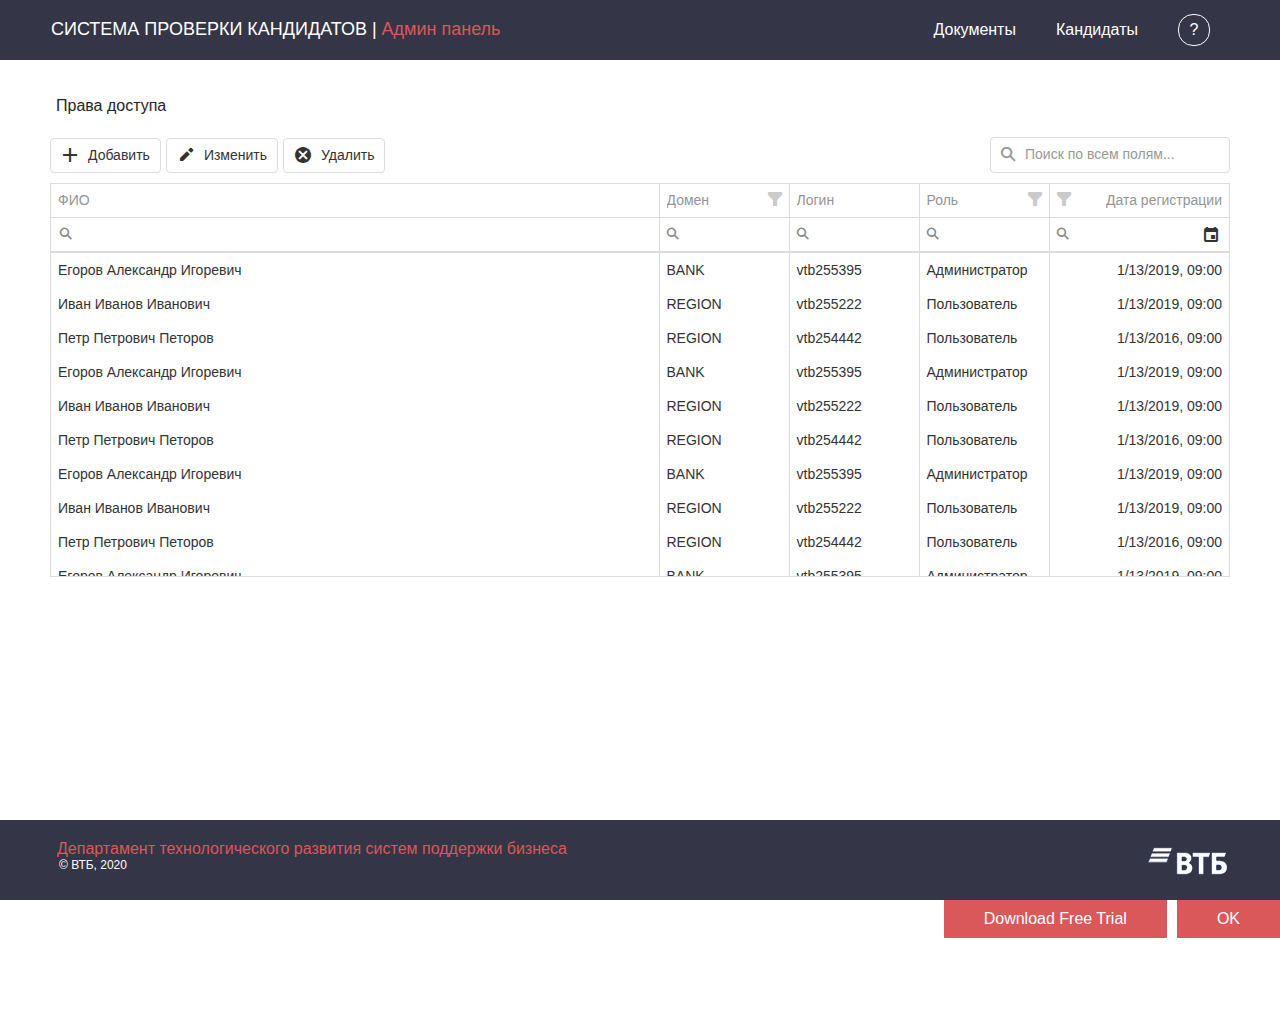
==== commit a7378dca: "Update index000.html" ====
--- a/index000.html
+++ b/index000.html
@@ -106,14 +106,7 @@
             <div class="popup-text">
                 
 
-    <p>From desktop to mobile browsers, our high performance HTML 5 Data Grid is built to a meet and exceed the needs of your enterprise.</p>
-
-    <p>Widgets showcased on this page:</p>
-
-    <p><a target="_blank" href="http://js.devexpress.com/Documentation/ApiReference/UI_Widgets/dxDataGrid/" ><b>Data Grid</b></a> - used to display sales stored in the database. Data grouping and sorting have been enabled to simplify data analysis. Filtering is easy with the built-in search box.</p>
-
-    <p><a target="_blank" href="http://js.devexpress.com/Documentation/ApiReference/Data_Visualization_Widgets/dxRangeSelector/"><b>Range Control</b></a> – used to visually specify date range parameters. A line chart within the widget illustrates sales patterns over time.</p>  
-
+    
 
 
             </div>
@@ -125,4 +118,4 @@
     </div>
 
 </body>
-</html>+</html>
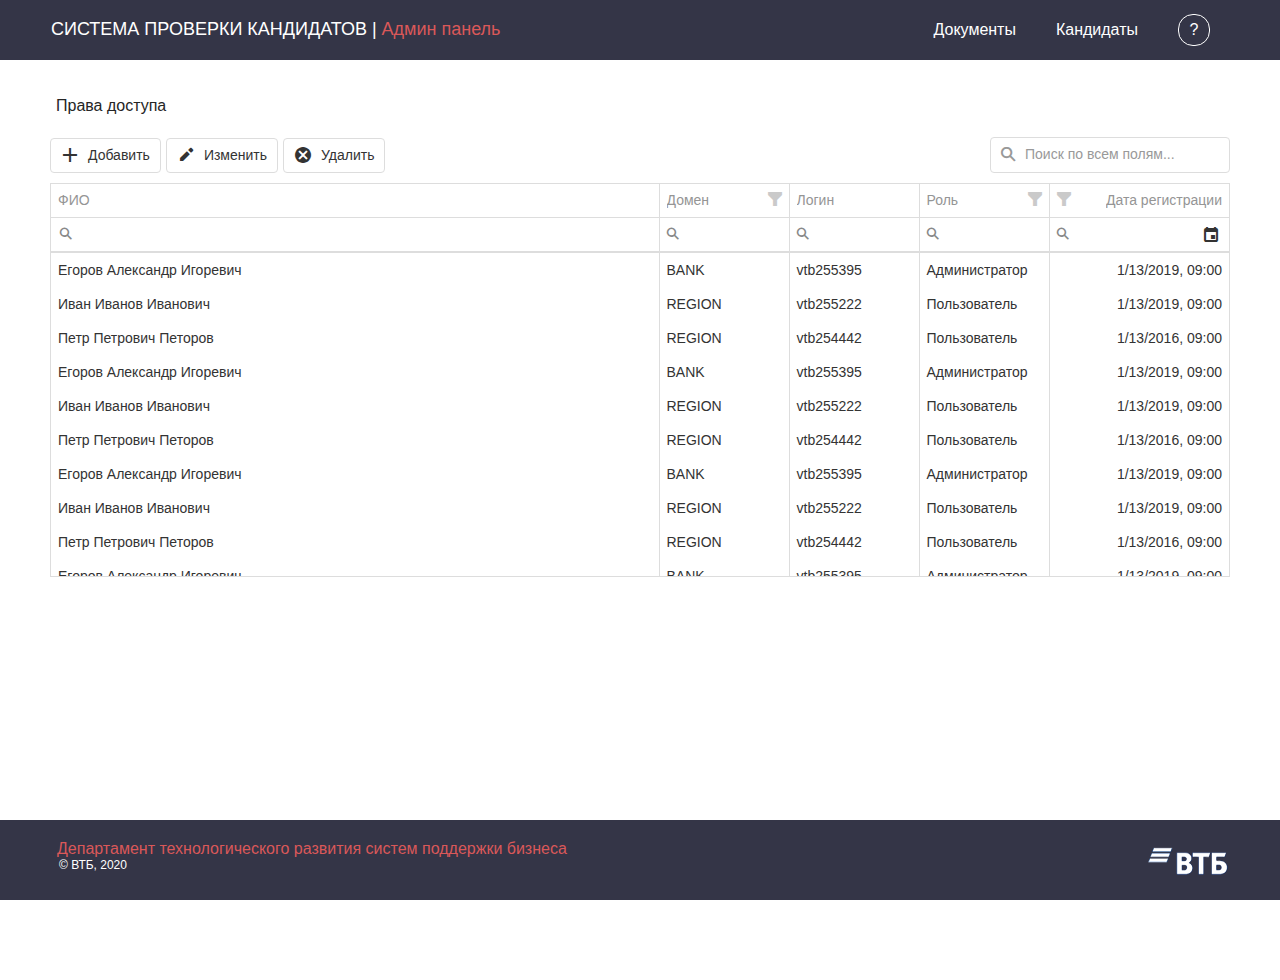
==== commit a87e6cc1: "Update index000.html" ====
--- a/index000.html
+++ b/index000.html
@@ -111,10 +111,7 @@
 
             </div>
         </div>
-        <div class="dx-clearfix">
-            <div id="closePopupButton">OK</div>
-            <div id="downloadPopupButton">Download Free Trial</div>
-        </div>
+        
     </div>
 
 </body>
